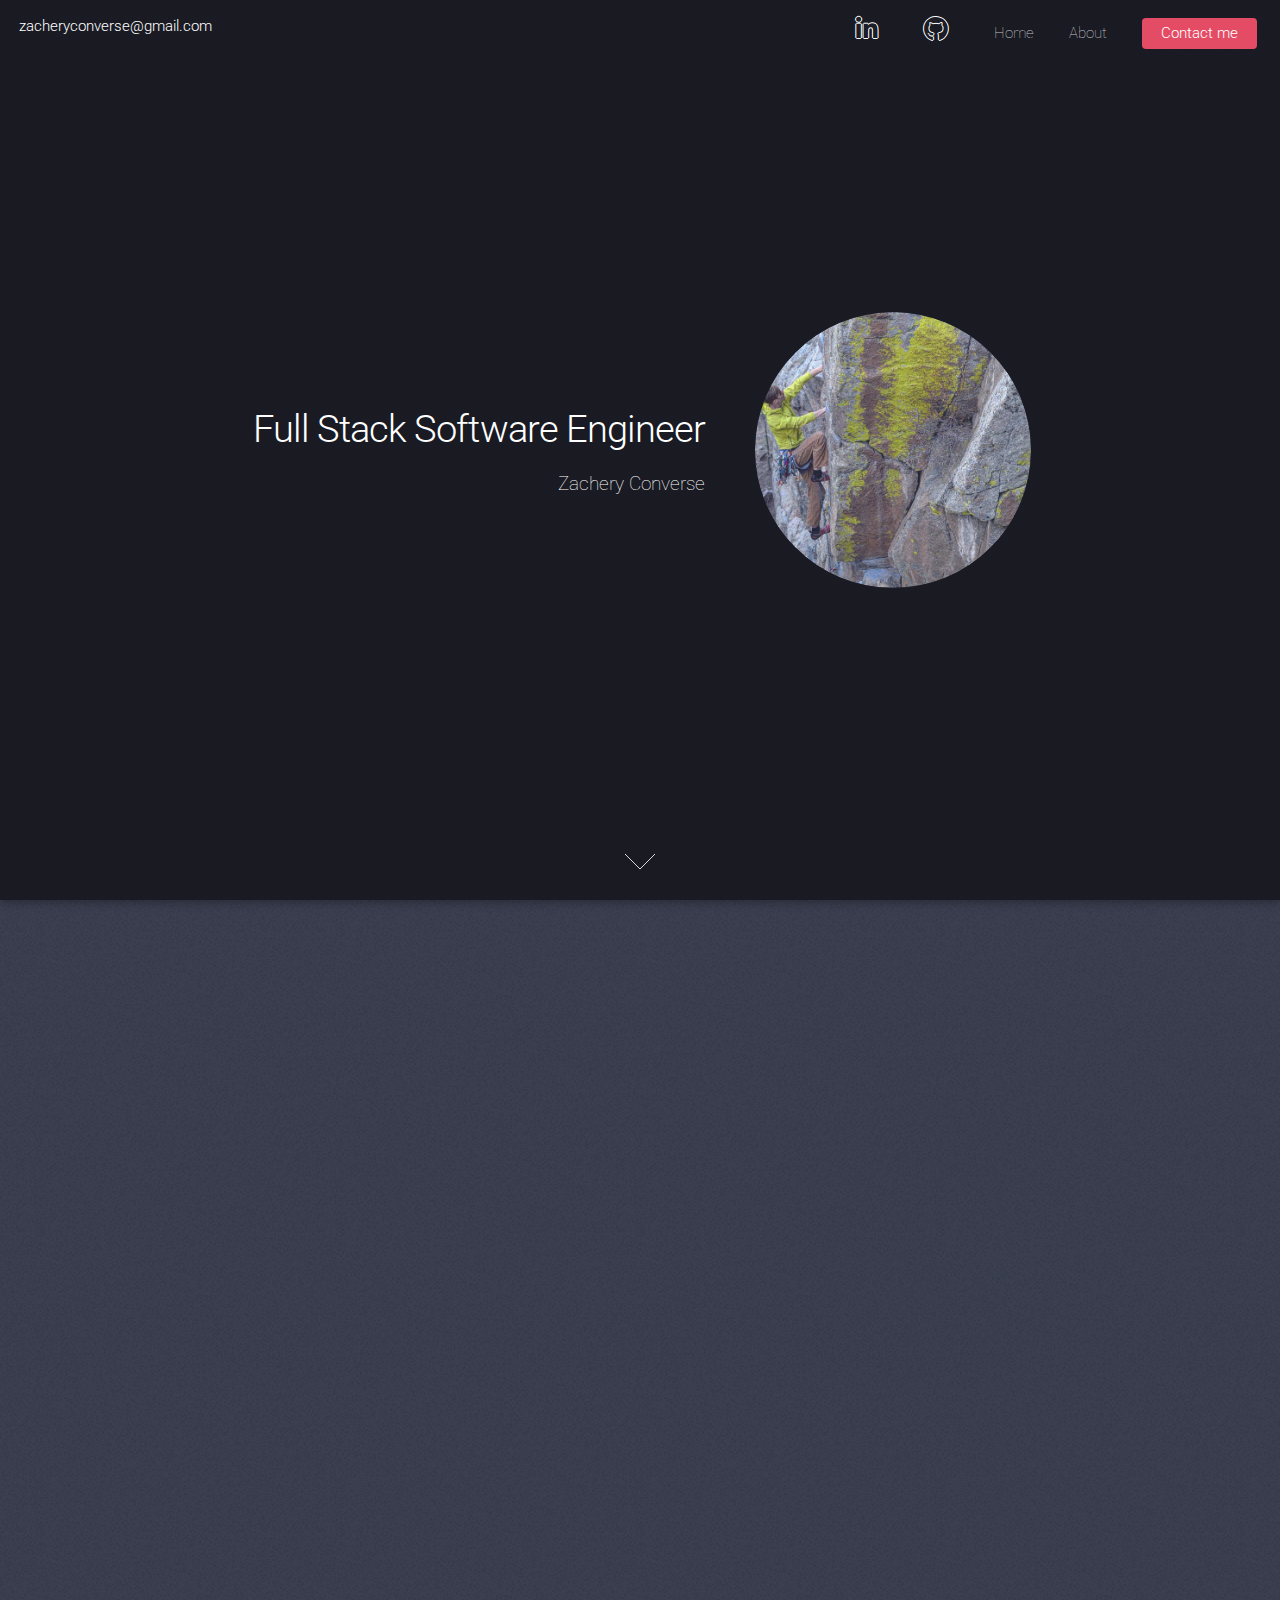
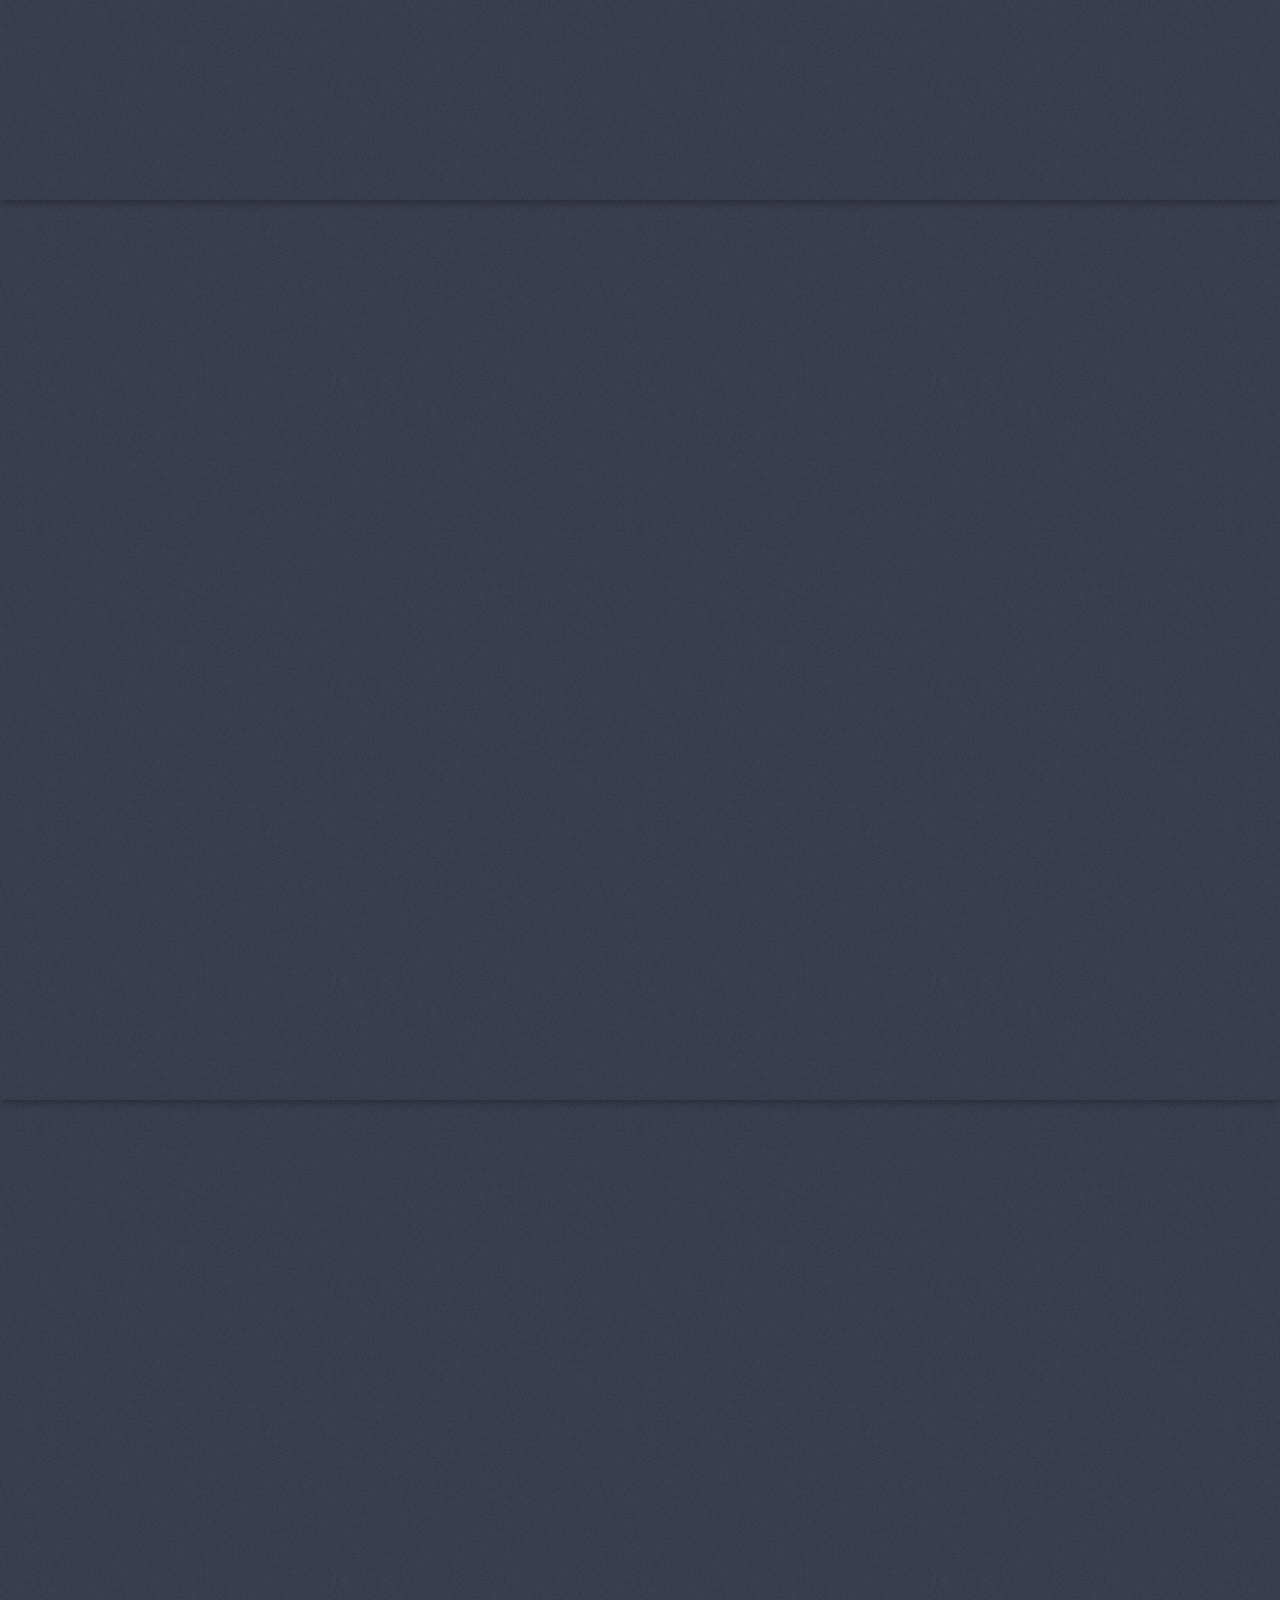
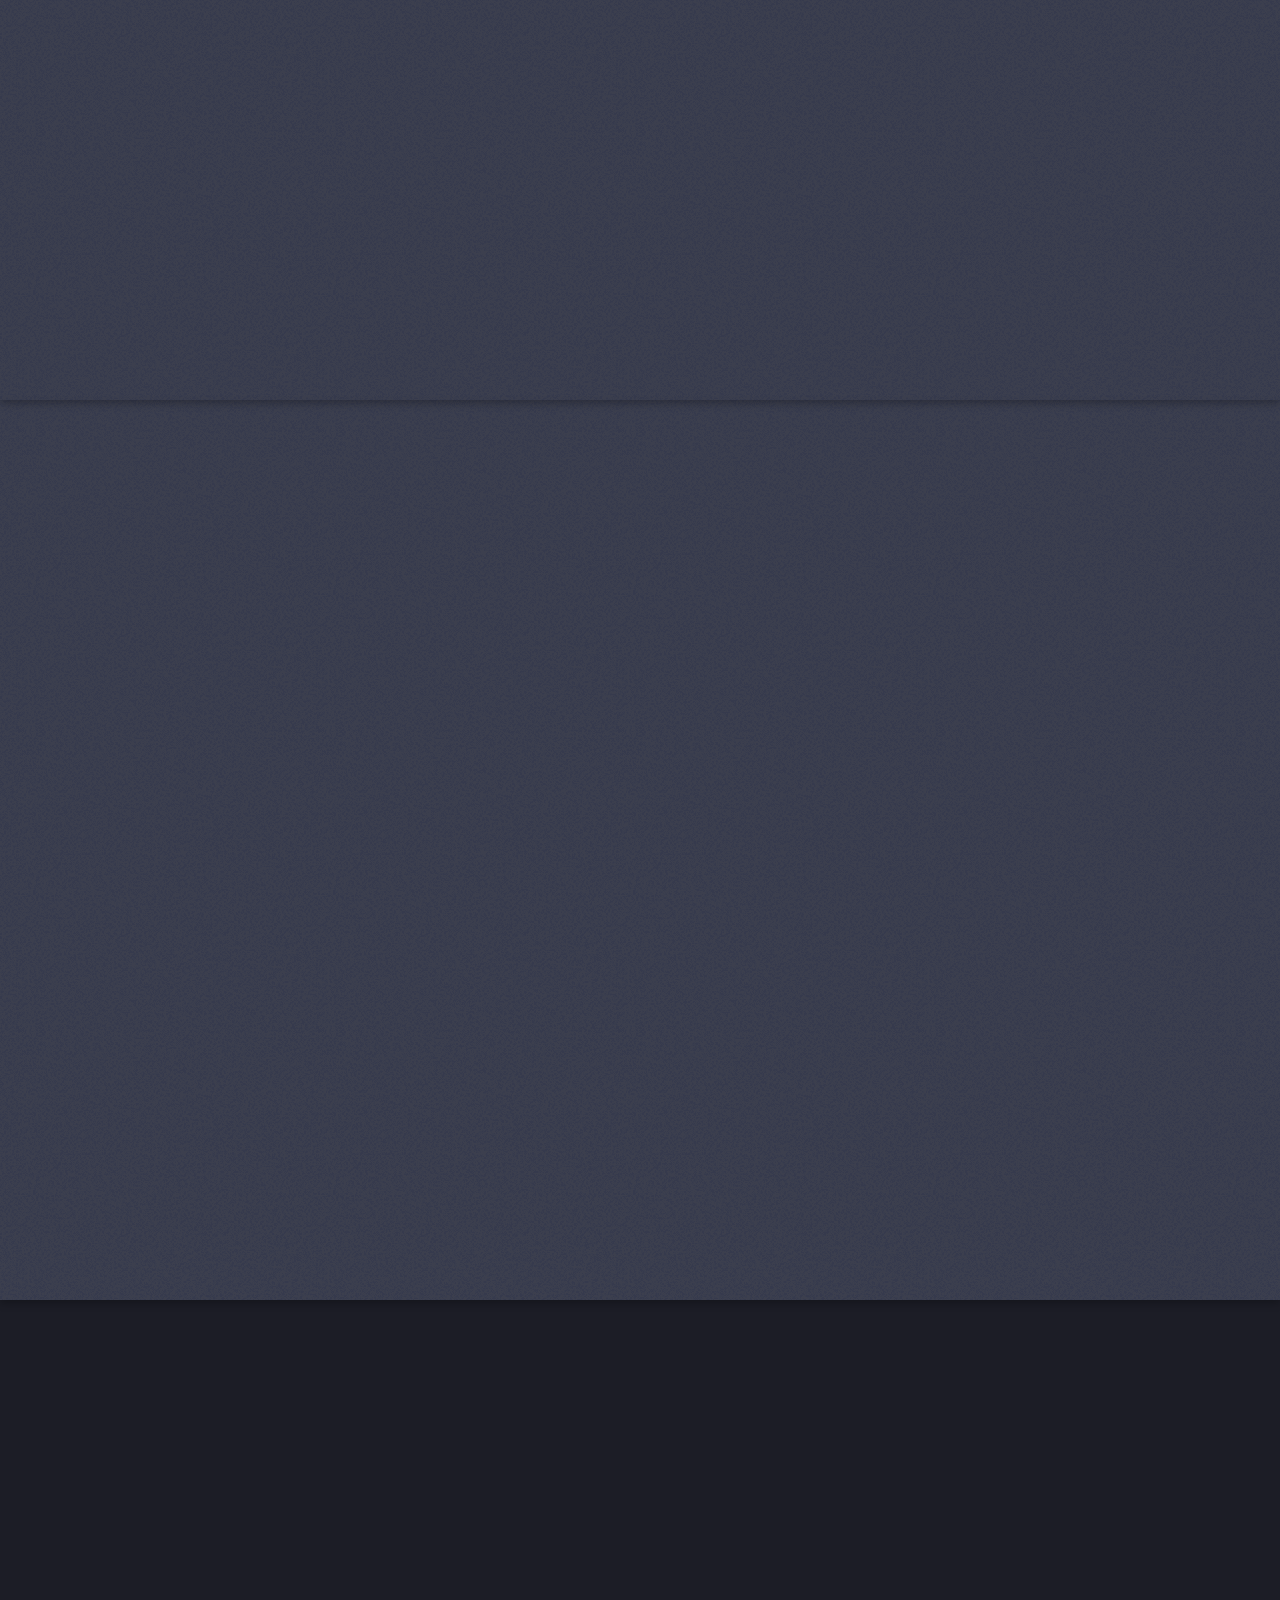
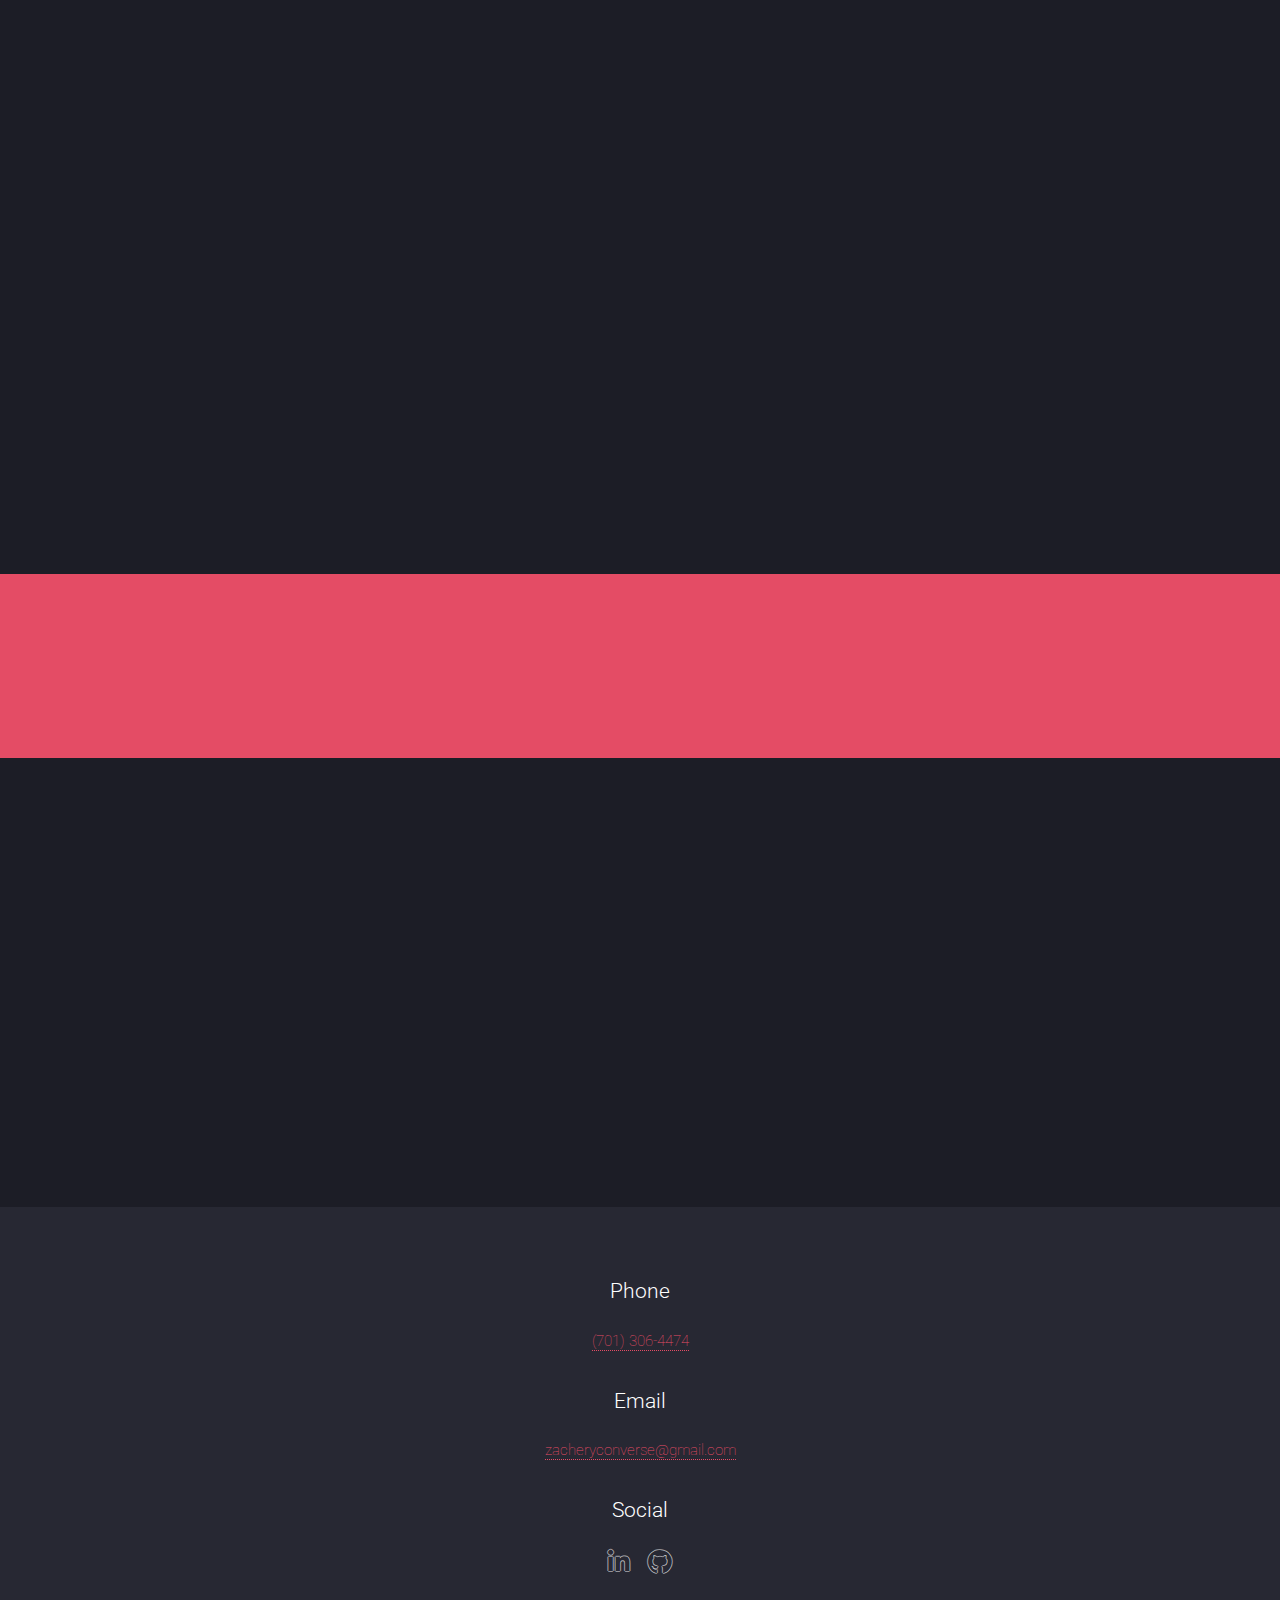
==== index.html @ 81552571 "Update index.html" ====
<!DOCTYPE HTML>
<html>
	<head>
		<title>Zachery Converse Portfolio</title>
		<link rel="shortcut icon" type="image/jpg" href="images/favicon.ico"/>
		<meta charset="utf-8" />
		<meta name="viewport" content="width=device-width, initial-scale=1, user-scalable=no" />
		<link rel="stylesheet" href="assets/css/main.css" />
		<noscript><link rel="stylesheet" href="assets/css/noscript.css" /></noscript>
	</head>
	<body class="is-preload landing">
		<div id="page-wrapper">

			<!-- Header -->
				<header id="header">
					<h1 id="logo"><a href="mailto:zacheryconverse@gmail.com" target='blank_'>zacheryconverse@gmail.com</a></h1>
					<nav id="nav">
						<ul class="icons">
								<li><a href="https://www.linkedin.com/in/zachery-converse/" target="_blank" class="icon brands alt fa-linkedin-in"><span class="label"></span></a></li>
								<li><a href="https://github.com/zacheryconverse" target="_blank" class="icon brands alt fa-github"><span class="label"></span></a></li>
							<li><a href="index.html">Home</a></li>
							<li>
								<a href="#">About</a>
								<ul>
									<li><a href="endorsements.html">Endorsements</a></li>
									<li><a href="resume.html">Resume</a></li>
									<li>
								</ul>
							</li>
							<li><a href="#footer" class="button primary">Contact me</a></li>
						</ul>
					</nav>
				</header>

			<!-- Banner -->
				<section id="banner">

					<div class="content">
						<header>
							<h2>Full Stack Software Engineer</h2>
							<p>Zachery Converse</p>
						</header>
						<span class="image"><img src="images/pic01.jpg" alt="climber" /></span>
					</div>
					<a href="#one" class="goto-next scrolly">Next</a>
				</section>

			<!-- One -->
				<section id="one" class="spotlight style1 bottom">
					<span class="image fit main"><img src="images/pic02.jpg" alt="portaledge" /></span>
					<div class="content">
						<div class="container">
							<div class="row">
								<div class="col-4 col-12-medium">
									<header>
										<h2>Passionate about hard work and great teams.</h2>
										<p>I value teams that want to solve hard problems, and maintain a work culture that attracts quality talent.</p>
									</header>
								</div>
								<div class="col-4 col-12-medium">
									<p>I am a full stack software engineer with a background in business and client management. I'm actively looking for my next professional opportunity in Boulder, Colorado &/or remote opportunities.</p>
								</div>
								<div class="col-4 col-12-medium">
									<p>I’ve led teams of developers while working at Galvanize Inc and non-developers as a director for a highly successful start-up to deliver projects on time using a structured and well-organized work-cadence. I’ve also taken on big projects; both technical and non-technical, by embracing a comfort with complexity and ambiguity.
									</p>
								</div>
							</div>
						</div>
					</div>
					<a href="#two" class="goto-next scrolly">Next</a>
				</section>

			<!-- Two -->
				<section id="two" class="spotlight style2 right">
					<span class="image fit main"><img src="images/pic04.jpg" alt="app" /></span>
					<div class="content">
						<header>
							<h2>Back End</h2>
							<p>Designed a scalable back-end that could maintain performance/resilience under production-level traffic</p>
						</header>
						<p>While ensuring the legacy UI continued to function, I re-engineered the server layer to handle 500+ requests per second while maintaining a response time under 50(ms).</p>
						<ul>
							<li>Optimized database for fast reads and writes</li>
							<li>Horizontally scaled server on AWS</li>
							<li>Emulated scenarios of high traffic by:
								<ul>
									<li>Generating a simulated dataset of more than 10 million realistic records</li>
									<li>Stress tested and optimized queries of randomized data in the final 10% of this huge dataset</li>
								</ul>
							</li>
						</ul>
						<ul class="actions">
							<li><a href="https://github.com/sidecountry-shop/reviewsService" target="_blank" class="button">Learn More</a></li>
						</ul>
					</div>
					<a href="#three" class="goto-next scrolly">Next</a>
				</section>

			<!-- Three -->
				<section id="three" class="spotlight style3 left">
					<span class="image fit main bottom"><img src="images/pic03.jpg" alt="app" /></span>
					<div class="content">
						<header>
							<h2>Front End</h2>
							<p>App built from scratch with React & Node.js and bundled with Webpack</p>
						</header>
						<p>Maze Mercantile is an urban apparel shopping app with a focus on intuitive user interaction / experience.</p>
						<ul>
							<li>Responsively rendered REST API</li>
							<li>Developed as one of four microservices on a small team utilizing Agile practices:
								<ul>
									<li>Daily stand-up / scrum</li>
									<li>Code reviews</li>
									<li>Project boards</li>
									<li>CI/CD pipelines</li>
									<li>Iterative Retrospectives</li>
									<li>Pair programming</li>
									<li>Version control - Feature branch git workflow / FDD</li>
								</ul>
							</li>
						</ul>
						<ul class="actions">
							<li><a href="https://github.com/Maze-Merch/productDetails" target="_blank" class="button">Learn More</a></li>
<!-- 							<li><a href="http://maze-app.com/" target="_blank" class="button">Live</a></li> -->

						</ul>
					</div>
					<a href="#four" class="goto-next scrolly">Next</a>
				</section>

				<!-- Four -->

				<section id="four" class="spotlight style2 right">
					<span class="image fit main"><img src="images/pic05.jpg" alt="app" /></span>
					<div class="content">
						<header>
							<h2>Full Stack</h2>
							<p>Route Beta is a full stack climbing app prototyped as a minimum viable product</p>
						</header>
						<p>Developed on tight time constraints, this app utilizes React, Redux, MongoDB, Node.js, Express Router, and Authentication</p>
						<ul>
							<li>User registration</li>
							<li>User login</li>
							<li>JSON Web Token</li>
							<li>Salt + hash</li>
							<li>Session validation</li>
							<li>Designed REST API</li>
							<li>Responsive CSS framework</li>
						</ul>
						<ul class="actions">
							<li><a href="https://github.com/zacheryconverse/beta" target="_blank" class="button">Learn More</a></li>
							<li><a href="http://www.routebeta.com/" target="_blank" class="button">Live</a></li>
						</ul>
					</div>
					<a href="#five" class="goto-next scrolly">Next</a>
				</section>

			<!-- Five -->
				<section id="five" class="wrapper style1 special fade-up">
					<div class="container">
						<header class="major">
							<h2>Modern Full Stack Web Development</h2>
							<p>My software engineering skill-set is due in large part to working at Galvanize - the <a href="https://drive.google.com/file/d/1CsMpAjwdrZ2D8Vt3gV2Z459ynaqSB-Mz/view" target="_blank">top coding bootcamp in the industry for producing mid-level developers</a> - as an instructor teaching Hack Reactor’s industry-tested <a href="https://www.hackreactor.com/coding-bootcamp#Curriculum" target="_blank">curriculum</a> to 100+ students</p>
						</header>
						<div class="box alt">
							<div class="row gtr-uniform">
								<section class="col-4 col-6-medium col-12-xsmall">
									<span class="icon solid alt major"><i class="major fab fa-js-square fa-3x"></i></span>
									<h3>JavaScript (ES6)</h3>
									<p>Object Oriented Programming, Algorithms, Data Structures, API Development, Ajax, jQuery</p>
								</section>
								<section class="col-4 col-6-medium col-12-xsmall">
									<span class="icon solid alt major"><i class="major fab fa-react fa-3x"></i></span>
									<h3>React</h3>
									<p>Fast, scalable, UI/UX on single-page web and mobile apps. Redux, Hooks, JSX, Babel, Webpack</p>
								</section>
								<section class="col-4 col-6-medium col-12-xsmall">
									<span class="icon solid alt major"><i class="major fab fa-node fa-3x"></i></span>
									<h3>Node.js</h3>
									<p>Web servers, Async/Await, Express, concurrent data streams, callbacks, npm, Chrome V8 Engine</p>
								</section>
								<section class="col-4 col-6-medium col-12-xsmall">
									<span class="icon solid alt major fa-paper-plane"></span>
									<h3>Deployment</h3>
									<p>Cloud computing web services, distributed computing, infrastructure, AWS EC2, Docker, Automated builds</p>
								</section>
								<section class="col-4 col-6-medium col-12-xsmall">
									<span class="icon solid alt major"><i class="major fas fa-database fa-3x"></i></span>
									<h3>Database</h3>
									<p>SQL, NoSQL, MongoDB, Mongoose, Redis, PostgreSQL, MySQL, SQLite</p>
								</section>
								<section class="col-4 col-6-medium col-12-xsmall">
									<span class="icon solid alt major fa-flask"></span>
									<h3>Test Driven Development</h3>
									<p>Automated Testing, BDD, Jest, Enzyme, Mocha, Chai, Jasmine, Sinon</p>
								</section>
							</div>
						</div>
					</div>
					<!-- <a href="#six" class="goto-next scrolly">Next</a> -->
				</section>

			<!-- six -->
				<section id="six" class="wrapper style2 special fade">
					<div class="container">
						<header>
							<section class="major">
								<ul class="actions special">
									<li><a href="endorsements.html" class="button">Featured Letters of Recommendation</a></li>
								</ul>
							</section>

						</header>
					</div>
				</section>

				<!-- seven -->
				<section id="seven" class="wrapper style1 special fade-up">
					<div class="container">
						<header class="major">
							<h2>Climb | Ski | Coffee | Code | ... -- .. .-.. . </h2>
							<p>Curiosity encourages us to feel engaged in the world - and life. I love programming because we are constantly challenged to be curious - to learn and to take pride in seeking and maintaining best practices to ensure code is intuitive and pleasant to work with.

								With my background in management, mentorship, and instruction, I've seen the value of approaching every day with joy, compassion, and an open mind. Our relationships and hard work make for exciting and fulfilling lives.

								Outside of work, I spend my time exploring all the rock climbing, skiing, camping, and coffee shop conversations that the beautiful west has to offer. I'm truly a fanatic about these things! </p>
						</header>
					</div>
				</section>

				<footer id="footer">
						<section>
							<h3>Phone</h3>
							<p><a href="tel:701-306-4474">(701) 306-4474</a></p>
						</section>
						<section>
							<h3>Email</h3>
							<p><a href="mailto:zacheryconverse@gmail.com" target='blank_'>zacheryconverse@gmail.com</a></p>
						</section>
						<section>
							<h3>Social</h3>
							<ul class="icons">
								<li><a href="https://www.linkedin.com/in/zachery-converse/" target="_blank" class="icon brands alt fa-linkedin-in"><span class="label">LinkedIn</span></a></li>
								<li><a href="https://github.com/zacheryconverse" target="_blank" class="icon brands alt fa-github"><span class="label">GitHub</span></a></li>
							</ul>
						</section>
				</footer>

		</div>

		<!-- Scripts -->
			<script src="assets/js/jquery.min.js"></script>
			<script src="assets/js/jquery.scrolly.min.js"></script>
			<script src="assets/js/jquery.dropotron.min.js"></script>
			<script src="assets/js/jquery.scrollex.min.js"></script>
			<script src="assets/js/browser.min.js"></script>
			<script src="assets/js/breakpoints.min.js"></script>
			<script src="assets/js/util.js"></script>
			<script src="assets/js/main.js"></script>

	</body>
</html>
---- assets/css/main.css ----
@import url("fontawesome-all.min.css");
@import url("https://fonts.googleapis.com/css?family=Roboto:100,300,100italic,300italic");

html,
body,
div,
span,
applet,
object,
iframe,
h1,
h2,
h3,
h4,
h5,
h6,
p,
blockquote,
pre,
a,
abbr,
acronym,
address,
big,
cite,
code,
del,
dfn,
em,
img,
ins,
kbd,
q,
s,
samp,
small,
strike,
strong,
sub,
sup,
tt,
var,
b,
u,
i,
center,
dl,
dt,
dd,
ol,
ul,
li,
fieldset,
form,
label,
legend,
table,
caption,
tbody,
tfoot,
thead,
tr,
th,
td,
article,
aside,
canvas,
details,
embed,
figure,
figcaption,
footer,
header,
hgroup,
menu,
nav,
output,
ruby,
section,
summary,
time,
mark,
audio,
video {
  margin: 0;
  padding: 0;
  border: 0;
  font-size: 100%;
  font: inherit;
  vertical-align: baseline;
}

article,
aside,
details,
figcaption,
figure,
footer,
header,
hgroup,
menu,
nav,
section {
  display: block;
}

body {
  line-height: 1;
}

ol,
ul {
  list-style: none;
}

blockquote,
q {
  quotes: none;
}

blockquote:before,
blockquote:after,
q:before,
q:after {
  content: "";
  content: none;
}

table {
  border-collapse: collapse;
  border-spacing: 0;
}

body {
  -webkit-text-size-adjust: none;
}

mark {
  background-color: transparent;
  color: inherit;
}

input::-moz-focus-inner {
  border: 0;
  padding: 0;
}

input,
select,
textarea {
  -moz-appearance: none;
  -webkit-appearance: none;
  -ms-appearance: none;
  appearance: none;
}

/* Basic */

html {
  box-sizing: border-box;
}

*,
*:before,
*:after {
  box-sizing: inherit;
}

html,
body {
  background: #1c1d26;
}

body.is-preload *,
body.is-preload *:before,
body.is-preload *:after {
  -moz-animation: none !important;
  -webkit-animation: none !important;
  -ms-animation: none !important;
  animation: none !important;
  -moz-transition: none !important;
  -webkit-transition: none !important;
  -ms-transition: none !important;
  transition: none !important;
}

body,
input,
select,
textarea {
  color: rgba(255, 255, 255, 0.75);
  font-family: "Roboto", Helvetica, sans-serif;
  font-size: 15pt;
  font-weight: 100;
  line-height: 1.75em;
}

a {
  -moz-transition: border-color 0.2s ease-in-out, color 0.2s ease-in-out;
  -webkit-transition: border-color 0.2s ease-in-out, color 0.2s ease-in-out;
  -ms-transition: border-color 0.2s ease-in-out, color 0.2s ease-in-out;
  transition: border-color 0.2s ease-in-out, color 0.2s ease-in-out;
  border-bottom: dotted 1px;
  color: #e44c65;
  text-decoration: none;
}

a:hover {
  color: #e44c65 !important;
  border-bottom-color: transparent;
}

strong,
b {
  color: #ffffff;
  font-weight: 300;
}

em,
i {
  font-style: italic;
}

p {
  margin: 0 0 2em 0;
}

h1,
h2,
h3,
h4,
h5,
h6 {
  color: #ffffff;
  font-weight: 300;
  line-height: 1em;
  margin: 0 0 1em 0;
}

h1 a,
h2 a,
h3 a,
h4 a,
h5 a,
h6 a {
  color: inherit;
  border: 0;
}

h2 {
  font-size: 2em;
  line-height: 1.5em;
  letter-spacing: -0.025em;
}

h3 {
  font-size: 1.35em;
  line-height: 1.5em;
}

h4 {
  font-size: 1.1em;
  line-height: 1.5em;
}

h5 {
  font-size: 0.9em;
  line-height: 1.5em;
}

h6 {
  font-size: 0.7em;
  line-height: 1.5em;
}

sub {
  font-size: 0.8em;
  position: relative;
  top: 0.5em;
}

sup {
  font-size: 0.8em;
  position: relative;
  top: -0.5em;
}

hr {
  border: 0;
  border-bottom: solid 1px rgba(255, 255, 255, 0.3);
  margin: 3em 0;
}

hr.major {
  margin: 4em 0;
}

blockquote {
  border-left: solid 4px rgba(255, 255, 255, 0.3);
  font-style: italic;
  margin: 0 0 2em 0;
  padding: 0.5em 0 0.5em 2em;
}

code {
  background: rgba(255, 255, 255, 0.075);
  border-radius: 4px;
  font-family: "Courier New", monospace;
  font-size: 0.9em;
  margin: 0 0.25em;
  padding: 0.25em 0.65em;
}

pre {
  -webkit-overflow-scrolling: touch;
  font-family: "Courier New", monospace;
  font-size: 0.9em;
  margin: 0 0 2em 0;
}

pre code {
  display: block;
  line-height: 1.75em;
  padding: 1em 1.5em;
  overflow-x: auto;
}

.align-left {
  text-align: left;
}

.align-center {
  text-align: center;
}

.align-right {
  text-align: right;
}

/* Loader */

@-moz-keyframes spinner-show {
  0% {
    opacity: 0;
  }

  100% {
    opacity: 1;
  }
}

@-webkit-keyframes spinner-show {
  0% {
    opacity: 0;
  }

  100% {
    opacity: 1;
  }
}

@-ms-keyframes spinner-show {
  0% {
    opacity: 0;
  }

  100% {
    opacity: 1;
  }
}

@keyframes spinner-show {
  0% {
    opacity: 0;
  }

  100% {
    opacity: 1;
  }
}

@-moz-keyframes spinner-hide {
  0% {
    color: rgba(255, 255, 255, 0.15);
    z-index: 100001;
    -moz-transform: scale(1) rotate(0deg);
    -webkit-transform: scale(1) rotate(0deg);
    -ms-transform: scale(1) rotate(0deg);
    transform: scale(1) rotate(0deg);
  }

  99% {
    color: #1c1d26;
    z-index: 100001;
    -moz-transform: scale(0.5) rotate(360deg);
    -webkit-transform: scale(0.5) rotate(360deg);
    -ms-transform: scale(0.5) rotate(360deg);
    transform: scale(0.5) rotate(360deg);
  }

  100% {
    color: #1c1d26;
    z-index: -1;
    -moz-transform: scale(0.5) rotate(360deg);
    -webkit-transform: scale(0.5) rotate(360deg);
    -ms-transform: scale(0.5) rotate(360deg);
    transform: scale(0.5) rotate(360deg);
  }
}

@-webkit-keyframes spinner-hide {
  0% {
    color: rgba(255, 255, 255, 0.15);
    z-index: 100001;
    -moz-transform: scale(1) rotate(0deg);
    -webkit-transform: scale(1) rotate(0deg);
    -ms-transform: scale(1) rotate(0deg);
    transform: scale(1) rotate(0deg);
  }

  99% {
    color: #1c1d26;
    z-index: 100001;
    -moz-transform: scale(0.5) rotate(360deg);
    -webkit-transform: scale(0.5) rotate(360deg);
    -ms-transform: scale(0.5) rotate(360deg);
    transform: scale(0.5) rotate(360deg);
  }

  100% {
    color: #1c1d26;
    z-index: -1;
    -moz-transform: scale(0.5) rotate(360deg);
    -webkit-transform: scale(0.5) rotate(360deg);
    -ms-transform: scale(0.5) rotate(360deg);
    transform: scale(0.5) rotate(360deg);
  }
}

@-ms-keyframes spinner-hide {
  0% {
    color: rgba(255, 255, 255, 0.15);
    z-index: 100001;
    -moz-transform: scale(1) rotate(0deg);
    -webkit-transform: scale(1) rotate(0deg);
    -ms-transform: scale(1) rotate(0deg);
    transform: scale(1) rotate(0deg);
  }

  99% {
    color: #1c1d26;
    z-index: 100001;
    -moz-transform: scale(0.5) rotate(360deg);
    -webkit-transform: scale(0.5) rotate(360deg);
    -ms-transform: scale(0.5) rotate(360deg);
    transform: scale(0.5) rotate(360deg);
  }

  100% {
    color: #1c1d26;
    z-index: -1;
    -moz-transform: scale(0.5) rotate(360deg);
    -webkit-transform: scale(0.5) rotate(360deg);
    -ms-transform: scale(0.5) rotate(360deg);
    transform: scale(0.5) rotate(360deg);
  }
}

@keyframes spinner-hide {
  0% {
    color: rgba(255, 255, 255, 0.15);
    z-index: 100001;
    -moz-transform: scale(1) rotate(0deg);
    -webkit-transform: scale(1) rotate(0deg);
    -ms-transform: scale(1) rotate(0deg);
    transform: scale(1) rotate(0deg);
  }

  99% {
    color: #1c1d26;
    z-index: 100001;
    -moz-transform: scale(0.5) rotate(360deg);
    -webkit-transform: scale(0.5) rotate(360deg);
    -ms-transform: scale(0.5) rotate(360deg);
    transform: scale(0.5) rotate(360deg);
  }

  100% {
    color: #1c1d26;
    z-index: -1;
    -moz-transform: scale(0.5) rotate(360deg);
    -webkit-transform: scale(0.5) rotate(360deg);
    -ms-transform: scale(0.5) rotate(360deg);
    transform: scale(0.5) rotate(360deg);
  }
}

@-moz-keyframes spinner-rotate {
  0% {
    -moz-transform: scale(1) rotate(0deg);
    -webkit-transform: scale(1) rotate(0deg);
    -ms-transform: scale(1) rotate(0deg);
    transform: scale(1) rotate(0deg);
  }

  100% {
    -moz-transform: scale(1) rotate(360deg);
    -webkit-transform: scale(1) rotate(360deg);
    -ms-transform: scale(1) rotate(360deg);
    transform: scale(1) rotate(360deg);
  }
}

@-webkit-keyframes spinner-rotate {
  0% {
    -moz-transform: scale(1) rotate(0deg);
    -webkit-transform: scale(1) rotate(0deg);
    -ms-transform: scale(1) rotate(0deg);
    transform: scale(1) rotate(0deg);
  }

  100% {
    -moz-transform: scale(1) rotate(360deg);
    -webkit-transform: scale(1) rotate(360deg);
    -ms-transform: scale(1) rotate(360deg);
    transform: scale(1) rotate(360deg);
  }
}

@-ms-keyframes spinner-rotate {
  0% {
    -moz-transform: scale(1) rotate(0deg);
    -webkit-transform: scale(1) rotate(0deg);
    -ms-transform: scale(1) rotate(0deg);
    transform: scale(1) rotate(0deg);
  }

  100% {
    -moz-transform: scale(1) rotate(360deg);
    -webkit-transform: scale(1) rotate(360deg);
    -ms-transform: scale(1) rotate(360deg);
    transform: scale(1) rotate(360deg);
  }
}

@keyframes spinner-rotate {
  0% {
    -moz-transform: scale(1) rotate(0deg);
    -webkit-transform: scale(1) rotate(0deg);
    -ms-transform: scale(1) rotate(0deg);
    transform: scale(1) rotate(0deg);
  }

  100% {
    -moz-transform: scale(1) rotate(360deg);
    -webkit-transform: scale(1) rotate(360deg);
    -ms-transform: scale(1) rotate(360deg);
    transform: scale(1) rotate(360deg);
  }
}

@-moz-keyframes overlay-hide {
  0% {
    opacity: 1;
    z-index: 100000;
  }

  15% {
    opacity: 1;
    z-index: 100000;
  }

  99% {
    opacity: 0;
    z-index: 100000;
  }

  100% {
    opacity: 0;
    z-index: -1;
  }
}

@-webkit-keyframes overlay-hide {
  0% {
    opacity: 1;
    z-index: 100000;
  }

  15% {
    opacity: 1;
    z-index: 100000;
  }

  99% {
    opacity: 0;
    z-index: 100000;
  }

  100% {
    opacity: 0;
    z-index: -1;
  }
}

@-ms-keyframes overlay-hide {
  0% {
    opacity: 1;
    z-index: 100000;
  }

  15% {
    opacity: 1;
    z-index: 100000;
  }

  99% {
    opacity: 0;
    z-index: 100000;
  }

  100% {
    opacity: 0;
    z-index: -1;
  }
}

@keyframes overlay-hide {
  0% {
    opacity: 1;
    z-index: 100000;
  }

  15% {
    opacity: 1;
    z-index: 100000;
  }

  99% {
    opacity: 0;
    z-index: 100000;
  }

  100% {
    opacity: 0;
    z-index: -1;
  }
}

body.landing {
  text-decoration: none;
}

body.landing:before {
  -moz-osx-font-smoothing: grayscale;
  -webkit-font-smoothing: antialiased;
  display: inline-block;
  font-style: normal;
  font-variant: normal;
  text-rendering: auto;
  line-height: 1;
  text-transform: none !important;
  font-family: "Font Awesome 5 Free";
  font-weight: 900;
}

body.landing:before {
  -moz-animation: spinner-show 1.5s 1 0.25s ease forwards,
    spinner-hide 0.25s ease-in-out forwards !important;
  -webkit-animation: spinner-show 1.5s 1 0.25s ease forwards,
    spinner-hide 0.25s ease-in-out forwards !important;
  -ms-animation: spinner-show 1.5s 1 0.25s ease forwards,
    spinner-hide 0.25s ease-in-out forwards !important;
  animation: spinner-show 1.5s 1 0.25s ease forwards,
    spinner-hide 0.25s ease-in-out forwards !important;
  -moz-transform-origin: 50% 50%;
  -webkit-transform-origin: 50% 50%;
  -ms-transform-origin: 50% 50%;
  transform-origin: 50% 50%;
  color: rgba(255, 255, 255, 0.15);
  content: "\f1ce";
  cursor: default;
  display: block;
  font-size: 2em;
  height: 2em;
  left: 50%;
  line-height: 2em;
  margin: -1em 0 0 -1em;
  opacity: 0;
  position: fixed;
  text-align: center;
  top: 50%;
  width: 2em;
  z-index: -1;
}

body.landing:after {
  -moz-animation: overlay-hide 1.5s ease-in forwards !important;
  -webkit-animation: overlay-hide 1.5s ease-in forwards !important;
  -ms-animation: overlay-hide 1.5s ease-in forwards !important;
  animation: overlay-hide 1.5s ease-in forwards !important;
  background: #1c1d26;
  content: "";
  display: block;
  height: 100%;
  left: 0;
  opacity: 0;
  position: fixed;
  top: 0;
  width: 100%;
  z-index: -1;
}

body.landing.is-preload:before {
  -moz-animation: spinner-show 1.5s 1 0.25s ease forwards,
    spinner-rotate 0.75s infinite linear !important;
  -webkit-animation: spinner-show 1.5s 1 0.25s ease forwards,
    spinner-rotate 0.75s infinite linear !important;
  -ms-animation: spinner-show 1.5s 1 0.25s ease forwards,
    spinner-rotate 0.75s infinite linear !important;
  animation: spinner-show 1.5s 1 0.25s ease forwards,
    spinner-rotate 0.75s infinite linear !important;
  z-index: 100001;
}

body.landing.is-preload:after {
  -moz-animation: none !important;
  -webkit-animation: none !important;
  -ms-animation: none !important;
  animation: none !important;
  opacity: 1;
  z-index: 100000;
}

@media (-webkit-min-device-pixel-ratio: 2) {
  body.landing:before {
    line-height: 2.025em;
  }
}

/* Container */

.container {
  margin: 0 auto;
  max-width: calc(100% - 4em);
  width: 70em;
}

.container.xsmall {
  width: 17.5em;
}

.container.small {
  width: 35em;
}

.container.medium {
  width: 52.5em;
}

.container.large {
  width: 87.5em;
}

.container.xlarge {
  width: 105em;
}

.container.max {
  width: 100%;
}

@media screen and (max-width: 1280px) {
  .container {
    width: 90%;
    max-width: 100%;
  }
}

@media screen and (max-width: 980px) {
  .container {
    width: 100% !important;
  }
}

/* Row */

.row {
  display: flex;
  flex-wrap: wrap;
  box-sizing: border-box;
  align-items: stretch;
}

.row > * {
  box-sizing: border-box;
}

.row.gtr-uniform > * > :last-child {
  margin-bottom: 0;
}

.row.aln-left {
  justify-content: flex-start;
}

.row.aln-center {
  justify-content: center;
}

.row.aln-right {
  justify-content: flex-end;
}

.row.aln-top {
  align-items: flex-start;
}

.row.aln-middle {
  align-items: center;
}

.row.aln-bottom {
  align-items: flex-end;
}

.row > .imp {
  order: -1;
}

.row > .col-1 {
  width: 8.33333%;
}

.row > .off-1 {
  margin-left: 8.33333%;
}

.row > .col-2 {
  width: 16.66667%;
}

.row > .off-2 {
  margin-left: 16.66667%;
}

.row > .col-3 {
  width: 25%;
}

.row > .off-3 {
  margin-left: 25%;
}

.row > .col-4 {
  width: 33.33333%;
}

.row > .off-4 {
  margin-left: 33.33333%;
}

.row > .col-5 {
  width: 41.66667%;
}

.row > .off-5 {
  margin-left: 41.66667%;
}

.row > .col-6 {
  width: 50%;
}

.row > .off-6 {
  margin-left: 50%;
}

.row > .col-7 {
  width: 58.33333%;
}

.row > .off-7 {
  margin-left: 58.33333%;
}

.row > .col-8 {
  width: 66.66667%;
}

.row > .off-8 {
  margin-left: 66.66667%;
}

.row > .col-9 {
  width: 75%;
}

.row > .off-9 {
  margin-left: 75%;
}

.row > .col-10 {
  width: 83.33333%;
}

.row > .off-10 {
  margin-left: 83.33333%;
}

.row > .col-11 {
  width: 91.66667%;
}

.row > .off-11 {
  margin-left: 91.66667%;
}

.row > .col-12 {
  width: 100%;
}

.row > .off-12 {
  margin-left: 100%;
}

.row.gtr-0 {
  margin-top: 0;
  margin-left: 0em;
}

.row.gtr-0 > * {
  padding: 0 0 0 0em;
}

.row.gtr-0.gtr-uniform {
  margin-top: 0em;
}

.row.gtr-0.gtr-uniform > * {
  padding-top: 0em;
}

.row.gtr-25 {
  margin-top: 0;
  margin-left: -0.625em;
}

.row.gtr-25 > * {
  padding: 0 0 0 0.625em;
}

.row.gtr-25.gtr-uniform {
  margin-top: -0.625em;
}

.row.gtr-25.gtr-uniform > * {
  padding-top: 0.625em;
}

.row.gtr-50 {
  margin-top: 0;
  margin-left: -1.25em;
}

.row.gtr-50 > * {
  padding: 0 0 0 1.25em;
}

.row.gtr-50.gtr-uniform {
  margin-top: -1.25em;
}

.row.gtr-50.gtr-uniform > * {
  padding-top: 1.25em;
}

.row {
  margin-top: 0;
  margin-left: -2.5em;
}

.row > * {
  padding: 0 0 0 2.5em;
}

.row.gtr-uniform {
  margin-top: -2.5em;
}

.row.gtr-uniform > * {
  padding-top: 2.5em;
}

.row.gtr-150 {
  margin-top: 0;
  margin-left: -3.75em;
}

.row.gtr-150 > * {
  padding: 0 0 0 3.75em;
}

.row.gtr-150.gtr-uniform {
  margin-top: -3.75em;
}

.row.gtr-150.gtr-uniform > * {
  padding-top: 3.75em;
}

.row.gtr-200 {
  margin-top: 0;
  margin-left: -5em;
}

.row.gtr-200 > * {
  padding: 0 0 0 5em;
}

.row.gtr-200.gtr-uniform {
  margin-top: -5em;
}

.row.gtr-200.gtr-uniform > * {
  padding-top: 5em;
}

@media screen and (max-width: 1680px) {
  .row {
    display: flex;
    flex-wrap: wrap;
    box-sizing: border-box;
    align-items: stretch;
  }

  .row > * {
    box-sizing: border-box;
  }

  .row.gtr-uniform > * > :last-child {
    margin-bottom: 0;
  }

  .row.aln-left {
    justify-content: flex-start;
  }

  .row.aln-center {
    justify-content: center;
  }

  .row.aln-right {
    justify-content: flex-end;
  }

  .row.aln-top {
    align-items: flex-start;
  }

  .row.aln-middle {
    align-items: center;
  }

  .row.aln-bottom {
    align-items: flex-end;
  }

  .row > .imp-xlarge {
    order: -1;
  }

  .row > .col-1-xlarge {
    width: 8.33333%;
  }

  .row > .off-1-xlarge {
    margin-left: 8.33333%;
  }

  .row > .col-2-xlarge {
    width: 16.66667%;
  }

  .row > .off-2-xlarge {
    margin-left: 16.66667%;
  }

  .row > .col-3-xlarge {
    width: 25%;
  }

  .row > .off-3-xlarge {
    margin-left: 25%;
  }

  .row > .col-4-xlarge {
    width: 33.33333%;
  }

  .row > .off-4-xlarge {
    margin-left: 33.33333%;
  }

  .row > .col-5-xlarge {
    width: 41.66667%;
  }

  .row > .off-5-xlarge {
    margin-left: 41.66667%;
  }

  .row > .col-6-xlarge {
    width: 50%;
  }

  .row > .off-6-xlarge {
    margin-left: 50%;
  }

  .row > .col-7-xlarge {
    width: 58.33333%;
  }

  .row > .off-7-xlarge {
    margin-left: 58.33333%;
  }

  .row > .col-8-xlarge {
    width: 66.66667%;
  }

  .row > .off-8-xlarge {
    margin-left: 66.66667%;
  }

  .row > .col-9-xlarge {
    width: 75%;
  }

  .row > .off-9-xlarge {
    margin-left: 75%;
  }

  .row > .col-10-xlarge {
    width: 83.33333%;
  }

  .row > .off-10-xlarge {
    margin-left: 83.33333%;
  }

  .row > .col-11-xlarge {
    width: 91.66667%;
  }

  .row > .off-11-xlarge {
    margin-left: 91.66667%;
  }

  .row > .col-12-xlarge {
    width: 100%;
  }

  .row > .off-12-xlarge {
    margin-left: 100%;
  }

  .row.gtr-0 {
    margin-top: 0;
    margin-left: 0em;
  }

  .row.gtr-0 > * {
    padding: 0 0 0 0em;
  }

  .row.gtr-0.gtr-uniform {
    margin-top: 0em;
  }

  .row.gtr-0.gtr-uniform > * {
    padding-top: 0em;
  }

  .row.gtr-25 {
    margin-top: 0;
    margin-left: -0.625em;
  }

  .row.gtr-25 > * {
    padding: 0 0 0 0.625em;
  }

  .row.gtr-25.gtr-uniform {
    margin-top: -0.625em;
  }

  .row.gtr-25.gtr-uniform > * {
    padding-top: 0.625em;
  }

  .row.gtr-50 {
    margin-top: 0;
    margin-left: -1.25em;
  }

  .row.gtr-50 > * {
    padding: 0 0 0 1.25em;
  }

  .row.gtr-50.gtr-uniform {
    margin-top: -1.25em;
  }

  .row.gtr-50.gtr-uniform > * {
    padding-top: 1.25em;
  }

  .row {
    margin-top: 0;
    margin-left: -2.5em;
  }

  .row > * {
    padding: 0 0 0 2.5em;
  }

  .row.gtr-uniform {
    margin-top: -2.5em;
  }

  .row.gtr-uniform > * {
    padding-top: 2.5em;
  }

  .row.gtr-150 {
    margin-top: 0;
    margin-left: -3.75em;
  }

  .row.gtr-150 > * {
    padding: 0 0 0 3.75em;
  }

  .row.gtr-150.gtr-uniform {
    margin-top: -3.75em;
  }

  .row.gtr-150.gtr-uniform > * {
    padding-top: 3.75em;
  }

  .row.gtr-200 {
    margin-top: 0;
    margin-left: -5em;
  }

  .row.gtr-200 > * {
    padding: 0 0 0 5em;
  }

  .row.gtr-200.gtr-uniform {
    margin-top: -5em;
  }

  .row.gtr-200.gtr-uniform > * {
    padding-top: 5em;
  }
}

@media screen and (max-width: 1280px) {
  .row {
    display: flex;
    flex-wrap: wrap;
    box-sizing: border-box;
    align-items: stretch;
  }

  .row > * {
    box-sizing: border-box;
  }

  .row.gtr-uniform > * > :last-child {
    margin-bottom: 0;
  }

  .row.aln-left {
    justify-content: flex-start;
  }

  .row.aln-center {
    justify-content: center;
  }

  .row.aln-right {
    justify-content: flex-end;
  }

  .row.aln-top {
    align-items: flex-start;
  }

  .row.aln-middle {
    align-items: center;
  }

  .row.aln-bottom {
    align-items: flex-end;
  }

  .row > .imp-large {
    order: -1;
  }

  .row > .col-1-large {
    width: 8.33333%;
  }

  .row > .off-1-large {
    margin-left: 8.33333%;
  }

  .row > .col-2-large {
    width: 16.66667%;
  }

  .row > .off-2-large {
    margin-left: 16.66667%;
  }

  .row > .col-3-large {
    width: 25%;
  }

  .row > .off-3-large {
    margin-left: 25%;
  }

  .row > .col-4-large {
    width: 33.33333%;
  }

  .row > .off-4-large {
    margin-left: 33.33333%;
  }

  .row > .col-5-large {
    width: 41.66667%;
  }

  .row > .off-5-large {
    margin-left: 41.66667%;
  }

  .row > .col-6-large {
    width: 50%;
  }

  .row > .off-6-large {
    margin-left: 50%;
  }

  .row > .col-7-large {
    width: 58.33333%;
  }

  .row > .off-7-large {
    margin-left: 58.33333%;
  }

  .row > .col-8-large {
    width: 66.66667%;
  }

  .row > .off-8-large {
    margin-left: 66.66667%;
  }

  .row > .col-9-large {
    width: 75%;
  }

  .row > .off-9-large {
    margin-left: 75%;
  }

  .row > .col-10-large {
    width: 83.33333%;
  }

  .row > .off-10-large {
    margin-left: 83.33333%;
  }

  .row > .col-11-large {
    width: 91.66667%;
  }

  .row > .off-11-large {
    margin-left: 91.66667%;
  }

  .row > .col-12-large {
    width: 100%;
  }

  .row > .off-12-large {
    margin-left: 100%;
  }

  .row.gtr-0 {
    margin-top: 0;
    margin-left: 0em;
  }

  .row.gtr-0 > * {
    padding: 0 0 0 0em;
  }

  .row.gtr-0.gtr-uniform {
    margin-top: 0em;
  }

  .row.gtr-0.gtr-uniform > * {
    padding-top: 0em;
  }

  .row.gtr-25 {
    margin-top: 0;
    margin-left: -0.625em;
  }

  .row.gtr-25 > * {
    padding: 0 0 0 0.625em;
  }

  .row.gtr-25.gtr-uniform {
    margin-top: -0.625em;
  }

  .row.gtr-25.gtr-uniform > * {
    padding-top: 0.625em;
  }

  .row.gtr-50 {
    margin-top: 0;
    margin-left: -1.25em;
  }

  .row.gtr-50 > * {
    padding: 0 0 0 1.25em;
  }

  .row.gtr-50.gtr-uniform {
    margin-top: -1.25em;
  }

  .row.gtr-50.gtr-uniform > * {
    padding-top: 1.25em;
  }

  .row {
    margin-top: 0;
    margin-left: -2.5em;
  }

  .row > * {
    padding: 0 0 0 2.5em;
  }

  .row.gtr-uniform {
    margin-top: -2.5em;
  }

  .row.gtr-uniform > * {
    padding-top: 2.5em;
  }

  .row.gtr-150 {
    margin-top: 0;
    margin-left: -3.75em;
  }

  .row.gtr-150 > * {
    padding: 0 0 0 3.75em;
  }

  .row.gtr-150.gtr-uniform {
    margin-top: -3.75em;
  }

  .row.gtr-150.gtr-uniform > * {
    padding-top: 3.75em;
  }

  .row.gtr-200 {
    margin-top: 0;
    margin-left: -5em;
  }

  .row.gtr-200 > * {
    padding: 0 0 0 5em;
  }

  .row.gtr-200.gtr-uniform {
    margin-top: -5em;
  }

  .row.gtr-200.gtr-uniform > * {
    padding-top: 5em;
  }
}

@media screen and (max-width: 980px) {
  .row {
    display: flex;
    flex-wrap: wrap;
    box-sizing: border-box;
    align-items: stretch;
  }

  .row > * {
    box-sizing: border-box;
  }

  .row.gtr-uniform > * > :last-child {
    margin-bottom: 0;
  }

  .row.aln-left {
    justify-content: flex-start;
  }

  .row.aln-center {
    justify-content: center;
  }

  .row.aln-right {
    justify-content: flex-end;
  }

  .row.aln-top {
    align-items: flex-start;
  }

  .row.aln-middle {
    align-items: center;
  }

  .row.aln-bottom {
    align-items: flex-end;
  }

  .row > .imp-medium {
    order: -1;
  }

  .row > .col-1-medium {
    width: 8.33333%;
  }

  .row > .off-1-medium {
    margin-left: 8.33333%;
  }

  .row > .col-2-medium {
    width: 16.66667%;
  }

  .row > .off-2-medium {
    margin-left: 16.66667%;
  }

  .row > .col-3-medium {
    width: 25%;
  }

  .row > .off-3-medium {
    margin-left: 25%;
  }

  .row > .col-4-medium {
    width: 33.33333%;
  }

  .row > .off-4-medium {
    margin-left: 33.33333%;
  }

  .row > .col-5-medium {
    width: 41.66667%;
  }

  .row > .off-5-medium {
    margin-left: 41.66667%;
  }

  .row > .col-6-medium {
    width: 50%;
  }

  .row > .off-6-medium {
    margin-left: 50%;
  }

  .row > .col-7-medium {
    width: 58.33333%;
  }

  .row > .off-7-medium {
    margin-left: 58.33333%;
  }

  .row > .col-8-medium {
    width: 66.66667%;
  }

  .row > .off-8-medium {
    margin-left: 66.66667%;
  }

  .row > .col-9-medium {
    width: 75%;
  }

  .row > .off-9-medium {
    margin-left: 75%;
  }

  .row > .col-10-medium {
    width: 83.33333%;
  }

  .row > .off-10-medium {
    margin-left: 83.33333%;
  }

  .row > .col-11-medium {
    width: 91.66667%;
  }

  .row > .off-11-medium {
    margin-left: 91.66667%;
  }

  .row > .col-12-medium {
    width: 100%;
  }

  .row > .off-12-medium {
    margin-left: 100%;
  }

  .row.gtr-0 {
    margin-top: 0;
    margin-left: 0em;
  }

  .row.gtr-0 > * {
    padding: 0 0 0 0em;
  }

  .row.gtr-0.gtr-uniform {
    margin-top: 0em;
  }

  .row.gtr-0.gtr-uniform > * {
    padding-top: 0em;
  }

  .row.gtr-25 {
    margin-top: 0;
    margin-left: -0.625em;
  }

  .row.gtr-25 > * {
    padding: 0 0 0 0.625em;
  }

  .row.gtr-25.gtr-uniform {
    margin-top: -0.625em;
  }

  .row.gtr-25.gtr-uniform > * {
    padding-top: 0.625em;
  }

  .row.gtr-50 {
    margin-top: 0;
    margin-left: -1.25em;
  }

  .row.gtr-50 > * {
    padding: 0 0 0 1.25em;
  }

  .row.gtr-50.gtr-uniform {
    margin-top: -1.25em;
  }

  .row.gtr-50.gtr-uniform > * {
    padding-top: 1.25em;
  }

  .row {
    margin-top: 0;
    margin-left: -2.5em;
  }

  .row > * {
    padding: 0 0 0 2.5em;
  }

  .row.gtr-uniform {
    margin-top: -2.5em;
  }

  .row.gtr-uniform > * {
    padding-top: 2.5em;
  }

  .row.gtr-150 {
    margin-top: 0;
    margin-left: -3.75em;
  }

  .row.gtr-150 > * {
    padding: 0 0 0 3.75em;
  }

  .row.gtr-150.gtr-uniform {
    margin-top: -3.75em;
  }

  .row.gtr-150.gtr-uniform > * {
    padding-top: 3.75em;
  }

  .row.gtr-200 {
    margin-top: 0;
    margin-left: -5em;
  }

  .row.gtr-200 > * {
    padding: 0 0 0 5em;
  }

  .row.gtr-200.gtr-uniform {
    margin-top: -5em;
  }

  .row.gtr-200.gtr-uniform > * {
    padding-top: 5em;
  }
}

@media screen and (max-width: 736px) {
  .row {
    display: flex;
    flex-wrap: wrap;
    box-sizing: border-box;
    align-items: stretch;
  }

  .row > * {
    box-sizing: border-box;
  }

  .row.gtr-uniform > * > :last-child {
    margin-bottom: 0;
  }

  .row.aln-left {
    justify-content: flex-start;
  }

  .row.aln-center {
    justify-content: center;
  }

  .row.aln-right {
    justify-content: flex-end;
  }

  .row.aln-top {
    align-items: flex-start;
  }

  .row.aln-middle {
    align-items: center;
  }

  .row.aln-bottom {
    align-items: flex-end;
  }

  .row > .imp-small {
    order: -1;
  }

  .row > .col-1-small {
    width: 8.33333%;
  }

  .row > .off-1-small {
    margin-left: 8.33333%;
  }

  .row > .col-2-small {
    width: 16.66667%;
  }

  .row > .off-2-small {
    margin-left: 16.66667%;
  }

  .row > .col-3-small {
    width: 25%;
  }

  .row > .off-3-small {
    margin-left: 25%;
  }

  .row > .col-4-small {
    width: 33.33333%;
  }

  .row > .off-4-small {
    margin-left: 33.33333%;
  }

  .row > .col-5-small {
    width: 41.66667%;
  }

  .row > .off-5-small {
    margin-left: 41.66667%;
  }

  .row > .col-6-small {
    width: 50%;
  }

  .row > .off-6-small {
    margin-left: 50%;
  }

  .row > .col-7-small {
    width: 58.33333%;
  }

  .row > .off-7-small {
    margin-left: 58.33333%;
  }

  .row > .col-8-small {
    width: 66.66667%;
  }

  .row > .off-8-small {
    margin-left: 66.66667%;
  }

  .row > .col-9-small {
    width: 75%;
  }

  .row > .off-9-small {
    margin-left: 75%;
  }

  .row > .col-10-small {
    width: 83.33333%;
  }

  .row > .off-10-small {
    margin-left: 83.33333%;
  }

  .row > .col-11-small {
    width: 91.66667%;
  }

  .row > .off-11-small {
    margin-left: 91.66667%;
  }

  .row > .col-12-small {
    width: 100%;
  }

  .row > .off-12-small {
    margin-left: 100%;
  }

  .row.gtr-0 {
    margin-top: 0;
    margin-left: 0em;
  }

  .row.gtr-0 > * {
    padding: 0 0 0 0em;
  }

  .row.gtr-0.gtr-uniform {
    margin-top: 0em;
  }

  .row.gtr-0.gtr-uniform > * {
    padding-top: 0em;
  }

  .row.gtr-25 {
    margin-top: 0;
    margin-left: -0.625em;
  }

  .row.gtr-25 > * {
    padding: 0 0 0 0.625em;
  }

  .row.gtr-25.gtr-uniform {
    margin-top: -0.625em;
  }

  .row.gtr-25.gtr-uniform > * {
    padding-top: 0.625em;
  }

  .row.gtr-50 {
    margin-top: 0;
    margin-left: -1.25em;
  }

  .row.gtr-50 > * {
    padding: 0 0 0 1.25em;
  }

  .row.gtr-50.gtr-uniform {
    margin-top: -1.25em;
  }

  .row.gtr-50.gtr-uniform > * {
    padding-top: 1.25em;
  }

  .row {
    margin-top: 0;
    margin-left: -2.5em;
  }

  .row > * {
    padding: 0 0 0 2.5em;
  }

  .row.gtr-uniform {
    margin-top: -2.5em;
  }

  .row.gtr-uniform > * {
    padding-top: 2.5em;
  }

  .row.gtr-150 {
    margin-top: 0;
    margin-left: -3.75em;
  }

  .row.gtr-150 > * {
    padding: 0 0 0 3.75em;
  }

  .row.gtr-150.gtr-uniform {
    margin-top: -3.75em;
  }

  .row.gtr-150.gtr-uniform > * {
    padding-top: 3.75em;
  }

  .row.gtr-200 {
    margin-top: 0;
    margin-left: -5em;
  }

  .row.gtr-200 > * {
    padding: 0 0 0 5em;
  }

  .row.gtr-200.gtr-uniform {
    margin-top: -5em;
  }

  .row.gtr-200.gtr-uniform > * {
    padding-top: 5em;
  }
}

@media screen and (max-width: 480px) {
  .row {
    display: flex;
    flex-wrap: wrap;
    box-sizing: border-box;
    align-items: stretch;
  }

  .row > * {
    box-sizing: border-box;
  }

  .row.gtr-uniform > * > :last-child {
    margin-bottom: 0;
  }

  .row.aln-left {
    justify-content: flex-start;
  }

  .row.aln-center {
    justify-content: center;
  }

  .row.aln-right {
    justify-content: flex-end;
  }

  .row.aln-top {
    align-items: flex-start;
  }

  .row.aln-middle {
    align-items: center;
  }

  .row.aln-bottom {
    align-items: flex-end;
  }

  .row > .imp-xsmall {
    order: -1;
  }

  .row > .col-1-xsmall {
    width: 8.33333%;
  }

  .row > .off-1-xsmall {
    margin-left: 8.33333%;
  }

  .row > .col-2-xsmall {
    width: 16.66667%;
  }

  .row > .off-2-xsmall {
    margin-left: 16.66667%;
  }

  .row > .col-3-xsmall {
    width: 25%;
  }

  .row > .off-3-xsmall {
    margin-left: 25%;
  }

  .row > .col-4-xsmall {
    width: 33.33333%;
  }

  .row > .off-4-xsmall {
    margin-left: 33.33333%;
  }

  .row > .col-5-xsmall {
    width: 41.66667%;
  }

  .row > .off-5-xsmall {
    margin-left: 41.66667%;
  }

  .row > .col-6-xsmall {
    width: 50%;
  }

  .row > .off-6-xsmall {
    margin-left: 50%;
  }

  .row > .col-7-xsmall {
    width: 58.33333%;
  }

  .row > .off-7-xsmall {
    margin-left: 58.33333%;
  }

  .row > .col-8-xsmall {
    width: 66.66667%;
  }

  .row > .off-8-xsmall {
    margin-left: 66.66667%;
  }

  .row > .col-9-xsmall {
    width: 75%;
  }

  .row > .off-9-xsmall {
    margin-left: 75%;
  }

  .row > .col-10-xsmall {
    width: 83.33333%;
  }

  .row > .off-10-xsmall {
    margin-left: 83.33333%;
  }

  .row > .col-11-xsmall {
    width: 91.66667%;
  }

  .row > .off-11-xsmall {
    margin-left: 91.66667%;
  }

  .row > .col-12-xsmall {
    width: 100%;
  }

  .row > .off-12-xsmall {
    margin-left: 100%;
  }

  .row.gtr-0 {
    margin-top: 0;
    margin-left: 0em;
  }

  .row.gtr-0 > * {
    padding: 0 0 0 0em;
  }

  .row.gtr-0.gtr-uniform {
    margin-top: 0em;
  }

  .row.gtr-0.gtr-uniform > * {
    padding-top: 0em;
  }

  .row.gtr-25 {
    margin-top: 0;
    margin-left: -0.625em;
  }

  .row.gtr-25 > * {
    padding: 0 0 0 0.625em;
  }

  .row.gtr-25.gtr-uniform {
    margin-top: -0.625em;
  }

  .row.gtr-25.gtr-uniform > * {
    padding-top: 0.625em;
  }

  .row.gtr-50 {
    margin-top: 0;
    margin-left: -1.25em;
  }

  .row.gtr-50 > * {
    padding: 0 0 0 1.25em;
  }

  .row.gtr-50.gtr-uniform {
    margin-top: -1.25em;
  }

  .row.gtr-50.gtr-uniform > * {
    padding-top: 1.25em;
  }

  .row {
    margin-top: 0;
    margin-left: -2.5em;
  }

  .row > * {
    padding: 0 0 0 2.5em;
  }

  .row.gtr-uniform {
    margin-top: -2.5em;
  }

  .row.gtr-uniform > * {
    padding-top: 2.5em;
  }

  .row.gtr-150 {
    margin-top: 0;
    margin-left: -3.75em;
  }

  .row.gtr-150 > * {
    padding: 0 0 0 3.75em;
  }

  .row.gtr-150.gtr-uniform {
    margin-top: -3.75em;
  }

  .row.gtr-150.gtr-uniform > * {
    padding-top: 3.75em;
  }

  .row.gtr-200 {
    margin-top: 0;
    margin-left: -5em;
  }

  .row.gtr-200 > * {
    padding: 0 0 0 5em;
  }

  .row.gtr-200.gtr-uniform {
    margin-top: -5em;
  }

  .row.gtr-200.gtr-uniform > * {
    padding-top: 5em;
  }
}

/* Section/Article */

section.special,
article.special {
  text-align: center;
}

header p {
  color: #ffffff;
  position: relative;
  margin: 0 0 1.5em 0;
}

header h2 + p {
  font-size: 1.25em;
  margin-top: -1em;
  line-height: 1.75em;
}

header h3 + p {
  font-size: 1.1em;
  margin-top: -0.8em;
  line-height: 1.75em;
}

header h4 + p,
header h5 + p,
header h6 + p {
  font-size: 0.9em;
  margin-top: -0.6em;
  line-height: 1.5em;
}

header.major {
  margin: 0 0 4em 0;
  position: relative;
  text-align: center;
}

header.major:after {
  background: #e44c65;
  content: "";
  display: inline-block;
  height: 0.2em;
  max-width: 20em;
  width: 75%;
}

footer.major {
  margin: 4em 0 0 0;
}

/* Form */

form {
  margin: 0 0 2em 0;
}

form.cta {
  max-width: 35em;
  margin-left: auto;
  margin-right: auto;
}

label {
  color: #ffffff;
  display: block;
  font-size: 0.9em;
  font-weight: 300;
  margin: 0 0 1em 0;
}

input[type="text"],
input[type="password"],
input[type="email"],
select,
textarea {
  -moz-appearance: none;
  -webkit-appearance: none;
  -ms-appearance: none;
  appearance: none;
  -moz-transition: border-color 0.2s ease-in-out;
  -webkit-transition: border-color 0.2s ease-in-out;
  -ms-transition: border-color 0.2s ease-in-out;
  transition: border-color 0.2s ease-in-out;
  background: transparent;
  border-radius: 4px;
  border: solid 1px rgba(255, 255, 255, 0.3);
  color: inherit;
  display: block;
  outline: 0;
  padding: 0 1em;
  text-decoration: none;
  width: 100%;
}

input[type="text"]:invalid,
input[type="password"]:invalid,
input[type="email"]:invalid,
select:invalid,
textarea:invalid {
  box-shadow: none;
}

input[type="text"]:focus,
input[type="password"]:focus,
input[type="email"]:focus,
select:focus,
textarea:focus {
  border-color: #e44c65;
}

select {
  background-image: url("data:image/svg+xml;charset=utf8,%3Csvg xmlns='http://www.w3.org/2000/svg' width='40' height='40' preserveAspectRatio='none' viewBox='0 0 40 40'%3E%3Cpath d='M9.4,12.3l10.4,10.4l10.4-10.4c0.2-0.2,0.5-0.4,0.9-0.4c0.3,0,0.6,0.1,0.9,0.4l3.3,3.3c0.2,0.2,0.4,0.5,0.4,0.9 c0,0.4-0.1,0.6-0.4,0.9L20.7,31.9c-0.2,0.2-0.5,0.4-0.9,0.4c-0.3,0-0.6-0.1-0.9-0.4L4.3,17.3c-0.2-0.2-0.4-0.5-0.4-0.9 c0-0.4,0.1-0.6,0.4-0.9l3.3-3.3c0.2-0.2,0.5-0.4,0.9-0.4S9.1,12.1,9.4,12.3z' fill='rgba(255, 255, 255, 0.3)' /%3E%3C/svg%3E");
  background-size: 1.25rem;
  background-repeat: no-repeat;
  background-position: calc(100% - 1rem) center;
  height: 3em;
  padding-right: 3em;
  text-overflow: ellipsis;
}

select option {
  color: #ffffff;
  background: #1c1d26;
}

select:focus::-ms-value {
  background-color: transparent;
}

select::-ms-expand {
  display: none;
}

input[type="text"],
input[type="password"],
input[type="email"],
select {
  height: 3em;
}

textarea {
  padding: 0.75em 1em;
}

input[type="checkbox"],
input[type="radio"] {
  -moz-appearance: none;
  -webkit-appearance: none;
  -ms-appearance: none;
  appearance: none;
  display: block;
  float: left;
  margin-right: -2em;
  opacity: 0;
  width: 1em;
  z-index: -1;
}

input[type="checkbox"] + label,
input[type="radio"] + label {
  text-decoration: none;
  color: rgba(255, 255, 255, 0.75);
  cursor: pointer;
  display: inline-block;
  font-size: 1em;
  font-weight: 100;
  padding-left: 2.55em;
  padding-right: 0.75em;
  position: relative;
}

input[type="checkbox"] + label:before,
input[type="radio"] + label:before {
  -moz-osx-font-smoothing: grayscale;
  -webkit-font-smoothing: antialiased;
  display: inline-block;
  font-style: normal;
  font-variant: normal;
  text-rendering: auto;
  line-height: 1;
  text-transform: none !important;
  font-family: "Font Awesome 5 Free";
  font-weight: 900;
}

input[type="checkbox"] + label:before,
input[type="radio"] + label:before {
  border-radius: 4px;
  border: solid 1px rgba(255, 255, 255, 0.3);
  content: "";
  display: inline-block;
  font-size: 0.8em;
  height: 2.25em;
  left: 0;
  line-height: 2.25em;
  position: absolute;
  text-align: center;
  top: 0;
  width: 2.25em;
}

input[type="checkbox"]:checked + label:before,
input[type="radio"]:checked + label:before {
  background: rgba(255, 255, 255, 0.25);
  color: #ffffff;
  content: "\f00c";
}

input[type="checkbox"]:focus + label:before,
input[type="radio"]:focus + label:before {
  border-color: #e44c65;
}

input[type="checkbox"] + label:before {
  border-radius: 4px;
}

input[type="radio"] + label:before {
  border-radius: 100%;
}

::-webkit-input-placeholder {
  color: rgba(255, 255, 255, 0.5) !important;
  opacity: 1;
}

:-moz-placeholder {
  color: rgba(255, 255, 255, 0.5) !important;
  opacity: 1;
}

::-moz-placeholder {
  color: rgba(255, 255, 255, 0.5) !important;
  opacity: 1;
}

:-ms-input-placeholder {
  color: rgba(255, 255, 255, 0.5) !important;
  opacity: 1;
}

/* Box */

.box {
  border-radius: 4px;
  border: solid 1px rgba(255, 255, 255, 0.3);
  margin-bottom: 2em;
  padding: 1.5em;
}

.box > :last-child,
.box > :last-child > :last-child,
.box > :last-child > :last-child > :last-child {
  margin-bottom: 0;
}

.box.alt {
  border: 0;
  border-radius: 0;
  padding: 0;
}

/* Icon */

.icon {
  text-decoration: none;
  border-bottom: none;
  position: relative;
}

.icon:before {
  -moz-osx-font-smoothing: grayscale;
  -webkit-font-smoothing: antialiased;
  display: inline-block;
  font-style: normal;
  font-variant: normal;
  text-rendering: auto;
  line-height: 1;
  text-transform: none !important;
  font-family: "Font Awesome 5 Free";
  font-weight: 400;
}

.icon > .label {
  display: none;
}

.icon:before {
  line-height: inherit;
}

.icon.solid:before {
  font-weight: 900 !important;
}

.icon.brands:before {
  font-family: "Font Awesome 5 Brands" !important;
}

.icon.alt {
  text-decoration: none;
}

.icon.alt:before {
  -moz-osx-font-smoothing: grayscale;
  -webkit-font-smoothing: antialiased;
  display: inline-block;
  font-style: normal;
  font-variant: normal;
  text-rendering: auto;
  line-height: 1;
  text-transform: none !important;
  font-family: "Font Awesome 5 Free";
  font-weight: 400;
}

.icon.alt:before {
  color: #1c1d26 !important;
  text-shadow: 1px 0 0 #ffffff, -1px 0 0 #ffffff, 0 1px 0 #ffffff,
    0 -1px 0 #ffffff;
}

.icon.major {
  background: #272833;
  border-radius: 100%;
  cursor: default;
  display: inline-block;
  height: 6em;
  line-height: 7.65em;
  margin: 0 0 2em 0;
  text-align: center;
  width: 6em;
}

.icon.major:before {
  font-size: 2.25em;
}

.icon.major.alt {
  text-decoration: none;
}

.icon.major.alt:before {
  -moz-osx-font-smoothing: grayscale;
  -webkit-font-smoothing: antialiased;
  display: inline-block;
  font-style: normal;
  font-variant: normal;
  text-rendering: auto;
  line-height: 1;
  text-transform: none !important;
  font-family: "Font Awesome 5 Free";
  font-weight: 400;
}

.icon.major.alt:before {
  color: #272833 !important;
  text-shadow: 1px 0 0 #ffffff, -1px 0 0 #ffffff, 0 1px 0 #ffffff,
    0 -1px 0 #ffffff;
}

/* Image */

.image {
  border-radius: 4px;
  border: 0;
  display: inline-block;
  position: relative;
  overflow: hidden;
}

.image:before {
  content: "";
  display: block;
  position: absolute;
  left: 0;
  top: 0;
  background-image: url("images/overlay.png");
  width: 100%;
  height: 100%;
  z-index: 1;
}

.image img {
  border-radius: 4px;
  display: block;
}

.image.left {
  float: left;
  margin: 0 1.5em 1em 0;
  top: 0.25em;
}

.image.right {
  float: right;
  margin: 0 0 1em 1.5em;
  top: 0.25em;
}

.image.left,
.image.right {
  max-width: 40%;
}

.image.left img,
.image.right img {
  width: 100%;
}

.image.fit {
  display: block;
  margin: 0 0 2em 0;
  width: 100%;
}

.image.fit img {
  width: 100%;
}

/* List */

ol {
  list-style: decimal;
  margin: 0 0 2em 0;
  padding-left: 1.25em;
}

ol li {
  padding-left: 0.25em;
}

ul {
  list-style: disc;
  margin: 0 0 2em 0;
  padding-left: 1em;
}

ul li {
  padding-left: 0.5em;
}

ul.alt {
  list-style: none;
  padding-left: 0;
}

ul.alt li {
  border-top: solid 1px rgba(255, 255, 255, 0.3);
  padding: 0.5em 0;
}

ul.alt li:first-child {
  border-top: 0;
  padding-top: 0;
}

dl {
  margin: 0 0 2em 0;
}

/* Icons */

ul.icons {
  cursor: default;
  list-style: none;
  padding-left: 0;
}

ul.icons li {
  display: inline-block;
  height: 2.5em;
  line-height: 2.5em;
  padding: 0 0.5em;
}

ul.icons li .icon {
  font-size: 0.8em;
}

ul.icons li .icon:before {
  font-size: 2em;
}

/* Actions */

ul.actions {
  display: -moz-flex;
  display: -webkit-flex;
  display: -ms-flex;
  display: flex;
  cursor: default;
  list-style: none;
  margin-left: -1em;
  padding-left: 0;
}

ul.actions li {
  padding: 0 0 0 1em;
  vertical-align: middle;
}

ul.actions.special {
  -moz-justify-content: center;
  -webkit-justify-content: center;
  -ms-justify-content: center;
  justify-content: center;
  width: 100%;
  margin-left: 0;
}

ul.actions.special li:first-child {
  padding-left: 0;
}

ul.actions.stacked {
  -moz-flex-direction: column;
  -webkit-flex-direction: column;
  -ms-flex-direction: column;
  flex-direction: column;
  margin-left: 0;
}

ul.actions.stacked li {
  padding: 1.3em 0 0 0;
}

ul.actions.stacked li:first-child {
  padding-top: 0;
}

ul.actions.fit {
  width: calc(100% + 1em);
}

ul.actions.fit li {
  -moz-flex-grow: 1;
  -webkit-flex-grow: 1;
  -ms-flex-grow: 1;
  flex-grow: 1;
  -moz-flex-shrink: 1;
  -webkit-flex-shrink: 1;
  -ms-flex-shrink: 1;
  flex-shrink: 1;
  width: 100%;
}

ul.actions.fit li > * {
  width: 100%;
}

ul.actions.fit.stacked {
  width: 100%;
}

@media screen and (max-width: 480px) {
  ul.actions:not(.fixed) {
    -moz-flex-direction: column;
    -webkit-flex-direction: column;
    -ms-flex-direction: column;
    flex-direction: column;
    margin-left: 0;
    width: 100% !important;
  }

  ul.actions:not(.fixed) li {
    -moz-flex-grow: 1;
    -webkit-flex-grow: 1;
    -ms-flex-grow: 1;
    flex-grow: 1;
    -moz-flex-shrink: 1;
    -webkit-flex-shrink: 1;
    -ms-flex-shrink: 1;
    flex-shrink: 1;
    padding: 1em 0 0 0;
    text-align: center;
    width: 100%;
  }

  ul.actions:not(.fixed) li > * {
    width: 100%;
  }

  ul.actions:not(.fixed) li:first-child {
    padding-top: 0;
  }

  ul.actions:not(.fixed) li input[type="submit"],
  ul.actions:not(.fixed) li input[type="reset"],
  ul.actions:not(.fixed) li input[type="button"],
  ul.actions:not(.fixed) li button,
  ul.actions:not(.fixed) li .button {
    width: 100%;
  }

  ul.actions:not(.fixed) li input[type="submit"].icon:before,
  ul.actions:not(.fixed) li input[type="reset"].icon:before,
  ul.actions:not(.fixed) li input[type="button"].icon:before,
  ul.actions:not(.fixed) li button.icon:before,
  ul.actions:not(.fixed) li .button.icon:before {
    margin-left: -0.5em;
  }
}

/* Table */

.table-wrapper {
  -webkit-overflow-scrolling: touch;
  overflow-x: auto;
}

table {
  margin: 0 0 2em 0;
  width: 100%;
}

table tbody tr {
  border: solid 1px rgba(255, 255, 255, 0.3);
  border-left: 0;
  border-right: 0;
}

table tbody tr:nth-child(2n + 1) {
  background-color: rgba(255, 255, 255, 0.075);
}

table td {
  padding: 0.75em 0.75em;
}

table th {
  color: #ffffff;
  font-size: 0.9em;
  font-weight: 300;
  padding: 0 0.75em 0.75em 0.75em;
  text-align: left;
}

table thead {
  border-bottom: solid 1px rgba(255, 255, 255, 0.3);
}

table tfoot {
  border-top: solid 1px rgba(255, 255, 255, 0.3);
}

table.alt {
  border-collapse: separate;
}

table.alt tbody tr td {
  border: solid 1px rgba(255, 255, 255, 0.3);
  border-left-width: 0;
  border-top-width: 0;
}

table.alt tbody tr td:first-child {
  border-left-width: 1px;
}

table.alt tbody tr:first-child td {
  border-top-width: 1px;
}

table.alt thead {
  border-bottom: 0;
}

table.alt tfoot {
  border-top: 0;
}

/* Button */

input[type="submit"],
input[type="reset"],
input[type="button"],
.button {
  -moz-appearance: none;
  -webkit-appearance: none;
  -ms-appearance: none;
  appearance: none;
  -moz-transition: background-color 0.2s ease-in-out, color 0.2s ease-in-out,
    box-shadow 0.2s ease-in-out;
  -webkit-transition: background-color 0.2s ease-in-out, color 0.2s ease-in-out,
    box-shadow 0.2s ease-in-out;
  -ms-transition: background-color 0.2s ease-in-out, color 0.2s ease-in-out,
    box-shadow 0.2s ease-in-out;
  transition: background-color 0.2s ease-in-out, color 0.2s ease-in-out,
    box-shadow 0.2s ease-in-out;
  background-color: transparent;
  border-radius: 4px;
  border: 0;
  box-shadow: inset 0 0 0 1px rgba(255, 255, 255, 0.3);
  color: #ffffff !important;
  cursor: pointer;
  display: inline-block;
  font-weight: 300;
  height: 3em;
  line-height: 3em;
  padding: 0 2.25em;
  text-align: center;
  text-decoration: none;
  white-space: nowrap;
}

input[type="submit"]:hover,
input[type="submit"]:active,
input[type="reset"]:hover,
input[type="reset"]:active,
input[type="button"]:hover,
input[type="button"]:active,
.button:hover,
.button:active {
  box-shadow: inset 0 0 0 1px #e44c65;
  color: #e44c65 !important;
}

input[type="submit"]:active,
input[type="reset"]:active,
input[type="button"]:active,
.button:active {
  background-color: rgba(228, 76, 101, 0.15);
}

input[type="submit"].icon:before,
input[type="reset"].icon:before,
input[type="button"].icon:before,
.button.icon:before {
  margin-right: 0.5em;
}

input[type="submit"].fit,
input[type="reset"].fit,
input[type="button"].fit,
.button.fit {
  width: 100%;
}

input[type="submit"].small,
input[type="reset"].small,
input[type="button"].small,
.button.small {
  font-size: 0.8em;
}

input[type="submit"].large,
input[type="reset"].large,
input[type="button"].large,
.button.large {
  font-size: 1.35em;
}

input[type="submit"].primary,
input[type="reset"].primary,
input[type="button"].primary,
.button.primary {
  background-color: #e44c65;
  box-shadow: none;
  color: #ffffff !important;
}

input[type="submit"].primary:hover,
input[type="reset"].primary:hover,
input[type="button"].primary:hover,
.button.primary:hover {
  background-color: #e76278;
}

input[type="submit"].primary:active,
input[type="reset"].primary:active,
input[type="button"].primary:active,
.button.primary:active {
  background-color: #e13652;
}

input[type="submit"].disabled,
input[type="submit"]:disabled,
input[type="reset"].disabled,
input[type="reset"]:disabled,
input[type="button"].disabled,
input[type="button"]:disabled,
.button.disabled,
.button:disabled {
  background-color: rgba(255, 255, 255, 0.3) !important;
  box-shadow: none !important;
  color: #ffffff !important;
  cursor: default;
  opacity: 0.25;
}

/* Goto Next */

.goto-next {
  border: 0;
  bottom: 0;
  display: block;
  height: 5em;
  left: 50%;
  margin: 0 0 0 -5em;
  overflow: hidden;
  position: absolute;
  text-indent: 10em;
  white-space: nowrap;
  width: 10em;
  z-index: 1;
  background: radial-gradient(circle 28px, rgb(23 24 32 / 18%), #9198e500);
}

.goto-next:before {
  background-image: url("images/arrow.svg");
  background-position: center center;
  background-repeat: no-repeat;
  background-size: contain;
  content: "";
  display: block;
  height: 1.5em;
  left: 50%;
  margin: -0.75em 0 0 -1em;
  position: absolute;
  top: 50%;
  width: 2em;
  z-index: 1;
}

/* Spotlight */

.spotlight {
  background-attachment: fixed;
  background-position: center center;
  background-size: cover;
  box-shadow: 0 0.25em 0.5em 0 rgba(0, 0, 0, 0.25);
  height: 100vh;
  overflow: hidden;
  position: relative;
}

.spotlight:nth-last-of-type(1) {
  z-index: 1;
}

.spotlight:nth-last-of-type(2) {
  z-index: 2;
}

.spotlight:nth-last-of-type(3) {
  z-index: 3;
}

.spotlight:nth-last-of-type(4) {
  z-index: 4;
}

.spotlight:nth-last-of-type(5) {
  z-index: 5;
}

.spotlight:nth-last-of-type(6) {
  z-index: 6;
}

.spotlight:nth-last-of-type(7) {
  z-index: 7;
}

.spotlight:nth-last-of-type(8) {
  z-index: 8;
}

.spotlight:nth-last-of-type(9) {
  z-index: 9;
}

.spotlight:nth-last-of-type(10) {
  z-index: 10;
}

.spotlight:nth-last-of-type(11) {
  z-index: 11;
}

.spotlight:nth-last-of-type(12) {
  z-index: 12;
}

.spotlight:nth-last-of-type(13) {
  z-index: 13;
}

.spotlight:nth-last-of-type(14) {
  z-index: 14;
}

.spotlight:nth-last-of-type(15) {
  z-index: 15;
}

.spotlight:nth-last-of-type(16) {
  z-index: 16;
}

.spotlight:nth-last-of-type(17) {
  z-index: 17;
}

.spotlight:nth-last-of-type(18) {
  z-index: 18;
}

.spotlight:nth-last-of-type(19) {
  z-index: 19;
}

.spotlight:nth-last-of-type(20) {
  z-index: 20;
}

.spotlight:before {
  background-image: url("images/overlay.png");
  content: "";
  display: block;
  height: 100%;
  left: 0;
  top: 0;
  width: 100%;
}

.spotlight .image.main {
  display: none;
}

.spotlight .image.main img {
  position: relative;
}

.spotlight .content {
  -moz-transform: translate(0, 0);
  -webkit-transform: translate(0, 0);
  -ms-transform: translate(0, 0);
  transform: translate(0, 0);
  -moz-transition: -moz-transform 1s ease, opacity 1s ease;
  -webkit-transition: -webkit-transform 1s ease, opacity 1s ease;
  -ms-transition: -ms-transform 1s ease, opacity 1s ease;
  transition: transform 1s ease, opacity 1s ease;
  background: rgba(23, 24, 32, 0.95);
  border-style: solid;
  opacity: 1;
  position: absolute;
}

.spotlight .goto-next {
  -moz-transform: translate(0, 0);
  -webkit-transform: translate(0, 0);
  -ms-transform: translate(0, 0);
  transform: translate(0, 0);
  -moz-transition: -moz-transform 0.75s ease, opacity 1s ease-in;
  -webkit-transition: -webkit-transform 0.75s ease, opacity 1s ease-in;
  -ms-transition: -ms-transform 0.75s ease, opacity 1s ease-in;
  transition: transform 0.75s ease, opacity 1s ease-in;
  -moz-transition-delay: 0.5s;
  -webkit-transition-delay: 0.5s;
  -ms-transition-delay: 0.5s;
  transition-delay: 0.5s;
  opacity: 1;
}

.spotlight.top .content,
.spotlight.bottom .content {
  left: 0;
  padding: 5.1em 0 3.1em 0;
  width: 100%;
}

.spotlight.top .content {
  border-bottom-width: 0.35em;
  top: 0;
}

.spotlight.bottom .content {
  border-top-width: 0.35em;
  bottom: 0;
}

.spotlight.left .content,
.spotlight.right .content {
  height: 101%;
  padding: 6em 3em;
  top: 0;
  width: 28em;
}

.spotlight.left .content {
  border-right-width: 0.35em;
  left: 0;
}

.spotlight.right .content {
  border-left-width: 0.35em;
  right: 0;
}

.spotlight.style1 .content {
  border-color: #e44c65;
}

.spotlight.style2 .content {
  border-color: #5480f1;
}

.spotlight.style3 .content {
  border-color: #39c088;
}

.spotlight.inactive .content {
  opacity: 0;
}

.spotlight.inactive .goto-next {
  -moz-transform: translate(0, 1.5em);
  -webkit-transform: translate(0, 1.5em);
  -ms-transform: translate(0, 1.5em);
  transform: translate(0, 1.5em);
  opacity: 0;
}

.spotlight.inactive.top .content {
  -moz-transform: translate(0, -5em);
  -webkit-transform: translate(0, -5em);
  -ms-transform: translate(0, -5em);
  transform: translate(0, -5em);
}

.spotlight.inactive.bottom .content {
  -moz-transform: translate(0, 5em);
  -webkit-transform: translate(0, 5em);
  -ms-transform: translate(0, 5em);
  transform: translate(0, 5em);
}

.spotlight.inactive.left .content {
  -moz-transform: translate(-5em, 0);
  -webkit-transform: translate(-5em, 0);
  -ms-transform: translate(-5em, 0);
  transform: translate(-5em, 0);
}

.spotlight.inactive.right .content {
  -moz-transform: translate(5em, 0);
  -webkit-transform: translate(5em, 0);
  -ms-transform: translate(5em, 0);
  transform: translate(5em, 0);
}

body.is-touch .spotlight {
  background-attachment: scroll;
}

/* Wrapper */

.wrapper {
  padding: 6em 0 4em 0;
}

.wrapper.style2 {
  background: #e44c65;
}

.wrapper.style2 input[type="text"]:focus,
.wrapper.style2 input[type="password"]:focus,
.wrapper.style2 input[type="email"]:focus,
.wrapper.style2 select:focus,
.wrapper.style2 textarea:focus {
  border-color: rgba(255, 255, 255, 0.5);
}

.wrapper.style2 input[type="submit"]:hover,
.wrapper.style2 input[type="submit"]:active,
.wrapper.style2 input[type="reset"]:hover,
.wrapper.style2 input[type="reset"]:active,
.wrapper.style2 input[type="button"]:hover,
.wrapper.style2 input[type="button"]:active,
.wrapper.style2 .button:hover,
.wrapper.style2 .button:active {
  background-color: rgba(255, 255, 255, 0.075) !important;
  box-shadow: inset 0 0 0 1px rgba(255, 255, 255, 0.5) !important;
  color: #ffffff !important;
}

.wrapper.style2 input[type="submit"]:active,
.wrapper.style2 input[type="reset"]:active,
.wrapper.style2 input[type="button"]:active,
.wrapper.style2 .button:active {
  background-color: rgba(255, 255, 255, 0.25) !important;
}

.wrapper.style2 input[type="submit"].primary,
.wrapper.style2 input[type="reset"].primary,
.wrapper.style2 input[type="button"].primary,
.wrapper.style2 .button.primary {
  background-color: #ffffff;
  color: #e44c65 !important;
}

.wrapper.style2 input[type="submit"].primary:hover,
.wrapper.style2 input[type="submit"].primary:active,
.wrapper.style2 input[type="reset"].primary:hover,
.wrapper.style2 input[type="reset"].primary:active,
.wrapper.style2 input[type="button"].primary:hover,
.wrapper.style2 input[type="button"].primary:active,
.wrapper.style2 .button.primary:hover,
.wrapper.style2 .button.primary:active {
  background-color: rgba(255, 255, 255, 0.075) !important;
  box-shadow: inset 0 0 0 1px rgba(255, 255, 255, 0.5) !important;
  color: #ffffff !important;
}

.wrapper.style2 input[type="submit"].primary:active,
.wrapper.style2 input[type="reset"].primary:active,
.wrapper.style2 input[type="button"].primary:active,
.wrapper.style2 .button.primary:active {
  background-color: rgba(255, 255, 255, 0.25) !important;
}

.wrapper.fade-down > .container {
  -moz-transform: translate(0, 0);
  -webkit-transform: translate(0, 0);
  -ms-transform: translate(0, 0);
  transform: translate(0, 0);
  -moz-transition: -moz-transform 1s ease, opacity 1s ease;
  -webkit-transition: -webkit-transform 1s ease, opacity 1s ease;
  -ms-transition: -ms-transform 1s ease, opacity 1s ease;
  transition: transform 1s ease, opacity 1s ease;
  opacity: 1;
}

.wrapper.fade-down.inactive > .container {
  -moz-transform: translate(0, -1em);
  -webkit-transform: translate(0, -1em);
  -ms-transform: translate(0, -1em);
  transform: translate(0, -1em);
  opacity: 0;
}

.wrapper.fade-up > .container {
  -moz-transform: translate(0, 0);
  -webkit-transform: translate(0, 0);
  -ms-transform: translate(0, 0);
  transform: translate(0, 0);
  -moz-transition: -moz-transform 1s ease, opacity 1s ease;
  -webkit-transition: -webkit-transform 1s ease, opacity 1s ease;
  -ms-transition: -ms-transform 1s ease, opacity 1s ease;
  transition: transform 1s ease, opacity 1s ease;
  opacity: 1;
}

.wrapper.fade-up.inactive > .container {
  -moz-transform: translate(0, 1em);
  -webkit-transform: translate(0, 1em);
  -ms-transform: translate(0, 1em);
  transform: translate(0, 1em);
  opacity: 0;
}

.wrapper.fade > .container {
  -moz-transition: opacity 1s ease;
  -webkit-transition: opacity 1s ease;
  -ms-transition: opacity 1s ease;
  transition: opacity 1s ease;
  opacity: 1;
}

.wrapper.fade.inactive > .container {
  opacity: 0;
}

/* Dropotron */

.dropotron {
  background: rgba(39, 40, 51, 0.965);
  border-radius: 4px;
  box-shadow: 0 0.075em 0.35em 0 rgba(0, 0, 0, 0.125);
  list-style: none;
  margin-top: calc(-0.25em + 1px);
  min-width: 12em;
  padding: 0.25em 0;
}

.dropotron > li {
  border-top: solid 1px rgba(255, 255, 255, 0.035);
  padding: 0;
}

.dropotron > li a,
.dropotron > li span {
  border: 0;
  color: rgba(255, 255, 255, 0.75);
  display: block;
  padding: 0.1em 1em;
  text-decoration: none;
}

.dropotron > li:first-child {
  border-top: 0;
}

.dropotron > li.active > a,
.dropotron > li.active > span {
  color: #e44c65;
}

.dropotron.level-0 {
  font-size: 0.8em;
  margin-top: 1em;
}

.dropotron.level-0:before {
  -moz-transform: rotate(45deg);
  -webkit-transform: rotate(45deg);
  -ms-transform: rotate(45deg);
  transform: rotate(45deg);
  background: #272833;
  content: "";
  display: block;
  height: 1em;
  position: absolute;
  right: 1.5em;
  top: -0.5em;
  width: 1em;
}

body.landing .dropotron.level-0 {
  margin-top: 0;
}

/* Header */

#page-wrapper {
  padding-top: 3.5em;
}

#header {
  background: rgba(39, 40, 51, 0.965);
  box-shadow: 0 0 0.25em 0 rgba(0, 0, 0, 0.25);
  cursor: default;
  height: 3.5em;
  left: 0;
  line-height: 3.5em;
  position: fixed;
  top: 0;
  width: 100%;
  z-index: 100;
}

#header h1 {
  height: inherit;
  left: 1.25em;
  line-height: inherit;
  margin: 0;
  position: absolute;
  top: 0;
}

#header nav {
  position: absolute;
  right: 1em;
  top: 0;
}

#header nav ul {
  margin: 0;
}

#header nav ul li {
  display: inline-block;
  margin-left: 1em;
}

#header nav ul li a,
#header nav ul li span {
  border: 0;
  color: inherit;
  display: inline-block;
  height: inherit;
  line-height: inherit;
  outline: 0;
}

#header nav ul li a.button,
#header nav ul li span.button {
  height: 2em;
  line-height: 2em;
  padding: 0 1.25em;
}

#header nav ul li a:not(.button):before,
#header nav ul li span:not(.button):before {
  margin-right: 0.5em;
}

#header nav ul li.active > a,
#header nav ul li.active > span {
  color: #e44c65;
}

#header nav ul li > ul {
  display: none;
}

body.landing #page-wrapper {
  padding-top: 0;
}

body.landing #header {
  background: transparent;
  box-shadow: none;
  position: absolute;
}

/* Banner */

#banner {
  background-attachment: fixed;
  background-color: #272833;
  background-image: url("https://images.unsplash.com/photo-1583484963886-cfe2bff2945f?ixid=MXwxMjA3fDB8MHxwaG90by1wYWdlfHx8fGVufDB8fHw%3D&ixlib=rb-1.2.1&auto=format&fit=crop&w=1350&q=80");
  background-position: center center;
  background-size: cover;
  box-shadow: 0 0.25em 0.5em 0 rgba(0, 0, 0, 0.25);
  min-height: 100vh;
  position: relative;
  text-align: center;
  z-index: 21;
}

#banner:before {
  content: "";
  display: inline-block;
  height: 100vh;
  vertical-align: middle;
  width: 1%;
}

#banner:after {
  background-image: -moz-linear-gradient(
      top,
      rgba(23, 24, 32, 0.95),
      rgba(23, 24, 32, 0.95)
    ),
    url("images/overlay.png");
  background-image: -webkit-linear-gradient(
      top,
      rgba(23, 24, 32, 0.95),
      rgba(23, 24, 32, 0.95)
    ),
    url("images/overlay.png");
  background-image: -ms-linear-gradient(
      top,
      rgba(23, 24, 32, 0.95),
      rgba(23, 24, 32, 0.95)
    ),
    url("images/overlay.png");
  background-image: linear-gradient(
      top,
      rgba(23, 24, 32, 0.95),
      rgba(23, 24, 32, 0.95)
    ),
    url("images/overlay.png");
  content: "";
  display: block;
  height: 100%;
  left: 0;
  position: absolute;
  top: 0;
  width: 100%;
}

#banner .content {
  display: inline-block;
  margin-right: 1%;
  max-width: 95%;
  padding: 6em;
  position: relative;
  text-align: right;
  vertical-align: middle;
  z-index: 1;
}

#banner .content header {
  display: inline-block;
  vertical-align: middle;
}

#banner .content header h2 {
  font-size: 2.5em;
  margin: 0;
}

#banner .content header p {
  margin: 0.5em 0 0 0;
  top: 0;
}

#banner .content .image {
  border-radius: 100%;
  display: inline-block;
  height: 18em;
  margin-left: 3em;
  vertical-align: middle;
  width: 18em;
}

#banner .content .image img {
  border-radius: 100%;
  display: block;
  width: 100%;
}

body.is-touch #banner {
  background-attachment: scroll;
}

/* Footer */

#footer {
  background: #272833;
  padding: 6em 0;
  text-align: center;
}

#footer .icons .icon.alt {
  text-decoration: none;
}

#footer .icons .icon.alt:before {
  -moz-osx-font-smoothing: grayscale;
  -webkit-font-smoothing: antialiased;
  display: inline-block;
  font-style: normal;
  font-variant: normal;
  text-rendering: auto;
  line-height: 1;
  text-transform: none !important;
  font-family: "Font Awesome 5 Free";
  font-weight: 400;
}

#footer .icons .icon.alt:before {
  color: #272833 !important;
  text-shadow: 1px 0 0 rgba(255, 255, 255, 0.5),
    -1px 0 0 rgba(255, 255, 255, 0.5), 0 1px 0 rgba(255, 255, 255, 0.5),
    0 -1px 0 rgba(255, 255, 255, 0.5);
}

#footer .copyright {
  color: rgba(255, 255, 255, 0.5);
  font-size: 0.8em;
  line-height: 1em;
  margin: 2em 0 0 0;
  padding: 0;
  text-align: center;
}

#footer .copyright li {
  border-left: solid 1px rgba(255, 255, 255, 0.3);
  display: inline-block;
  list-style: none;
  margin-left: 1.5em;
  padding-left: 1.5em;
}

#footer .copyright li:first-child {
  border-left: 0;
  margin-left: 0;
  padding-left: 0;
}

#footer .copyright li a {
  color: inherit;
}

/* XLarge */

@media screen and (max-width: 1680px) {
  /* Basic */

  body,
  input,
  select,
  textarea {
    font-size: 13pt;
  }
}

/* Large */

@media screen and (max-width: 1280px) {
  /* Basic */

  body,
  input,
  select,
  textarea {
    font-size: 11.5pt;
  }

  /* Spotlight */

  .spotlight.top .content {
    padding: 3.825em 0 1.825em 0;
  }

  .spotlight.bottom .content {
    padding: 3.825em 0 2.95em 0;
  }

  .spotlight.left .content,
  .spotlight.right .content {
    padding: 4.5em 2.5em;
    width: 25em;
  }

  /* Wrapper */

  .wrapper {
    padding: 4.5em 0 2.5em 0;
  }

  /* Dropotron */

  .dropotron.level-0 {
    font-size: 1em;
  }

  /* Banner */

  #banner .content {
    padding: 4.5em;
  }

  /* Footer */

  #footer {
    padding: 4.5em 0;
  }
}

/* Medium */

@media screen and (max-width: 980px) {
  /* Basic */

  body,
  input,
  select,
  textarea {
    font-size: 12pt;
  }

  /* Spotlight */

  .spotlight {
    background-attachment: scroll;
    height: auto;
  }

  .spotlight .image.main {
    display: block;
    margin: 0;
    max-height: 40vh;
    overflow: hidden;
  }

  .spotlight .content {
    background-color: #1c1d26;
    border-width: 0 !important;
    border-top-width: 0.35em !important;
    bottom: auto !important;
    left: auto !important;
    padding: 4.5em 2.5em 2.5em 2.5em !important;
    position: relative;
    right: auto !important;
    text-align: center;
    top: auto !important;
    width: 100% !important;
  }

  .spotlight .content ul.actions {
    -moz-justify-content: center;
    -webkit-justify-content: center;
    -ms-justify-content: center;
    justify-content: center;
    width: 100%;
    margin-left: 0;
  }

  .spotlight .content ul.actions li:first-child {
    padding-left: 0;
  }

  .spotlight .goto-next {
    display: none;
  }

  /* Wrapper */

  .wrapper {
    padding: 4.5em 2.5em 2.5em 2.5em;
  }

  /* Banner */

  #banner {
    background-attachment: scroll;
  }

  #banner .goto-next {
    height: 7em;
  }

  #banner .content {
    padding: 9em 0;
    text-align: center;
  }

  #banner .content header {
    display: block;
    margin: 0 0 2em 0;
    text-align: center;
  }

  #banner .content .image {
    margin: 0;
  }

  /* Footer */

  #footer {
    padding: 4.5em 0;
  }
}

/* Small */

#navPanel,
#titleBar {
  display: none;
}

@media screen and (max-width: 736px) {
  /* Basic */

  html,
  body {
    overflow-x: hidden;
  }

  body,
  input,
  select,
  textarea {
    font-size: 12pt;
  }

  h2 {
    font-size: 1.5em;
  }

  h3 {
    font-size: 1.2em;
  }

  h4 {
    font-size: 1em;
  }

  /* Section/Article */

  header p br {
    display: none;
  }

  header h2 + p {
    font-size: 1em;
  }

  header h3 + p {
    font-size: 1em;
  }

  header h4 + p,
  header h5 + p,
  header h6 + p {
    font-size: 0.9em;
  }

  header.major {
    margin: 0 0 2em 0;
  }

  /* Goto Next */

  .goto-next:before {
    height: 0.8em;
    margin: -0.4em 0 0 -0.6em;
    width: 1.2em;
  }

  /* Spotlight */

  .spotlight {
    box-shadow: 0 0.125em 0.5em 0 rgba(0, 0, 0, 0.25);
  }

  .spotlight .image.main {
    max-height: 60vh;
  }

  .spotlight .content {
    border-top-width: 0.2em !important;
    padding: 3.25em 1.5em 1.25em 1.5em !important;
  }

  /* Wrapper */

  .wrapper {
    padding: 3.25em 1.5em 1.25em 1.5em;
  }

  /* Header */

  #header {
    display: none;
  }

  /* Banner */

  #banner {
    box-shadow: 0 0.125em 0.5em 0 rgba(0, 0, 0, 0.25);
    min-height: calc(100vh - 44px);
  }

  #banner:before {
    height: calc(100vh - 44px);
  }

  #banner .content {
    padding: 4.0625em 1.5em 4.875em 1.5em;
  }

  #banner .content header h2 {
    font-size: 1.5em;
  }

  #banner .content .image {
    height: 9em;
    width: 9em;
  }

  /* Nav */

  #page-wrapper {
    -moz-backface-visibility: hidden;
    -webkit-backface-visibility: hidden;
    -ms-backface-visibility: hidden;
    backface-visibility: hidden;
    -moz-transition: -moz-transform 0.5s ease;
    -webkit-transition: -webkit-transform 0.5s ease;
    -ms-transition: -ms-transform 0.5s ease;
    transition: transform 0.5s ease;
    padding-bottom: 1px;
    padding-top: 44px !important;
  }

  #titleBar {
    -moz-backface-visibility: hidden;
    -webkit-backface-visibility: hidden;
    -ms-backface-visibility: hidden;
    backface-visibility: hidden;
    -moz-transition: -moz-transform 0.5s ease;
    -webkit-transition: -webkit-transform 0.5s ease;
    -ms-transition: -ms-transform 0.5s ease;
    transition: transform 0.5s ease;
    display: block;
    height: 44px;
    left: 0;
    position: fixed;
    top: 0;
    width: 100%;
    z-index: 10001;
    background: #272833;
    box-shadow: 0 0.125em 0.125em 0 rgba(0, 0, 0, 0.125);
  }

  #titleBar .title {
    color: #ffffff;
    display: block;
    font-weight: 300;
    height: 44px;
    line-height: 44px;
    text-align: center;
  }

  #titleBar .title a {
    color: inherit;
    border: 0;
  }

  #titleBar .toggle {
    text-decoration: none;
    height: 60px;
    left: 0;
    position: absolute;
    top: 0;
    width: 90px;
    outline: 0;
    border: 0;
  }

  #titleBar .toggle:before {
    -moz-osx-font-smoothing: grayscale;
    -webkit-font-smoothing: antialiased;
    display: inline-block;
    font-style: normal;
    font-variant: normal;
    text-rendering: auto;
    line-height: 1;
    text-transform: none !important;
    font-family: "Font Awesome 5 Free";
    font-weight: 900;
  }

  #titleBar .toggle:before {
    background: #e44c65;
    color: rgba(255, 255, 255, 0.5);
    content: "\f0c9";
    display: block;
    font-size: 18px;
    height: 44px;
    left: 0;
    line-height: 44px;
    position: absolute;
    text-align: center;
    top: 0;
    width: 54px;
  }

  #navPanel {
    -moz-backface-visibility: hidden;
    -webkit-backface-visibility: hidden;
    -ms-backface-visibility: hidden;
    backface-visibility: hidden;
    -moz-transform: translateX(-275px);
    -webkit-transform: translateX(-275px);
    -ms-transform: translateX(-275px);
    transform: translateX(-275px);
    -moz-transition: -moz-transform 0.5s ease;
    -webkit-transition: -webkit-transform 0.5s ease;
    -ms-transition: -ms-transform 0.5s ease;
    transition: transform 0.5s ease;
    display: block;
    height: 100%;
    left: 0;
    overflow-y: auto;
    position: fixed;
    top: 0;
    width: 275px;
    z-index: 10002;
    background: #181920;
    padding: 0.75em 1.25em;
  }

  #navPanel .link {
    border: 0;
    border-top: solid 1px rgba(255, 255, 255, 0.05);
    color: rgba(255, 255, 255, 0.75);
    display: block;
    height: 3em;
    line-height: 3em;
    text-decoration: none;
  }

  #navPanel .link:hover {
    color: inherit !important;
  }

  #navPanel .link:first-child {
    border-top: 0;
  }

  #navPanel .link.depth-0 {
    color: #ffffff;
    font-weight: 300;
  }

  #navPanel .link .indent-1 {
    display: inline-block;
    width: 1.25em;
  }

  #navPanel .link .indent-2 {
    display: inline-block;
    width: 2.5em;
  }

  #navPanel .link .indent-3 {
    display: inline-block;
    width: 3.75em;
  }

  #navPanel .link .indent-4 {
    display: inline-block;
    width: 5em;
  }

  #navPanel .link .indent-5 {
    display: inline-block;
    width: 6.25em;
  }

  body.navPanel-visible #page-wrapper {
    -moz-transform: translateX(275px);
    -webkit-transform: translateX(275px);
    -ms-transform: translateX(275px);
    transform: translateX(275px);
  }

  body.navPanel-visible #titleBar {
    -moz-transform: translateX(275px);
    -webkit-transform: translateX(275px);
    -ms-transform: translateX(275px);
    transform: translateX(275px);
  }

  body.navPanel-visible #navPanel {
    -moz-transform: translateX(0);
    -webkit-transform: translateX(0);
    -ms-transform: translateX(0);
    transform: translateX(0);
  }

  /* Footer */

  #footer {
    padding: 3.25em 1.5em;
  }
}

/* XSmall */

@media screen and (max-width: 480px) {
  /* Basic */

  html,
  body {
    min-width: 320px;
  }

  body,
  input,
  select,
  textarea {
    font-size: 12pt;
  }

  /* Button */

  input[type="submit"],
  input[type="reset"],
  input[type="button"],
  .button {
    padding: 0;
  }

  /* Spotlight */

  .spotlight .image.main {
    max-height: 50vh;
  }

  .spotlight .content {
    padding: 3em 1.25em 1em 1.25em !important;
  }

  /* Wrapper */

  .wrapper {
    padding: 3em 1.25em 1em 1.25em;
  }

  /* Banner */

  #banner .content {
    padding: 3em 1.5625em 5.25em 1.5625em;
  }

  /* Footer */

  #footer {
    padding: 3em 1.25em;
  }

  #footer .copyright {
    line-height: inherit;
  }

  #footer .copyright li {
    border-left: 0;
    display: block;
    margin: 0;
    padding: 0;
  }
}
---- assets/css/noscript.css ----
/* Loader */

	body.landing.is-preload:before {
		display: none;
	}

	body.landing.is-preload:after {
		display: none;
	}
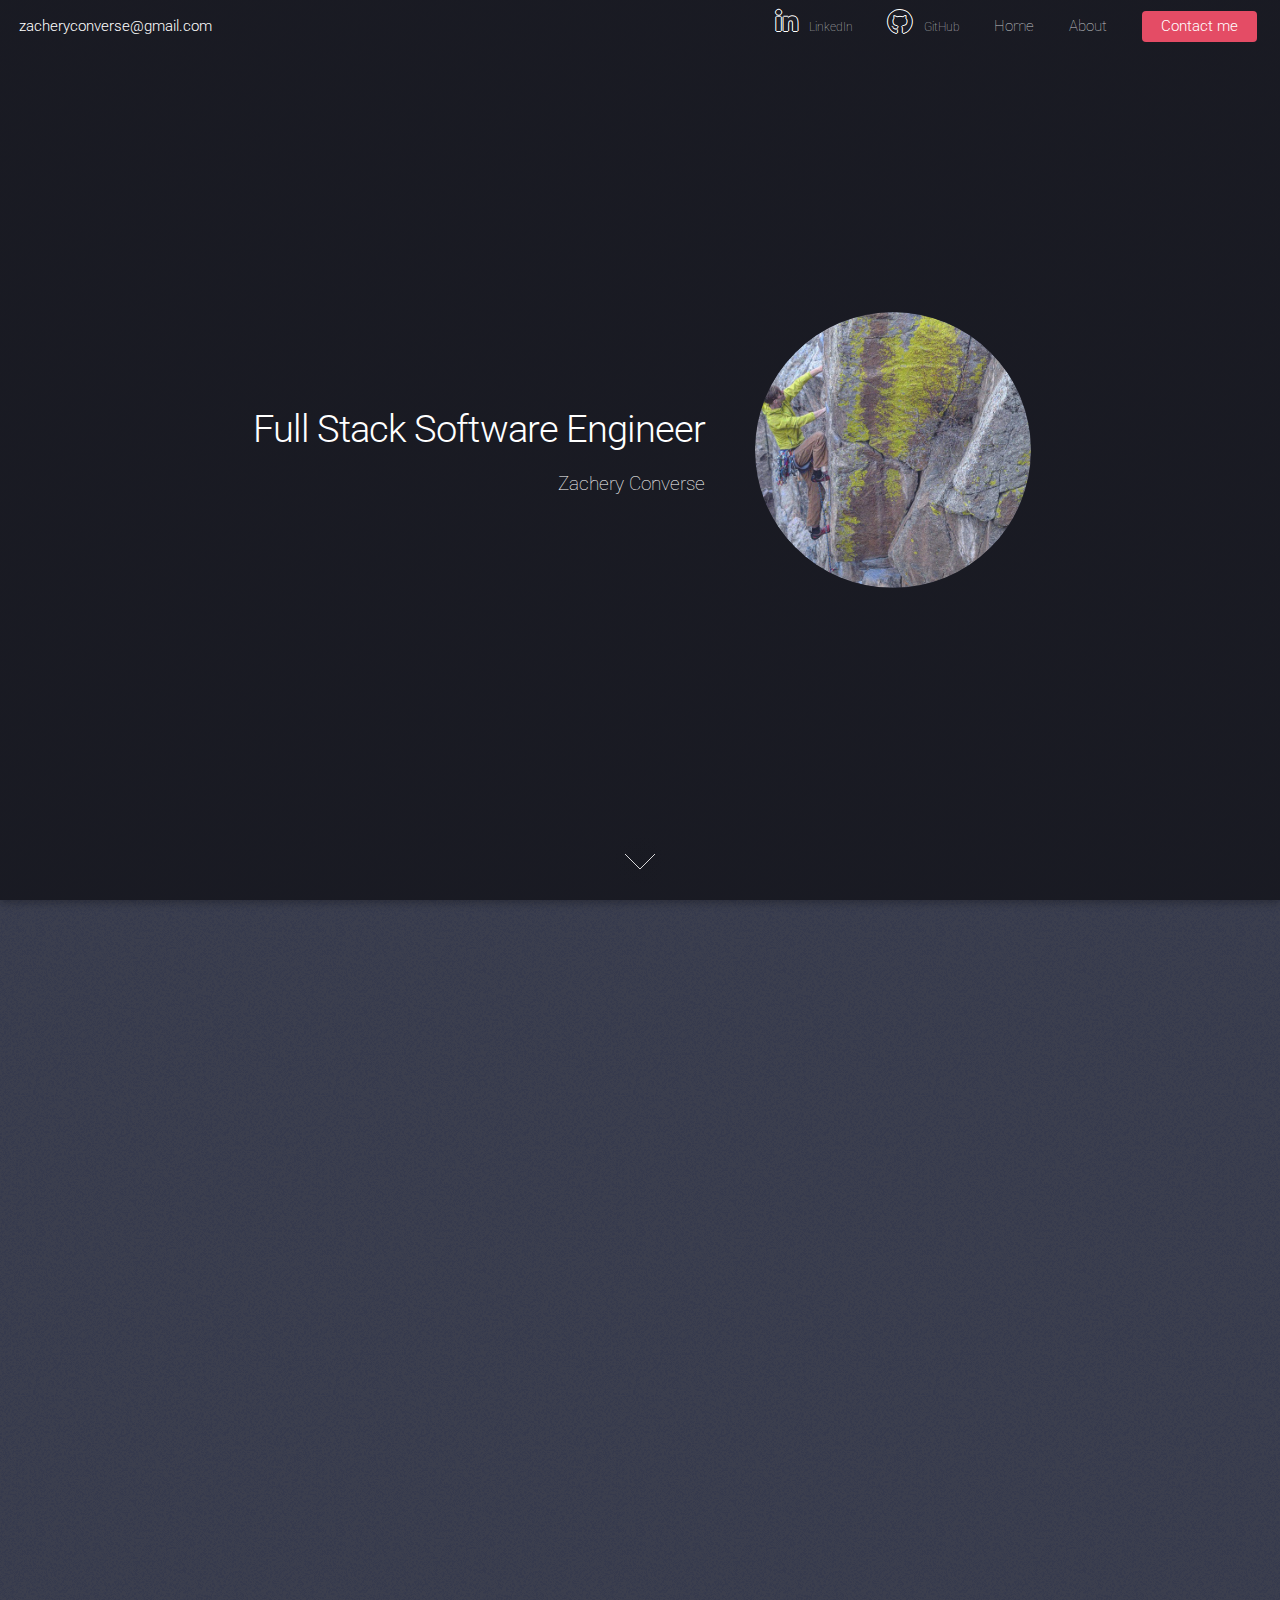
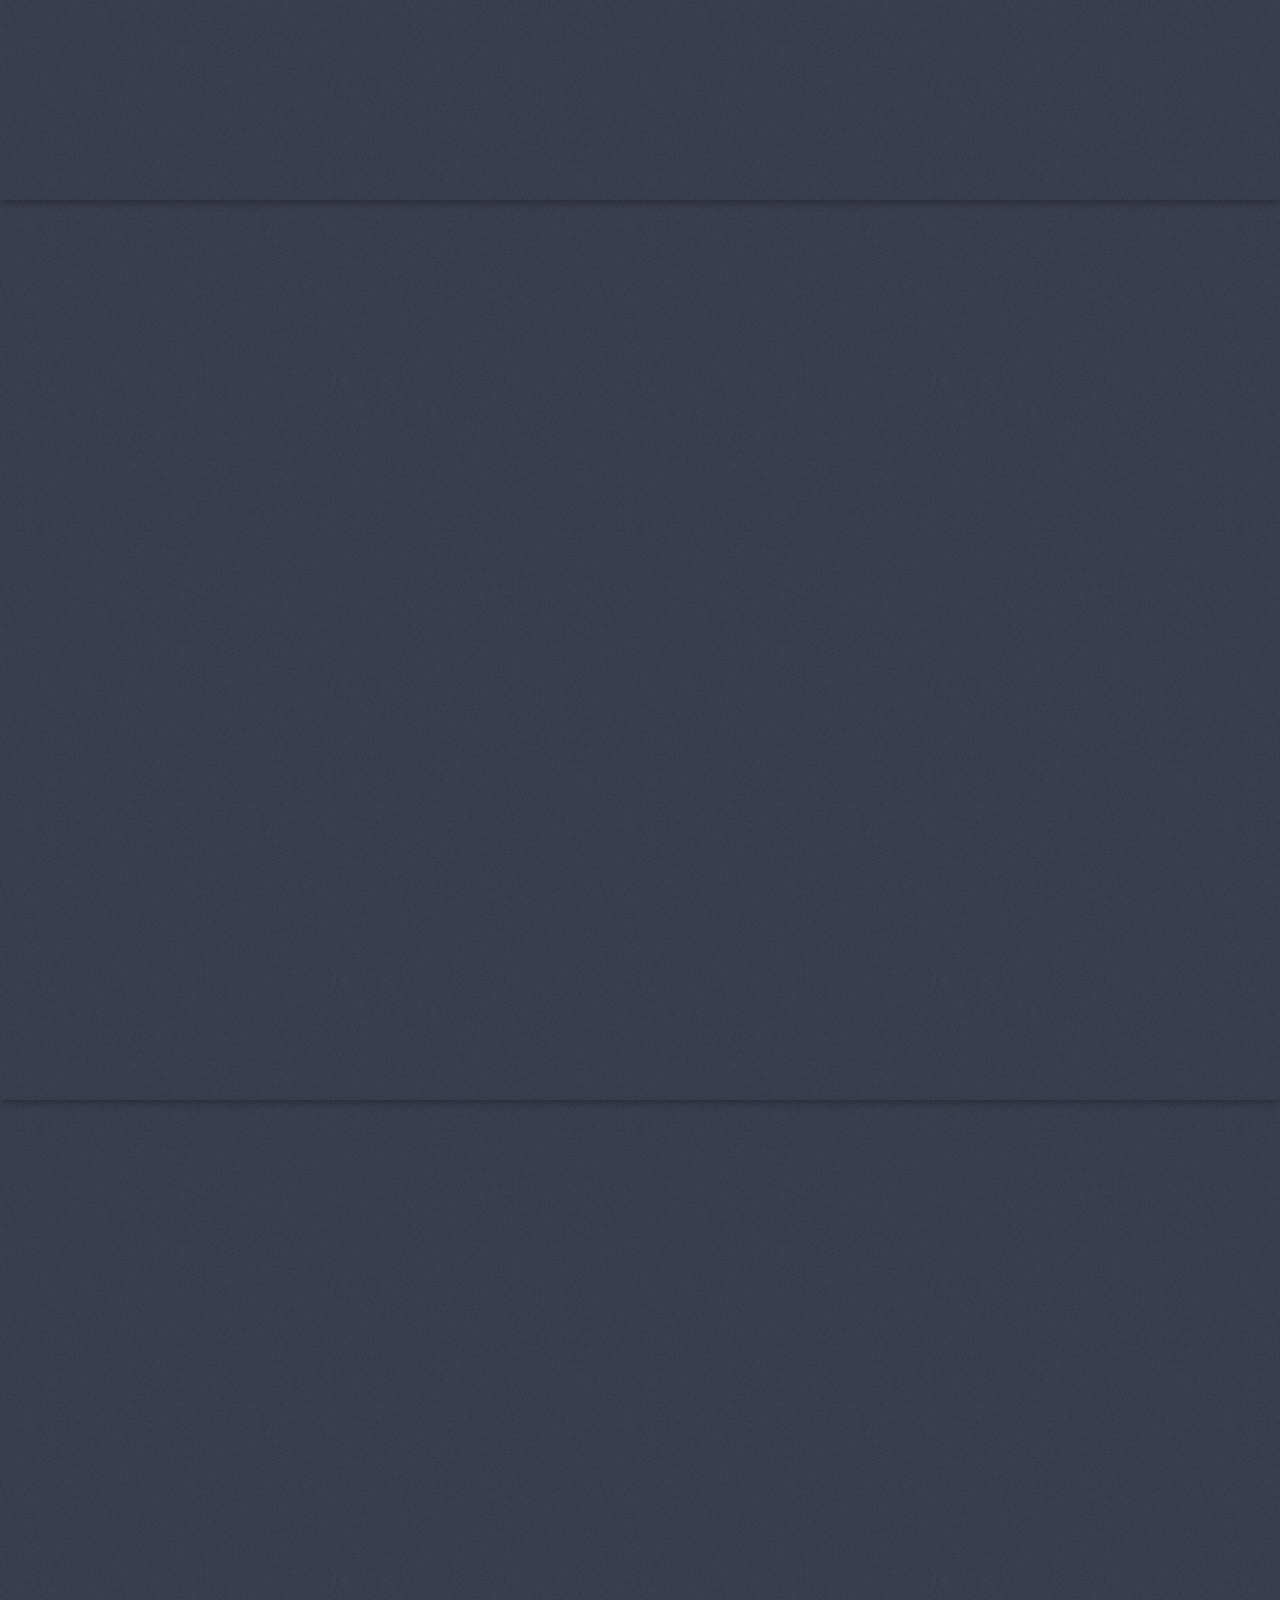
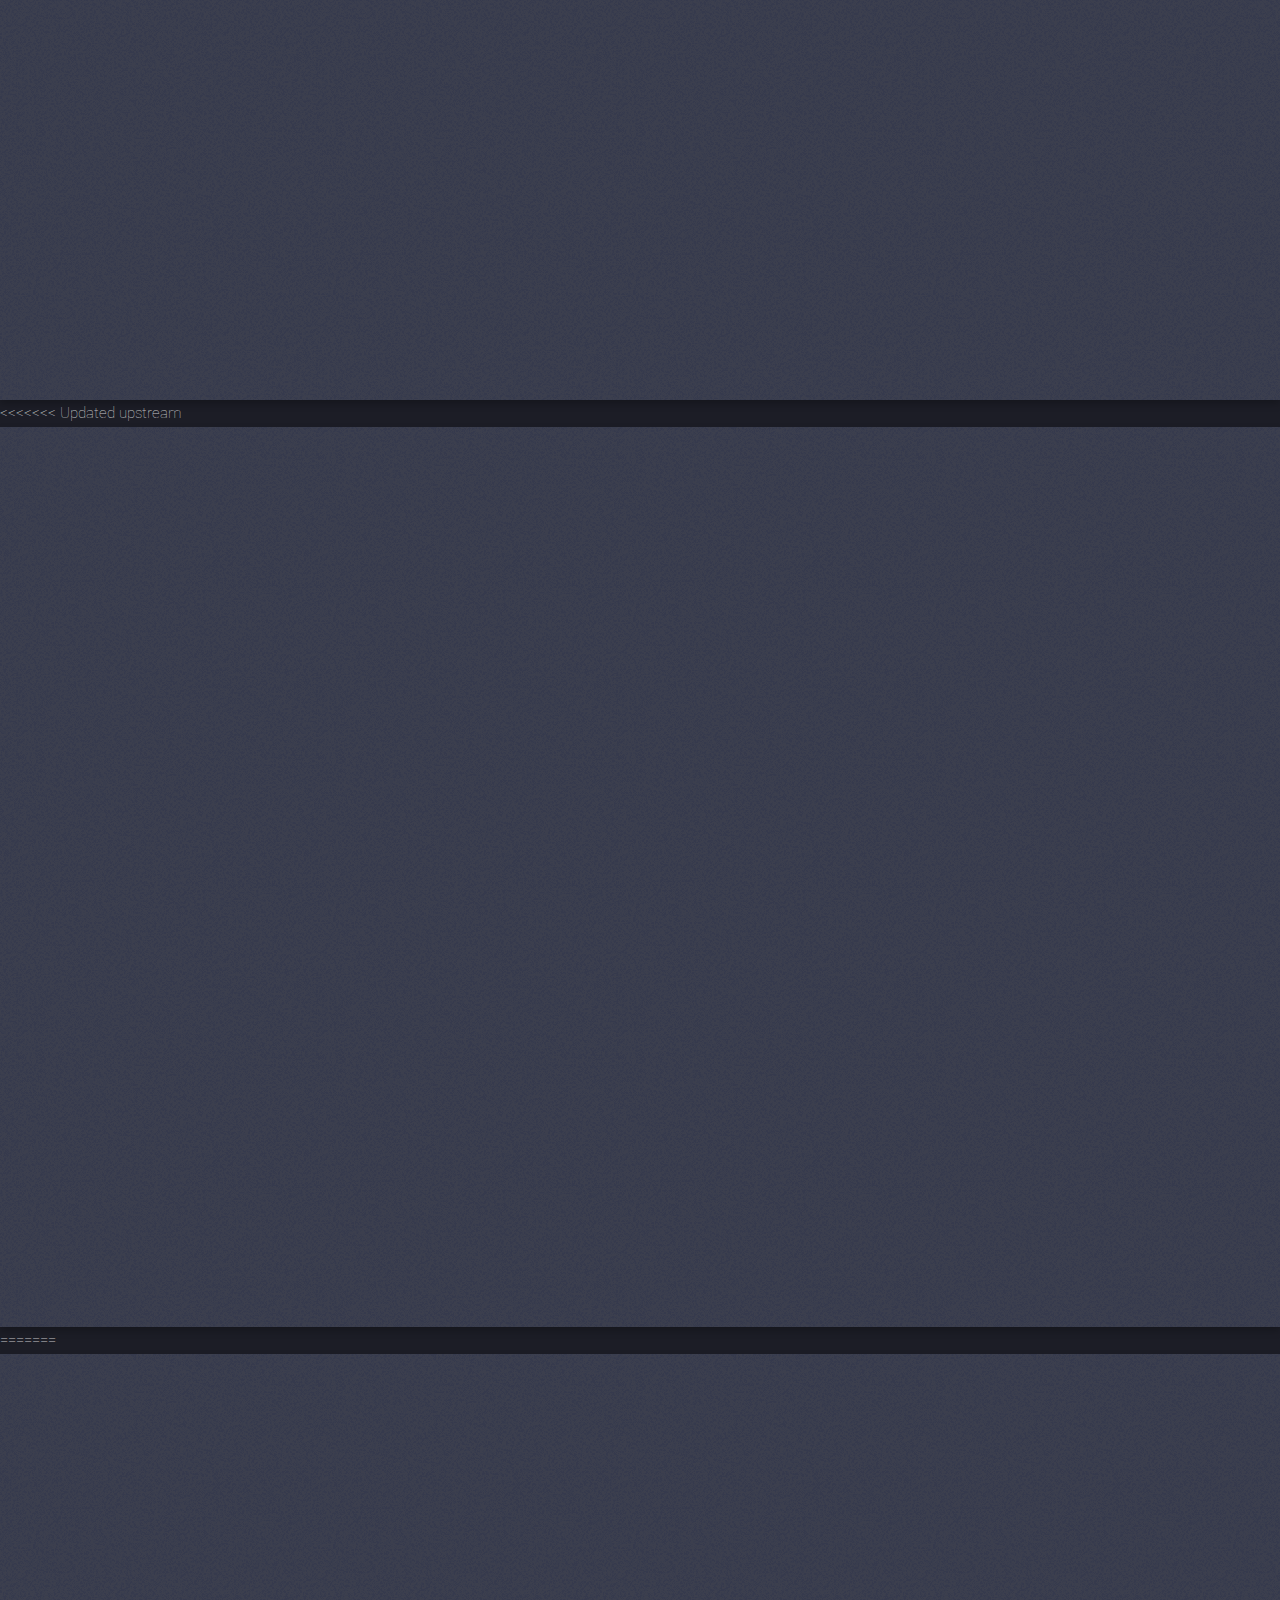
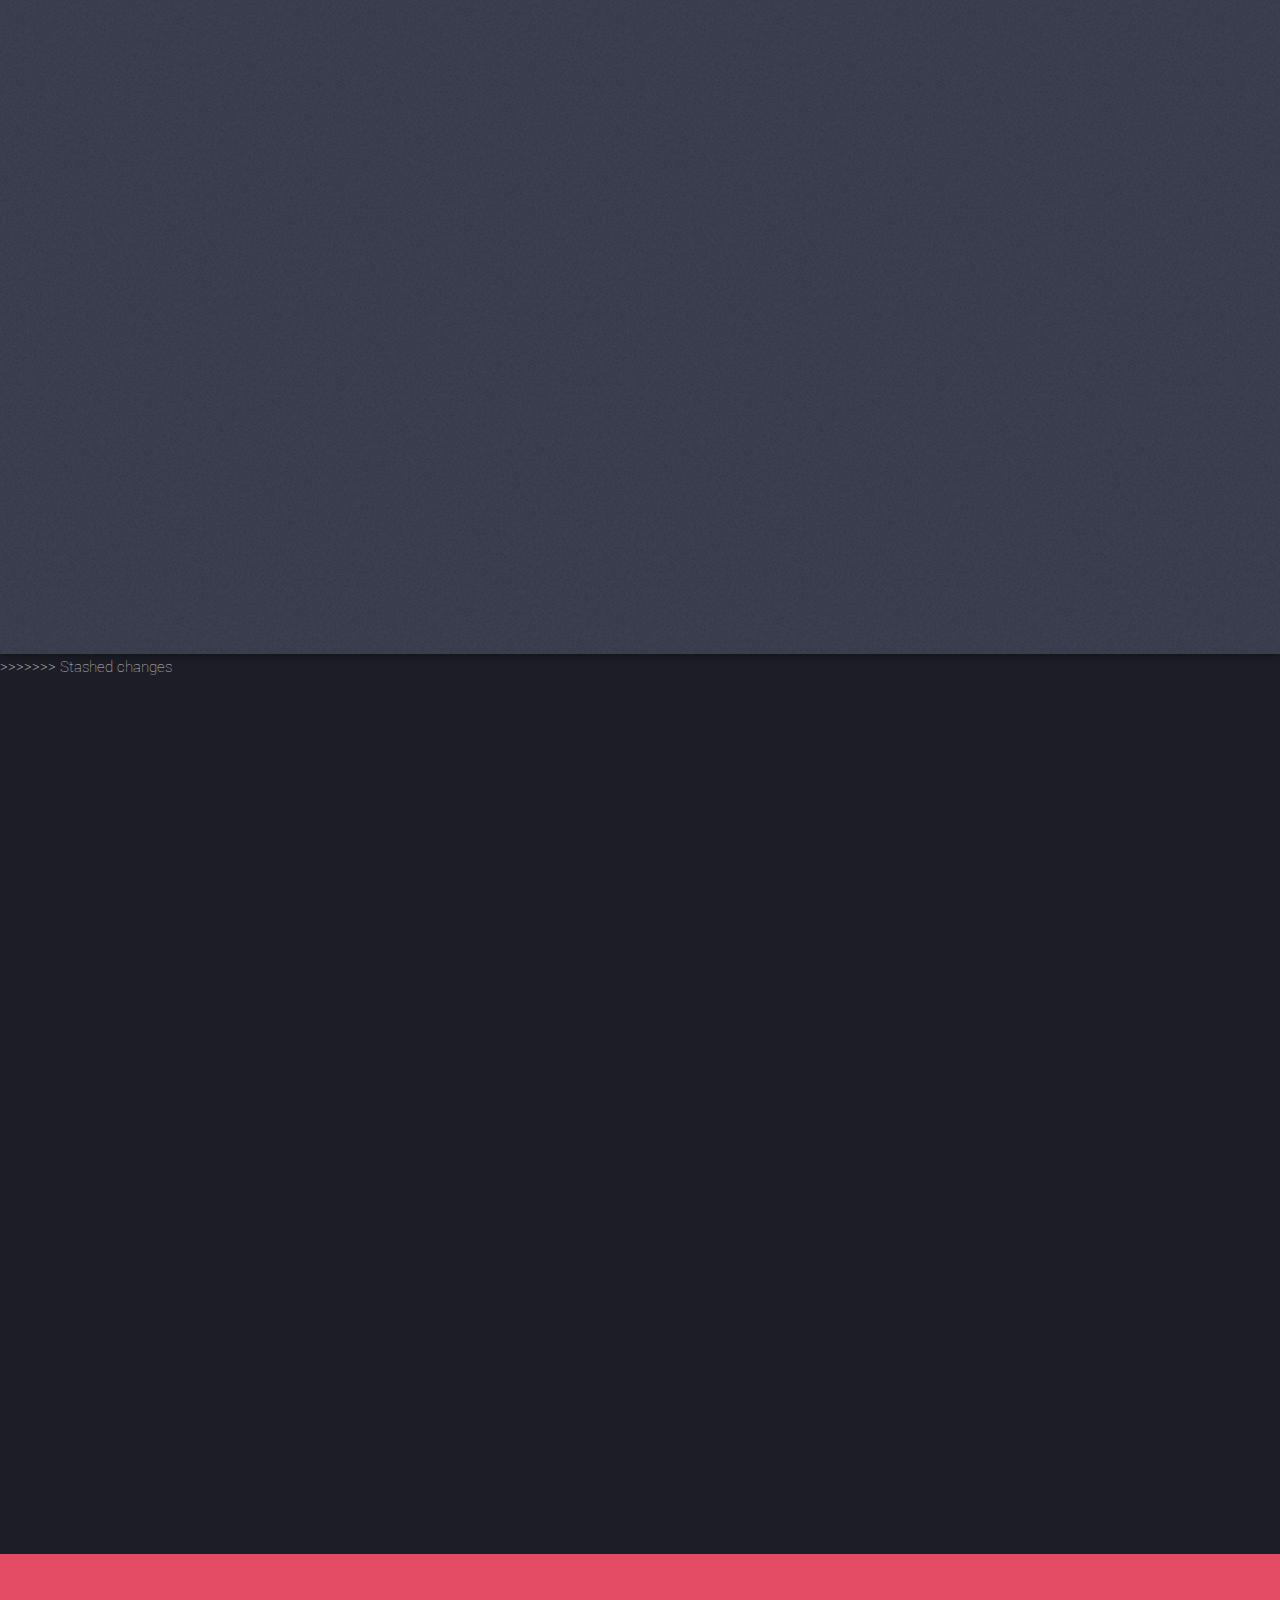
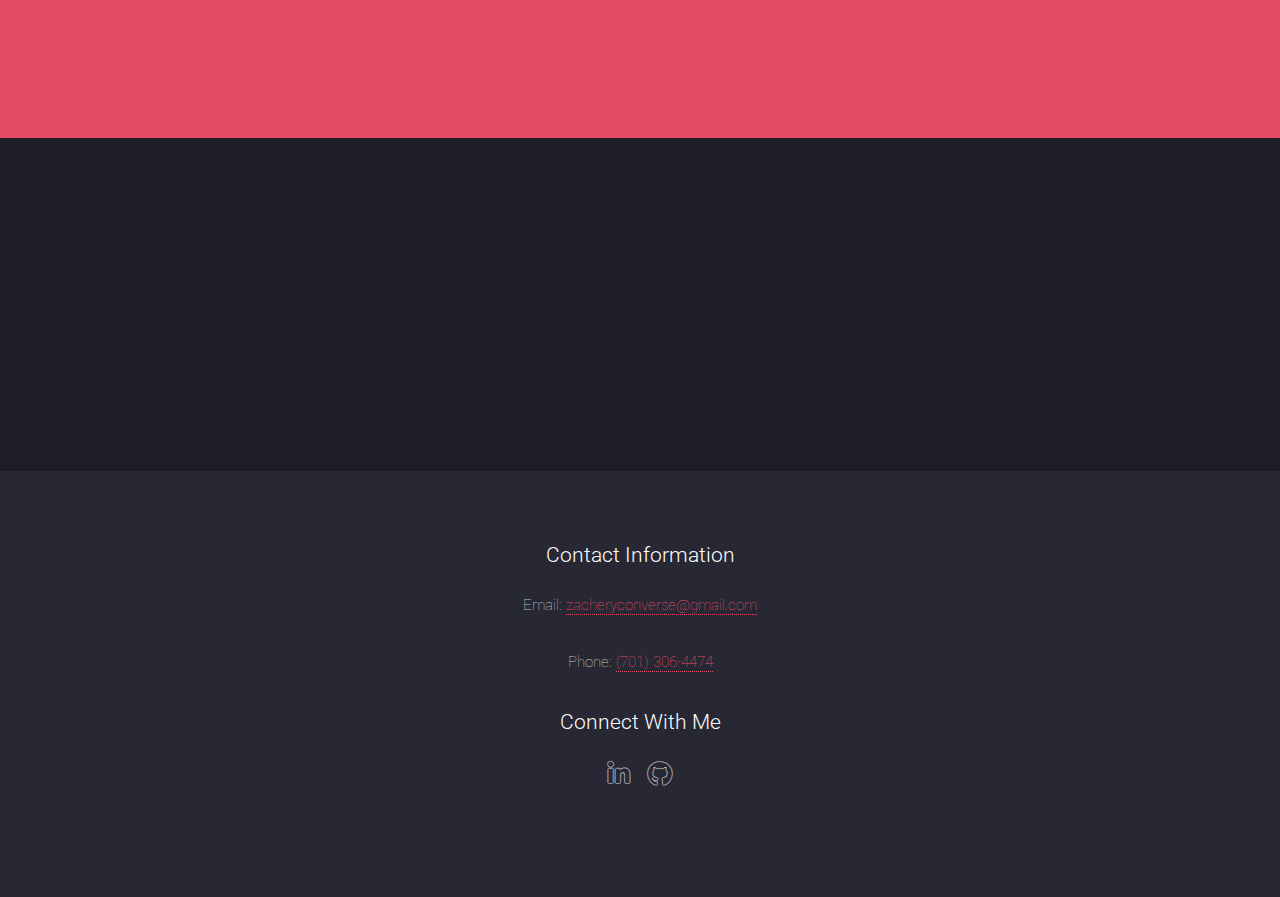
==== commit d15331d2: "feat: update experience" ====
--- a/index.html
+++ b/index.html
@@ -12,124 +12,126 @@
 		<div id="page-wrapper">
 
 			<!-- Header -->
-				<header id="header">
-					<h1 id="logo"><a href="mailto:zacheryconverse@gmail.com" target='blank_'>zacheryconverse@gmail.com</a></h1>
-					<nav id="nav">
-						<ul class="icons">
-								<li><a href="https://www.linkedin.com/in/zachery-converse/" target="_blank" class="icon brands alt fa-linkedin-in"><span class="label"></span></a></li>
-								<li><a href="https://github.com/zacheryconverse" target="_blank" class="icon brands alt fa-github"><span class="label"></span></a></li>
-							<li><a href="index.html">Home</a></li>
-							<li>
-								<a href="#">About</a>
-								<ul>
-									<li><a href="endorsements.html">Endorsements</a></li>
-									<li><a href="resume.html">Resume</a></li>
-									<li>
-								</ul>
-							</li>
-							<li><a href="#footer" class="button primary">Contact me</a></li>
-						</ul>
-					</nav>
-				</header>
+			<header id="header">
+				<h1 id="logo"><a href="mailto:zacheryconverse@gmail.com" target='blank_'>zacheryconverse@gmail.com</a></h1>
+				<nav id="nav">
+					<ul class="icons">
+						<li><a href="https://www.linkedin.com/in/zachery-converse/" target="_blank" class="icon brands alt fa-linkedin-in"><span class="label">LinkedIn</span></a></li>
+						<li><a href="https://github.com/zacheryconverse" target="_blank" class="icon brands alt fa-github"><span class="label">GitHub</span></a></li>
+						<li><a href="index.html">Home</a></li>
+						<li>
+							<a href="#">About</a>
+							<ul>
+								<li><a href="endorsements.html">Endorsements</a></li>
+								<li><a href="resume.html">Work experience</a></li>
+							</ul>
+						</li>
+						<li><a href="#footer" class="button primary">Contact me</a></li>
+					</ul>
+				</nav>
+			</header>
 
 			<!-- Banner -->
-				<section id="banner">
-
-					<div class="content">
-						<header>
-							<h2>Full Stack Software Engineer</h2>
-							<p>Zachery Converse</p>
-						</header>
-						<span class="image"><img src="images/pic01.jpg" alt="climber" /></span>
-					</div>
-					<a href="#one" class="goto-next scrolly">Next</a>
-				</section>
+			<section id="banner">
+
+				<div class="content">
+					<header>
+						<h2>Full Stack Software Engineer</h2>
+						<p>Zachery Converse</p>
+					</header>
+					<span class="image"><img src="images/pic01.jpg" alt="Zachery Converse climbing" /></span>
+				</div>
+				<a href="#one" class="goto-next scrolly">Next</a>
+			</section>
 
 			<!-- One -->
-				<section id="one" class="spotlight style1 bottom">
-					<span class="image fit main"><img src="images/pic02.jpg" alt="portaledge" /></span>
-					<div class="content">
-						<div class="container">
-							<div class="row">
-								<div class="col-4 col-12-medium">
-									<header>
-										<h2>Passionate about hard work and great teams.</h2>
-										<p>I value teams that want to solve hard problems, and maintain a work culture that attracts quality talent.</p>
-									</header>
-								</div>
-								<div class="col-4 col-12-medium">
-									<p>I am a full stack software engineer with a background in business and client management. I'm actively looking for my next professional opportunity in Boulder, Colorado &/or remote opportunities.</p>
-								</div>
-								<div class="col-4 col-12-medium">
-									<p>I’ve led teams of developers while working at Galvanize Inc and non-developers as a director for a highly successful start-up to deliver projects on time using a structured and well-organized work-cadence. I’ve also taken on big projects; both technical and non-technical, by embracing a comfort with complexity and ambiguity.
-									</p>
-								</div>
+			<section id="one" class="spotlight style1 bottom">
+				<span class="image fit main"><img src="images/pic02.jpg" alt="view from portaledge" /></span>
+				<div class="content">
+					<div class="container">
+						<div class="row">
+							<div class="col-4 col-12-medium">
+								<header>
+									<h4>Passionate about hard work and great teams.</h4>
+									<p>I value teams that want to solve hard problems, and maintain a work culture that promotes and attracts quality talent.</p>
+								</header>
+							</div>
+							<div class="col-4 col-12-medium">
+								<p>As a Software Engineer with a focus on front-end development, I've made impactful contributions to dynamic teams at
+								innovative companies.</p>
+							</div>
+							<div class="col-4 col-12-medium">
+								<p>In addition to
+								my development work, I've had the opportunity to take on leadership
+								roles, including serving as a director at a successful startup that
+								underwent a positive acquisition.</p>
 							</div>
 						</div>
 					</div>
-					<a href="#two" class="goto-next scrolly">Next</a>
-				</section>
+				</div>
+				<a href="#two" class="goto-next scrolly">Next</a>
+			</section>
 
 			<!-- Two -->
-				<section id="two" class="spotlight style2 right">
-					<span class="image fit main"><img src="images/pic04.jpg" alt="app" /></span>
-					<div class="content">
-						<header>
-							<h2>Back End</h2>
-							<p>Designed a scalable back-end that could maintain performance/resilience under production-level traffic</p>
-						</header>
-						<p>While ensuring the legacy UI continued to function, I re-engineered the server layer to handle 500+ requests per second while maintaining a response time under 50(ms).</p>
-						<ul>
-							<li>Optimized database for fast reads and writes</li>
-							<li>Horizontally scaled server on AWS</li>
-							<li>Emulated scenarios of high traffic by:
-								<ul>
-									<li>Generating a simulated dataset of more than 10 million realistic records</li>
-									<li>Stress tested and optimized queries of randomized data in the final 10% of this huge dataset</li>
-								</ul>
-							</li>
-						</ul>
-						<ul class="actions">
-							<li><a href="https://github.com/sidecountry-shop/reviewsService" target="_blank" class="button">Learn More</a></li>
-						</ul>
-					</div>
-					<a href="#three" class="goto-next scrolly">Next</a>
-				</section>
+			<section id="two" class="spotlight style2 right">
+				<span class="image fit main"><img src="images/pic04.jpg" alt="shopping app" /></span>
+				<div class="content">
+					<header>
+						<h4>Robust and Scalable Back End Solutions</h4>
+						<p>Designed a scalable back-end that could maintain performance/resilience under production-level traffic</p>
+					</header>
+					<p>While ensuring the legacy UI continued to function, I re-engineered the server layer to handle 500+ requests per second while maintaining a response time under 50(ms).</p>
+					<ul>
+						<li>Optimized database for fast reads and writes & Horizontally scaled server on AWS</li>
+						<li>Emulated scenarios of high traffic by:
+							<ul>
+								<li>Generating a simulated dataset of more than 10 million realistic records</li>
+								<li>Stress tested and optimized queries of randomized data in the final 10% of this huge dataset</li>
+							</ul>
+						</li>
+					</ul>
+					<ul class="actions">
+						<li><a href="https://github.com/sidecountry-shop/reviewsService" target="_blank" class="button">Learn More</a></li>
+					</ul>
+				</div>
+				<a href="#three" class="goto-next scrolly">Next</a>
+			</section>
 
 			<!-- Three -->
-				<section id="three" class="spotlight style3 left">
-					<span class="image fit main bottom"><img src="images/pic03.jpg" alt="app" /></span>
-					<div class="content">
-						<header>
-							<h2>Front End</h2>
-							<p>App built from scratch with React & Node.js and bundled with Webpack</p>
-						</header>
-						<p>Maze Mercantile is an urban apparel shopping app with a focus on intuitive user interaction / experience.</p>
-						<ul>
-							<li>Responsively rendered REST API</li>
-							<li>Developed as one of four microservices on a small team utilizing Agile practices:
-								<ul>
-									<li>Daily stand-up / scrum</li>
-									<li>Code reviews</li>
-									<li>Project boards</li>
-									<li>CI/CD pipelines</li>
-									<li>Iterative Retrospectives</li>
-									<li>Pair programming</li>
-									<li>Version control - Feature branch git workflow / FDD</li>
-								</ul>
-							</li>
-						</ul>
-						<ul class="actions">
-							<li><a href="https://github.com/Maze-Merch/productDetails" target="_blank" class="button">Learn More</a></li>
+			<section id="three" class="spotlight style3 left">
+				<span class="image fit main bottom"><img src="images/pic03.jpg" alt="app" /></span>
+				<div class="content">
+					<header>
+						<h4>Innovative Front End Development</h4>
+						<p>Greenfield app built with React & Node.js</p>
+					</header>
+					<p>Built an urban apparel shopping app UI with a focus on intuitive user experience.</p>
+					<ul>
+						<li>Responsively rendered REST API</li>
+						<li>Developed as one of four microservices on a small team utilizing Agile practices:
+							<ul>
+								<li>Daily stand-up / scrum</li>
+								<li>Code reviews</li>
+								<li>Project boards</li>
+								<li>CI/CD pipelines</li>
+								<li>Iterative Retrospectives</li>
+								<li>Pair programming</li>
+								<li>Version control - Feature branch git workflow / FDD</li>
+							</ul>
+						</li>
+					</ul>
+					<ul class="actions">
+						<li><a href="https://github.com/Maze-Merch/productDetails" target="_blank" class="button">Learn More</a></li>
 <!-- 							<li><a href="http://maze-app.com/" target="_blank" class="button">Live</a></li> -->
 
-						</ul>
-					</div>
-					<a href="#four" class="goto-next scrolly">Next</a>
-				</section>
-
-				<!-- Four -->
-
+					</ul>
+				</div>
+				<a href="#four" class="goto-next scrolly">Next</a>
+			</section>
+
+			<!-- Four -->
+
+<<<<<<< Updated upstream
 				<section id="four" class="spotlight style2 right">
 					<span class="image fit main"><img src="images/pic05.jpg" alt="app" /></span>
 					<div class="content">
@@ -149,114 +151,137 @@
 						</ul>
 						<ul class="actions">
 							<li><a href="https://github.com/zacheryconverse/beta" target="_blank" class="button">Learn More</a></li>
-							<li><a href="http://www.routebeta.com/" target="_blank" class="button">Live</a></li>
+<!-- 							<li><a href="http://www.routebeta.com/" target="_blank" class="button">Live</a></li> -->
 						</ul>
 					</div>
 					<a href="#five" class="goto-next scrolly">Next</a>
 				</section>
+=======
+			<section id="four" class="spotlight style2 right">
+				<span class="image fit main"><img src="images/pic05.jpg" alt="app" /></span>
+				<div class="content">
+					<header>
+						<h4>Full Stack</h4>
+						<p>Route Beta is a full stack climbing app prototyped as a minimum viable product</p>
+					</header>
+					<p>Developed on tight time constraints, this app utilizes React, Redux, MongoDB, Node.js, Express Router, and Authentication</p>
+					<ul>
+						<li>User registration</li>
+						<li>User login</li>
+						<li>JSON Web Token</li>
+						<li>Salt + hash</li>
+						<li>Session validation</li>
+						<li>Designed REST API</li>
+						<li>Responsive CSS framework</li>
+					</ul>
+					<ul class="actions">
+						<li><a href="https://github.com/zacheryconverse/beta" target="_blank" class="button">Learn More</a></li>
+						<!-- <li><a href="http://www.routebeta.com/" target="_blank" class="button">Live</a></li> -->
+					</ul>
+				</div>
+				<a href="#five" class="goto-next scrolly">Next</a>
+			</section>
+>>>>>>> Stashed changes
 
 			<!-- Five -->
-				<section id="five" class="wrapper style1 special fade-up">
-					<div class="container">
-						<header class="major">
-							<h2>Modern Full Stack Web Development</h2>
-							<p>My software engineering skill-set is due in large part to working at Galvanize - the <a href="https://drive.google.com/file/d/1CsMpAjwdrZ2D8Vt3gV2Z459ynaqSB-Mz/view" target="_blank">top coding bootcamp in the industry for producing mid-level developers</a> - as an instructor teaching Hack Reactor’s industry-tested <a href="https://www.hackreactor.com/coding-bootcamp#Curriculum" target="_blank">curriculum</a> to 100+ students</p>
-						</header>
-						<div class="box alt">
-							<div class="row gtr-uniform">
-								<section class="col-4 col-6-medium col-12-xsmall">
-									<span class="icon solid alt major"><i class="major fab fa-js-square fa-3x"></i></span>
-									<h3>JavaScript (ES6)</h3>
-									<p>Object Oriented Programming, Algorithms, Data Structures, API Development, Ajax, jQuery</p>
-								</section>
-								<section class="col-4 col-6-medium col-12-xsmall">
-									<span class="icon solid alt major"><i class="major fab fa-react fa-3x"></i></span>
-									<h3>React</h3>
-									<p>Fast, scalable, UI/UX on single-page web and mobile apps. Redux, Hooks, JSX, Babel, Webpack</p>
-								</section>
-								<section class="col-4 col-6-medium col-12-xsmall">
-									<span class="icon solid alt major"><i class="major fab fa-node fa-3x"></i></span>
-									<h3>Node.js</h3>
-									<p>Web servers, Async/Await, Express, concurrent data streams, callbacks, npm, Chrome V8 Engine</p>
-								</section>
-								<section class="col-4 col-6-medium col-12-xsmall">
-									<span class="icon solid alt major fa-paper-plane"></span>
-									<h3>Deployment</h3>
-									<p>Cloud computing web services, distributed computing, infrastructure, AWS EC2, Docker, Automated builds</p>
-								</section>
-								<section class="col-4 col-6-medium col-12-xsmall">
-									<span class="icon solid alt major"><i class="major fas fa-database fa-3x"></i></span>
-									<h3>Database</h3>
-									<p>SQL, NoSQL, MongoDB, Mongoose, Redis, PostgreSQL, MySQL, SQLite</p>
-								</section>
-								<section class="col-4 col-6-medium col-12-xsmall">
-									<span class="icon solid alt major fa-flask"></span>
-									<h3>Test Driven Development</h3>
-									<p>Automated Testing, BDD, Jest, Enzyme, Mocha, Chai, Jasmine, Sinon</p>
-								</section>
-							</div>
+			<section id="five" class="wrapper style1 special fade-up">
+				<div class="container">
+					<header class="major">
+						<h2>Modern Full Stack Web Development</h2>
+						<p>As an instructor at Galvanize - the <a href="https://drive.google.com/file/d/1CsMpAjwdrZ2D8Vt3gV2Z459ynaqSB-Mz/view" target="_blank">top coding bootcamp in the industry for producing mid-level developers</a> - I taught Hack Reactor's industry-tested <a href="https://www.hackreactor.com/coding-bootcamp#Curriculum" target="_blank">curriculum</a> to 100+ students</p>
+					</header>
+					<div class="box alt">
+						<div class="row gtr-uniform">
+							<section class="col-4 col-6-medium col-12-xsmall">
+								<span class="icon solid alt major"><i class="major fab fa-js-square fa-3x"></i></span>
+								<h3>JavaScript (ES6+)</h3>
+								<p>Functional & object-oriented programming, vanilla, jQuery, promises, async/await, and maintainable.</p>
+							</section>
+							<section class="col-4 col-6-medium col-12-xsmall">
+								<span class="icon solid alt major"><i class="major fab fa-react fa-3x"></i></span>
+								<h3>React</h3>
+								<p>Fast, scalable, UI/UX on single-page web and mobile apps. Redux, Hooks, JSX, Babel, Webpack</p>
+							</section>
+							<section class="col-4 col-6-medium col-12-xsmall">
+								<span class="icon solid alt major"><i class="major fab fa-node fa-3x"></i></span>
+								<h3>Node.js</h3>
+								<p>Web servers, Async/Await, Express, concurrent data streams, callbacks, npm, Chrome V8 Engine</p>
+							</section>
+							<section class="col-4 col-6-medium col-12-xsmall">
+								<span class="icon solid alt major fa-paper-plane"></span>
+								<h3>Deployment</h3>
+								<p>Cloud computing web services, distributed computing, infrastructure, AWS EC2, Docker, Automated builds</p>
+							</section>
+							<section class="col-4 col-6-medium col-12-xsmall">
+								<span class="icon solid alt major"><i class="major fas fa-database fa-3x"></i></span>
+								<h3>Database</h3>
+								<p>SQL, NoSQL, MongoDB, Mongoose, Redis, PostgreSQL, MySQL, SQLite</p>
+							</section>
+							<section class="col-4 col-6-medium col-12-xsmall">
+								<span class="icon solid alt major fa-flask"></span>
+								<h3>Test Driven Development</h3>
+								<p>Automated Testing, BDD, Jest, Enzyme, Mocha, Chai, Jasmine, Sinon</p>
+							</section>
 						</div>
 					</div>
-					<!-- <a href="#six" class="goto-next scrolly">Next</a> -->
-				</section>
+				</div>
+			</section>
 
 			<!-- six -->
-				<section id="six" class="wrapper style2 special fade">
-					<div class="container">
-						<header>
-							<section class="major">
-								<ul class="actions special">
-									<li><a href="endorsements.html" class="button">Featured Letters of Recommendation</a></li>
-								</ul>
-							</section>
-
-						</header>
-					</div>
-				</section>
-
-				<!-- seven -->
-				<section id="seven" class="wrapper style1 special fade-up">
-					<div class="container">
-						<header class="major">
-							<h2>Climb | Ski | Coffee | Code | ... -- .. .-.. . </h2>
-							<p>Curiosity encourages us to feel engaged in the world - and life. I love programming because we are constantly challenged to be curious - to learn and to take pride in seeking and maintaining best practices to ensure code is intuitive and pleasant to work with.
-
-								With my background in management, mentorship, and instruction, I've seen the value of approaching every day with joy, compassion, and an open mind. Our relationships and hard work make for exciting and fulfilling lives.
-
-								Outside of work, I spend my time exploring all the rock climbing, skiing, camping, and coffee shop conversations that the beautiful west has to offer. I'm truly a fanatic about these things! </p>
-						</header>
-					</div>
-				</section>
-
-				<footer id="footer">
-						<section>
-							<h3>Phone</h3>
-							<p><a href="tel:701-306-4474">(701) 306-4474</a></p>
+			<section id="six" class="wrapper style2 special fade">
+				<div class="container">
+					<header>
+						<section class="major">
+							<ul class="actions special">
+								<li><a href="endorsements.html" class="button">Featured Letters of Recommendation</a></li>
+							</ul>
 						</section>
-						<section>
-							<h3>Email</h3>
-							<p><a href="mailto:zacheryconverse@gmail.com" target='blank_'>zacheryconverse@gmail.com</a></p>
-						</section>
-						<section>
-							<h3>Social</h3>
-							<ul class="icons">
-								<li><a href="https://www.linkedin.com/in/zachery-converse/" target="_blank" class="icon brands alt fa-linkedin-in"><span class="label">LinkedIn</span></a></li>
-								<li><a href="https://github.com/zacheryconverse" target="_blank" class="icon brands alt fa-github"><span class="label">GitHub</span></a></li>
-							</ul>
-						</section>
-				</footer>
-
+
+					</header>
+				</div>
+			</section>
+
+			<!-- seven -->
+			<section id="seven" class="wrapper style1 special fade-up">
+				<div class="container">
+					<header class="major">
+						<h4>I love: paragliding | climbing | skiing | coffeeing | coding | ... -- .. .-.. .. - -- </h4>
+						<p>Curiosity encourages us to feel engaged in the world - and life. I love programming because we are constantly challenged to be curious - to learn and to take pride in seeking and maintaining best practices to ensure code is intuitive and pleasant to work with.
+
+							With my background in management, mentorship, and instruction, I've seen the value of approaching every day with joy, compassion, and an open mind. Our relationships and hard work make for exciting and fulfilling lives.
+
+							Outside of work, I spend my time exploring paragliding, rock climbing, skiing, and coffee shop conversations. I'm truly a fanatic about these things! </p>
+					</header>
+				</div>
+			</section>
+
+			<section id="footer">
+				<div class="container">
+					<section>
+						<h3>Contact Information</h3>
+						<p>Email: <a href="mailto:zacheryconverse@gmail.com">zacheryconverse@gmail.com</a></p>
+						<p>Phone: <a href="tel:701-306-4474">(701) 306-4474</a></p>
+					</section>
+					<section>
+						<h3>Connect With Me</h3>
+						<ul class="icons">
+							<li><a href="https://www.linkedin.com/in/zachery-converse/" class="icon brands alt fa-linkedin-in"></a></li>
+							<li><a href="https://github.com/zacheryconverse" class="icon brands alt fa-github"></a></li>
+						</ul>
+					</section>
+				</div>
+			</section>
 		</div>
 
 		<!-- Scripts -->
-			<script src="assets/js/jquery.min.js"></script>
-			<script src="assets/js/jquery.scrolly.min.js"></script>
-			<script src="assets/js/jquery.dropotron.min.js"></script>
-			<script src="assets/js/jquery.scrollex.min.js"></script>
-			<script src="assets/js/browser.min.js"></script>
-			<script src="assets/js/breakpoints.min.js"></script>
-			<script src="assets/js/util.js"></script>
-			<script src="assets/js/main.js"></script>
+		<script src="assets/js/jquery.min.js"></script>
+		<script src="assets/js/jquery.scrolly.min.js"></script>
+		<script src="assets/js/jquery.dropotron.min.js"></script>
+		<script src="assets/js/jquery.scrollex.min.js"></script>
+		<script src="assets/js/browser.min.js"></script>
+		<script src="assets/js/breakpoints.min.js"></script>
+		<script src="assets/js/util.js"></script>
+		<script src="assets/js/main.js"></script>
 
 	</body>
 </html>
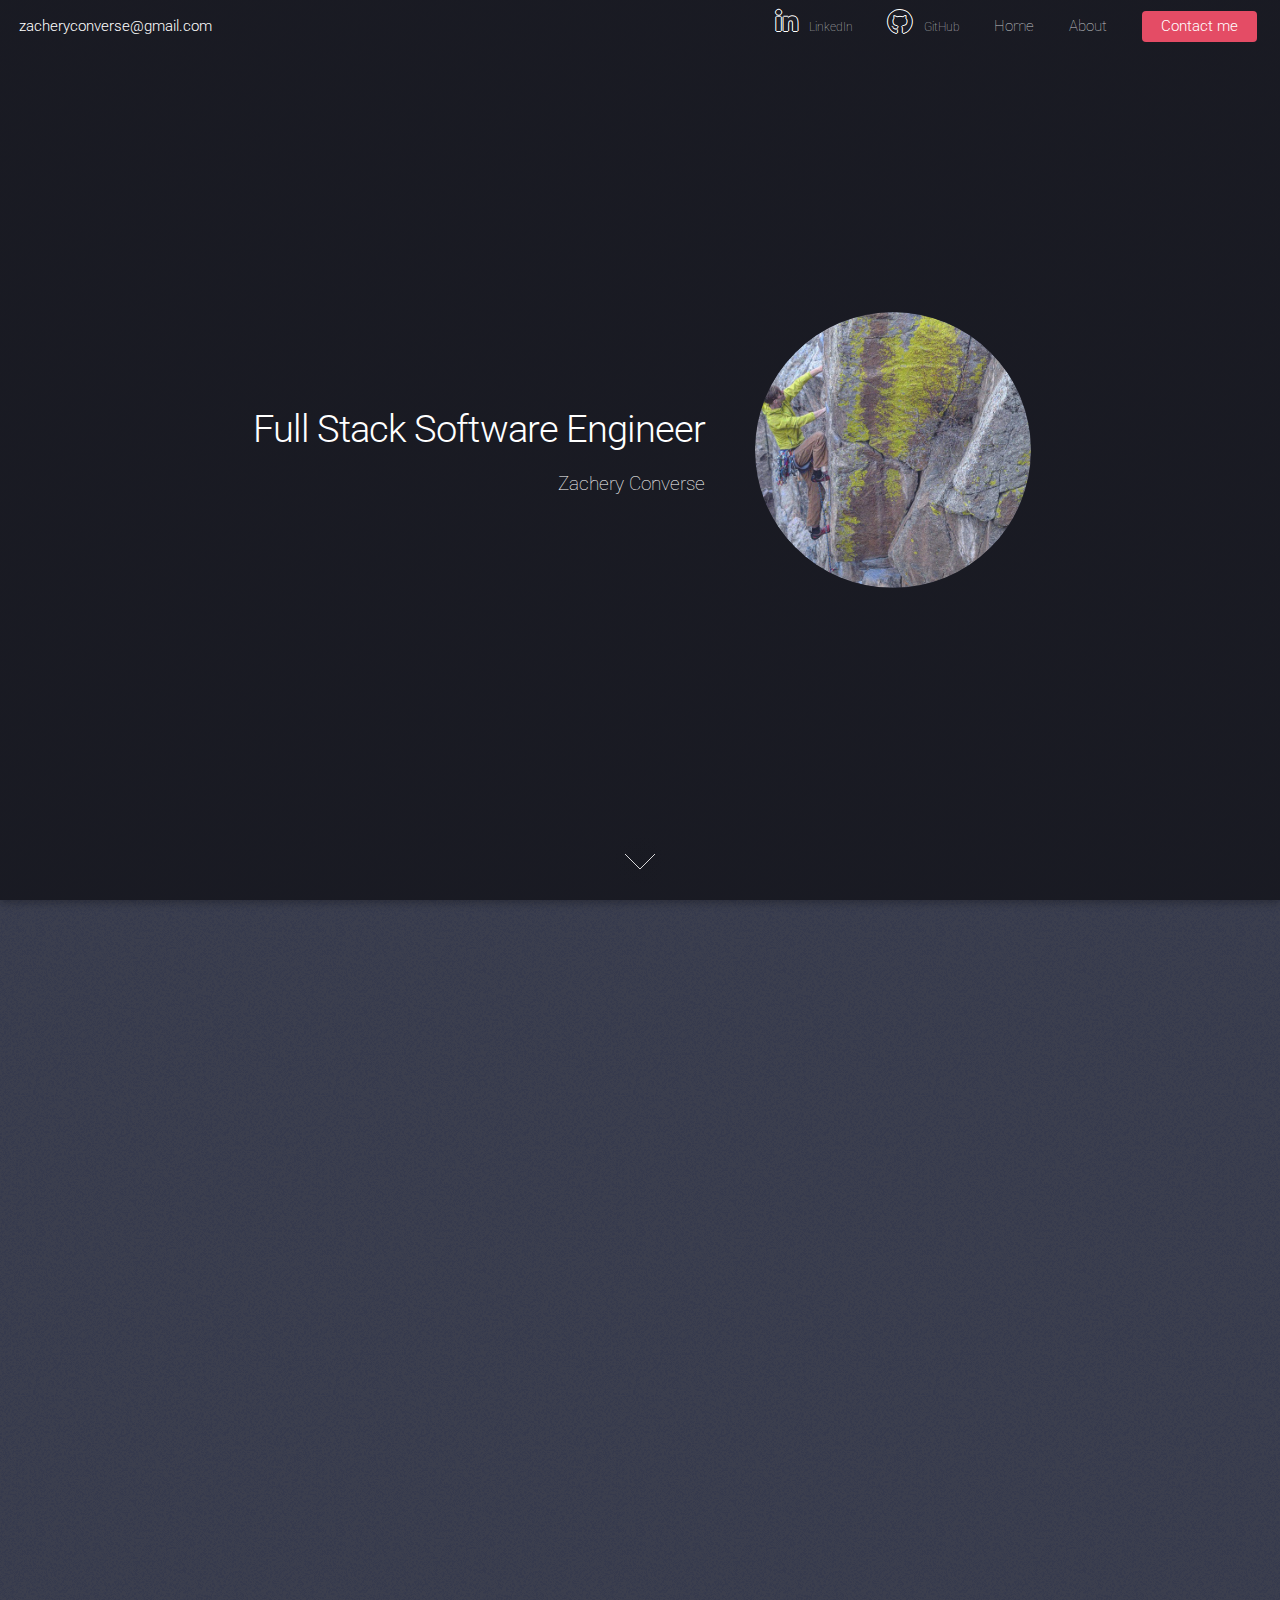
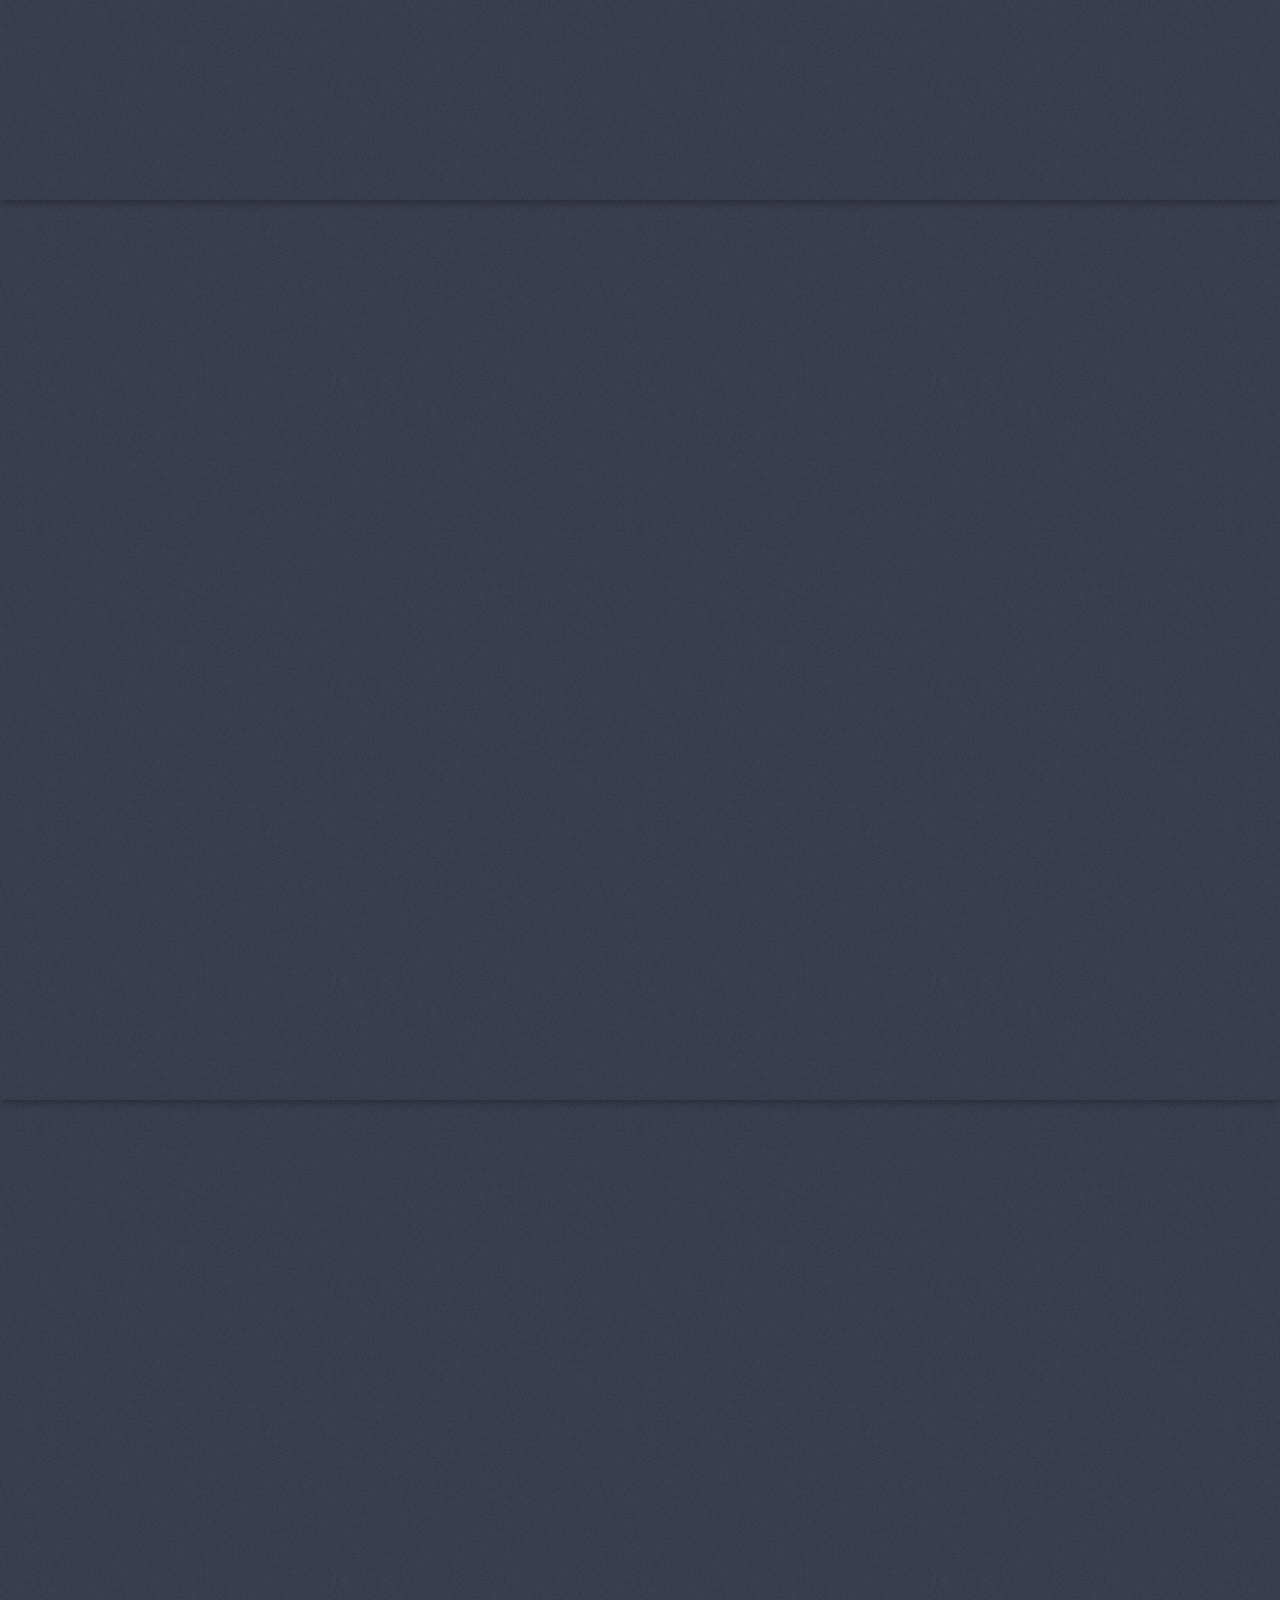
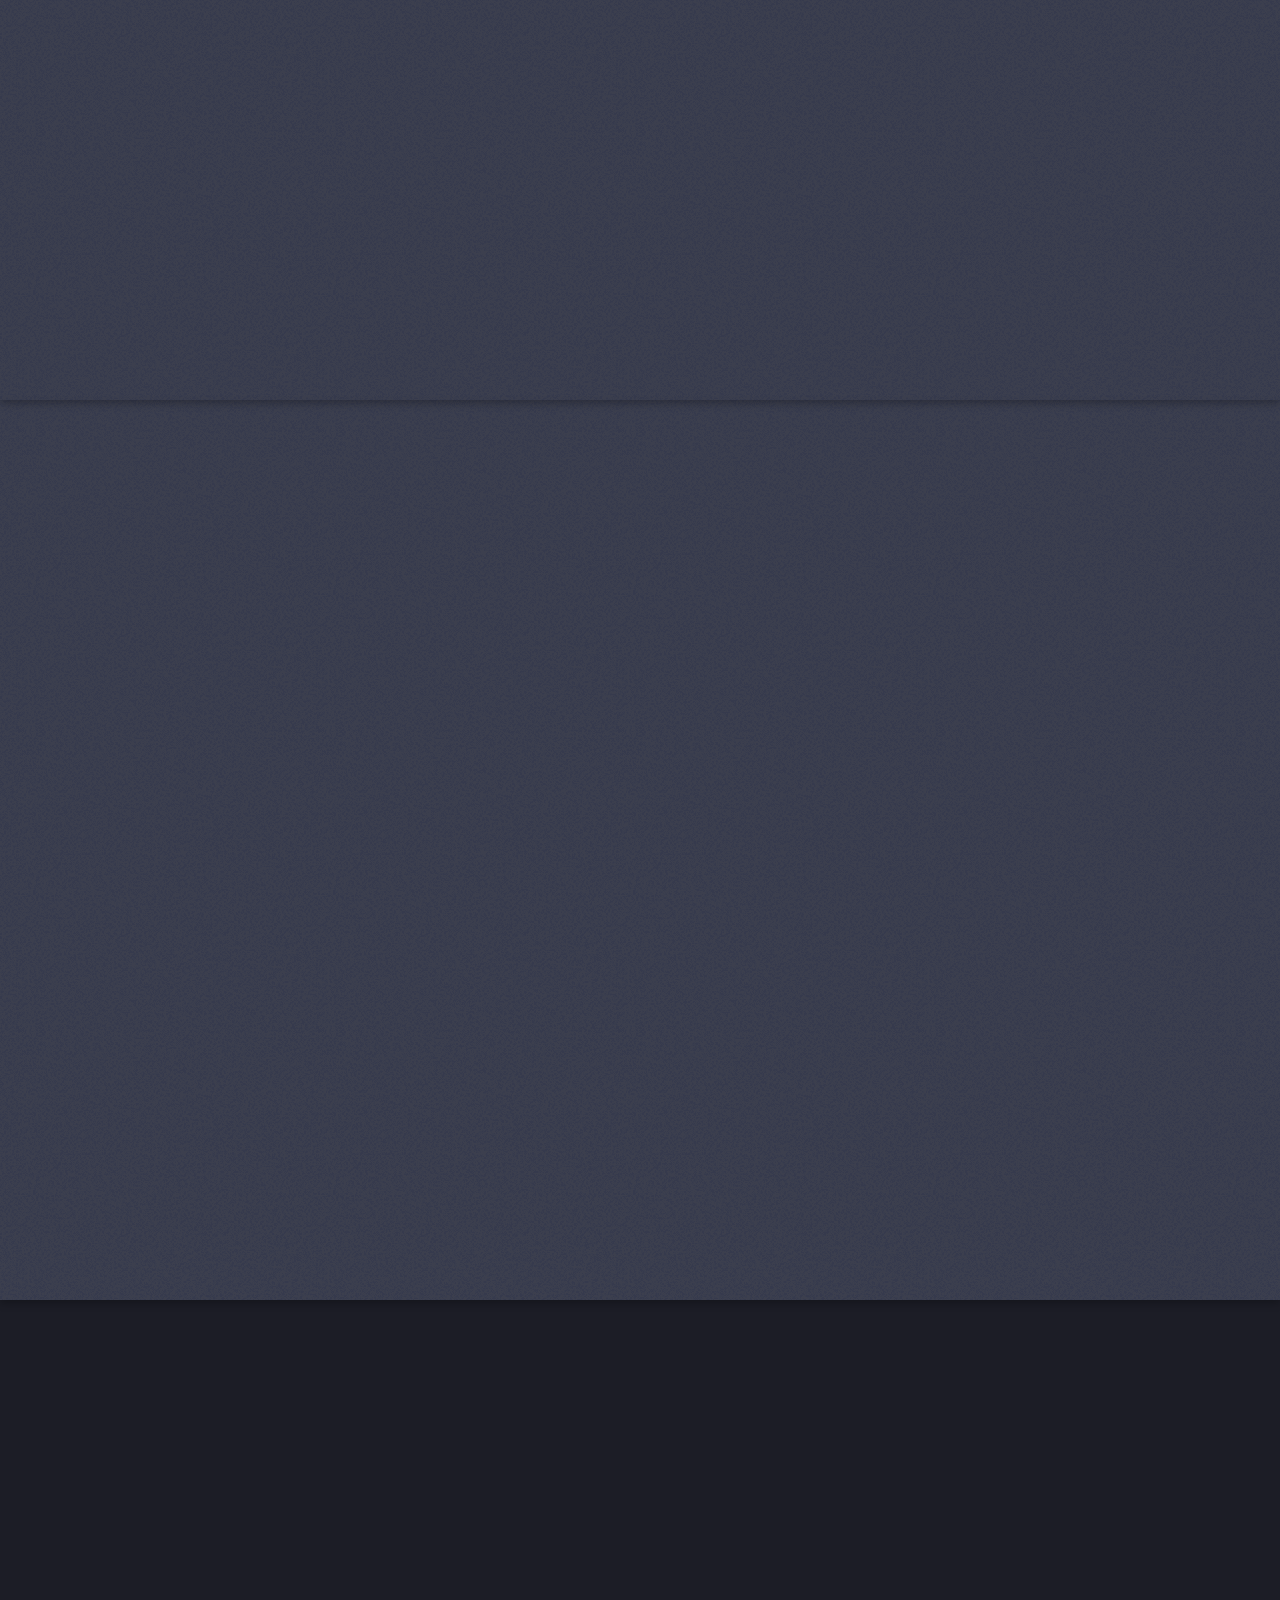
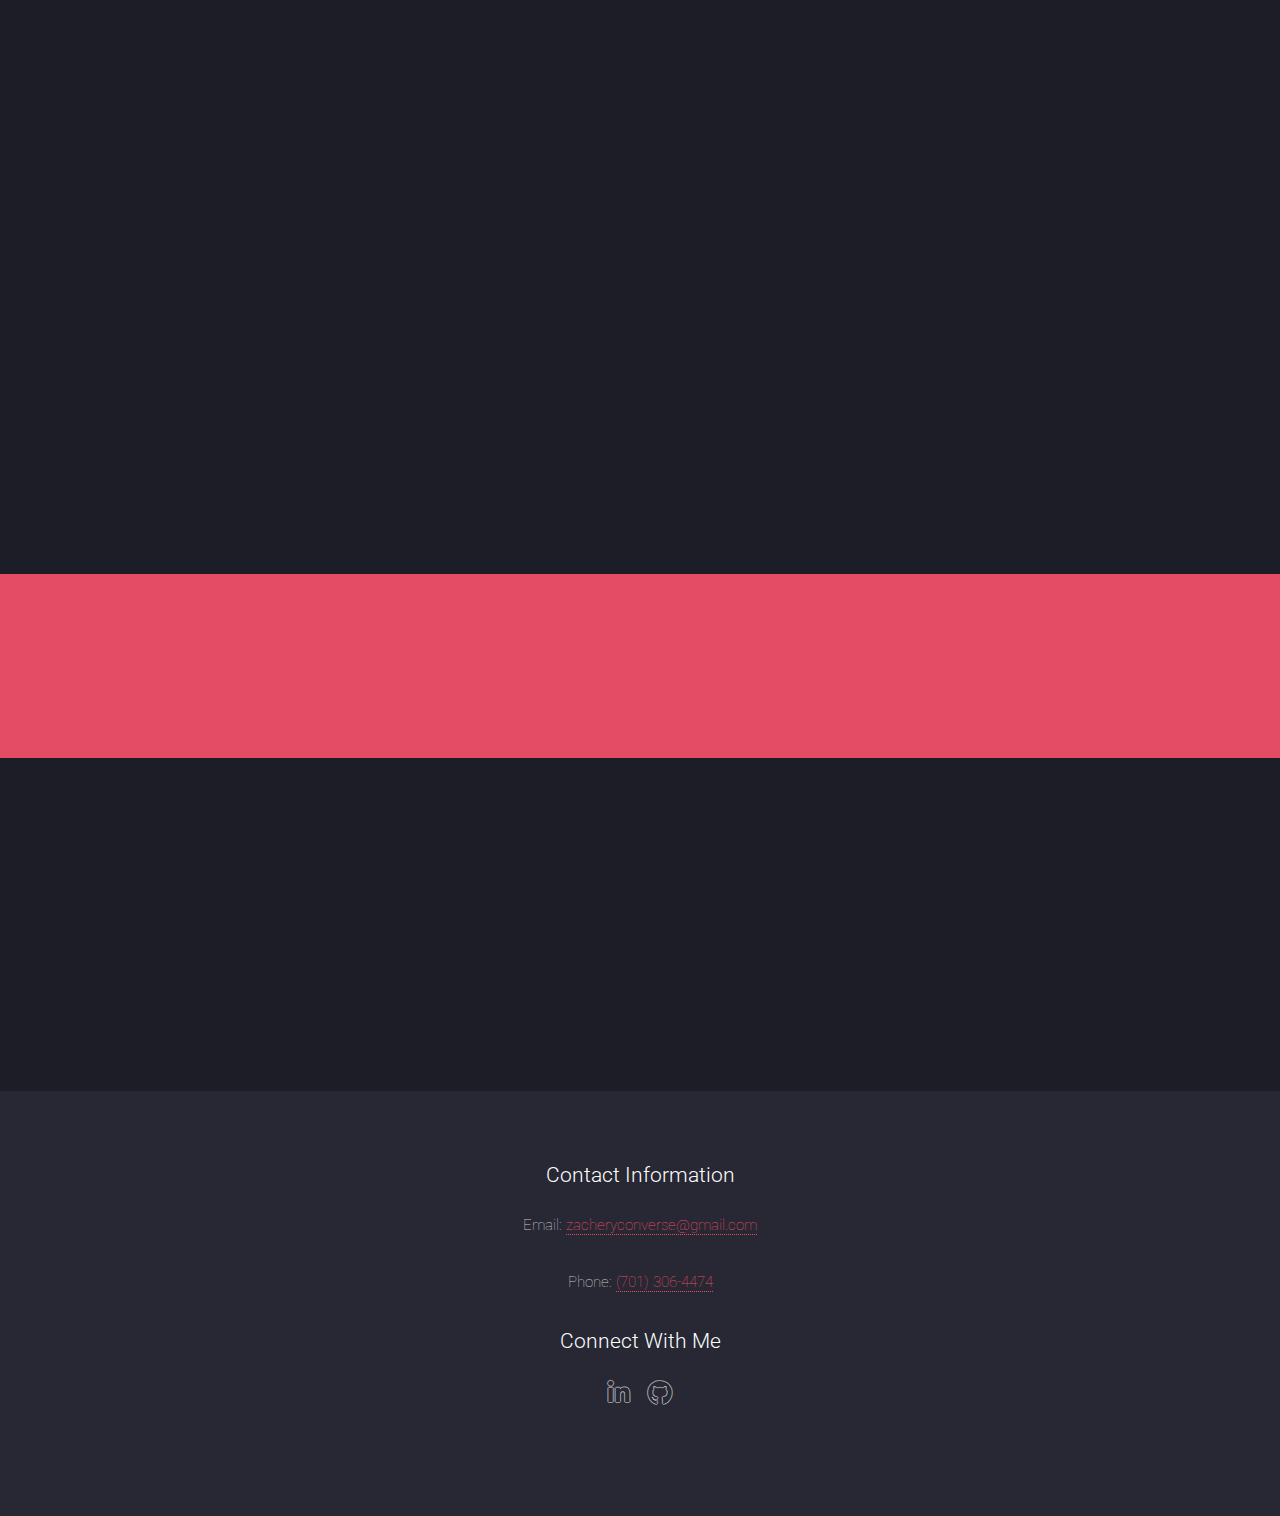
==== commit cbf827ba: "fix: conflict" ====
--- a/index.html
+++ b/index.html
@@ -131,32 +131,6 @@
 
 			<!-- Four -->
 
-<<<<<<< Updated upstream
-				<section id="four" class="spotlight style2 right">
-					<span class="image fit main"><img src="images/pic05.jpg" alt="app" /></span>
-					<div class="content">
-						<header>
-							<h2>Full Stack</h2>
-							<p>Route Beta is a full stack climbing app prototyped as a minimum viable product</p>
-						</header>
-						<p>Developed on tight time constraints, this app utilizes React, Redux, MongoDB, Node.js, Express Router, and Authentication</p>
-						<ul>
-							<li>User registration</li>
-							<li>User login</li>
-							<li>JSON Web Token</li>
-							<li>Salt + hash</li>
-							<li>Session validation</li>
-							<li>Designed REST API</li>
-							<li>Responsive CSS framework</li>
-						</ul>
-						<ul class="actions">
-							<li><a href="https://github.com/zacheryconverse/beta" target="_blank" class="button">Learn More</a></li>
-<!-- 							<li><a href="http://www.routebeta.com/" target="_blank" class="button">Live</a></li> -->
-						</ul>
-					</div>
-					<a href="#five" class="goto-next scrolly">Next</a>
-				</section>
-=======
 			<section id="four" class="spotlight style2 right">
 				<span class="image fit main"><img src="images/pic05.jpg" alt="app" /></span>
 				<div class="content">
@@ -181,7 +155,6 @@
 				</div>
 				<a href="#five" class="goto-next scrolly">Next</a>
 			</section>
->>>>>>> Stashed changes
 
 			<!-- Five -->
 			<section id="five" class="wrapper style1 special fade-up">
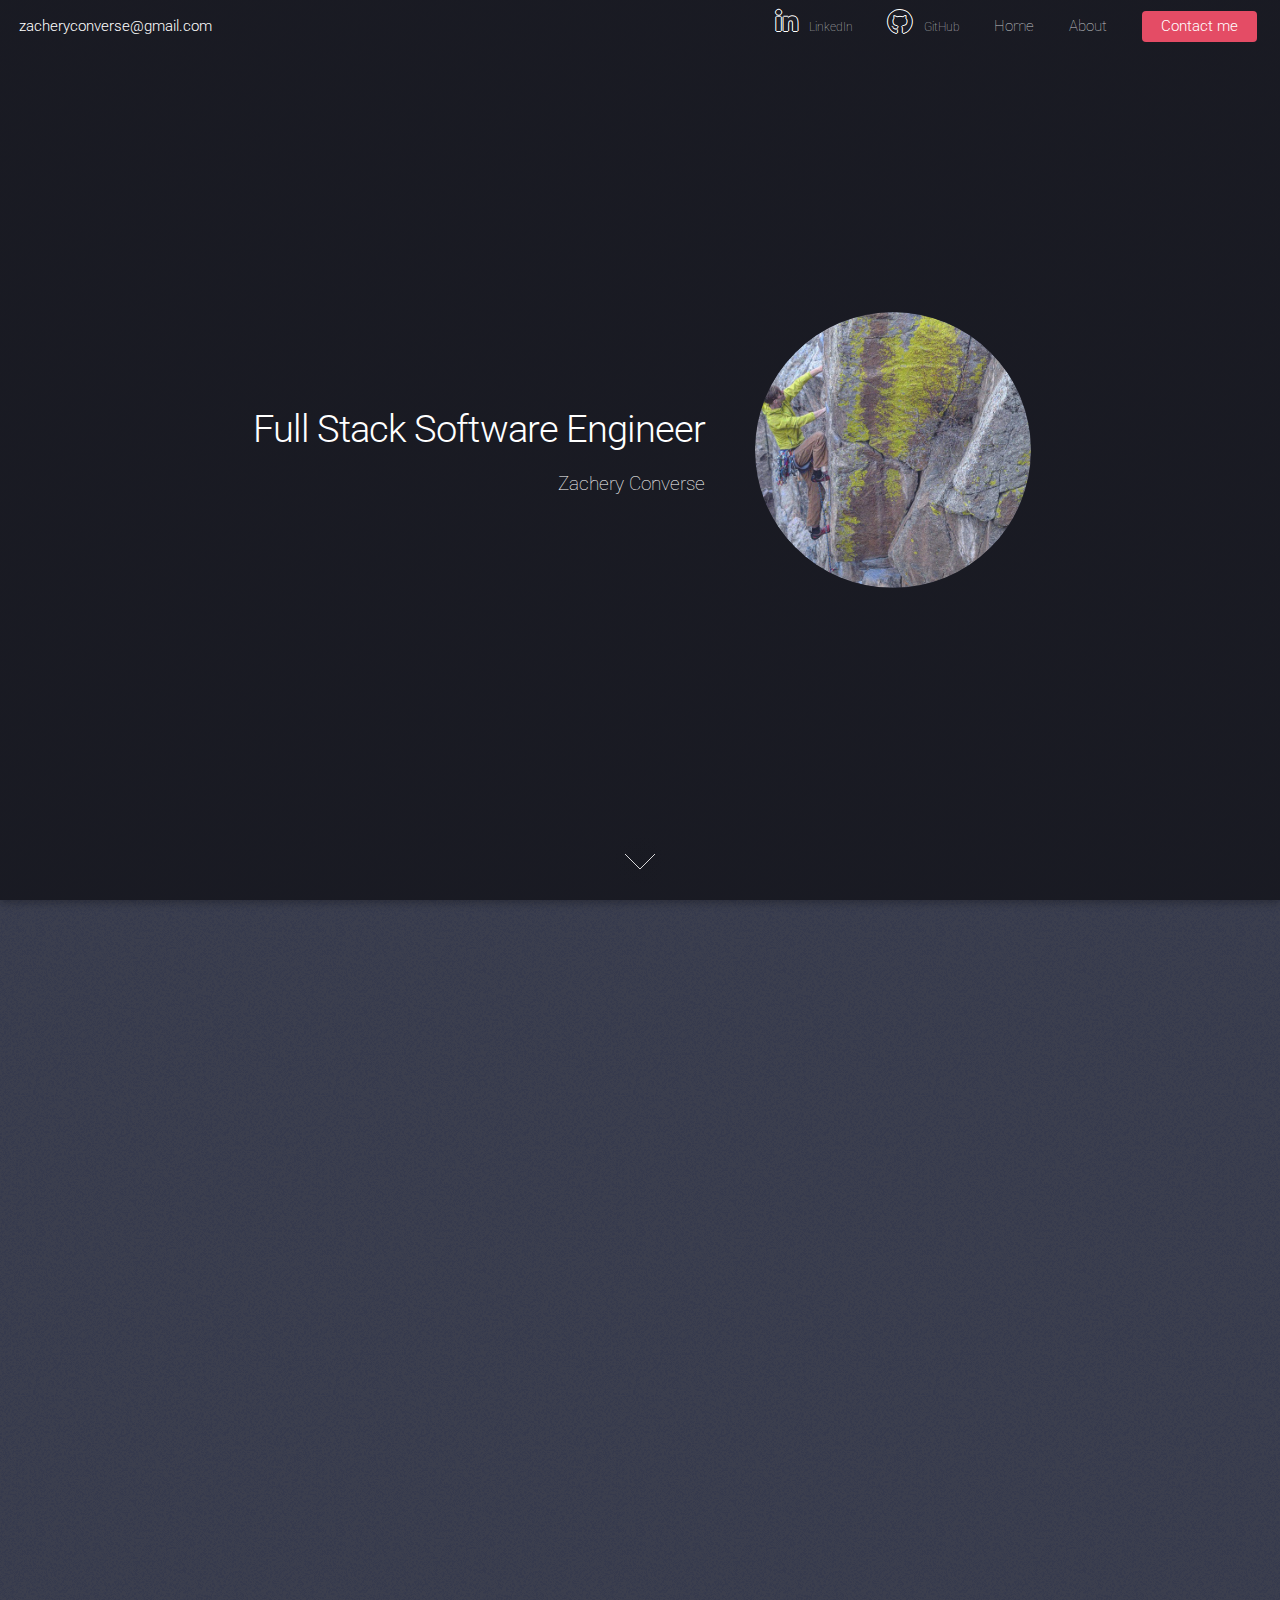
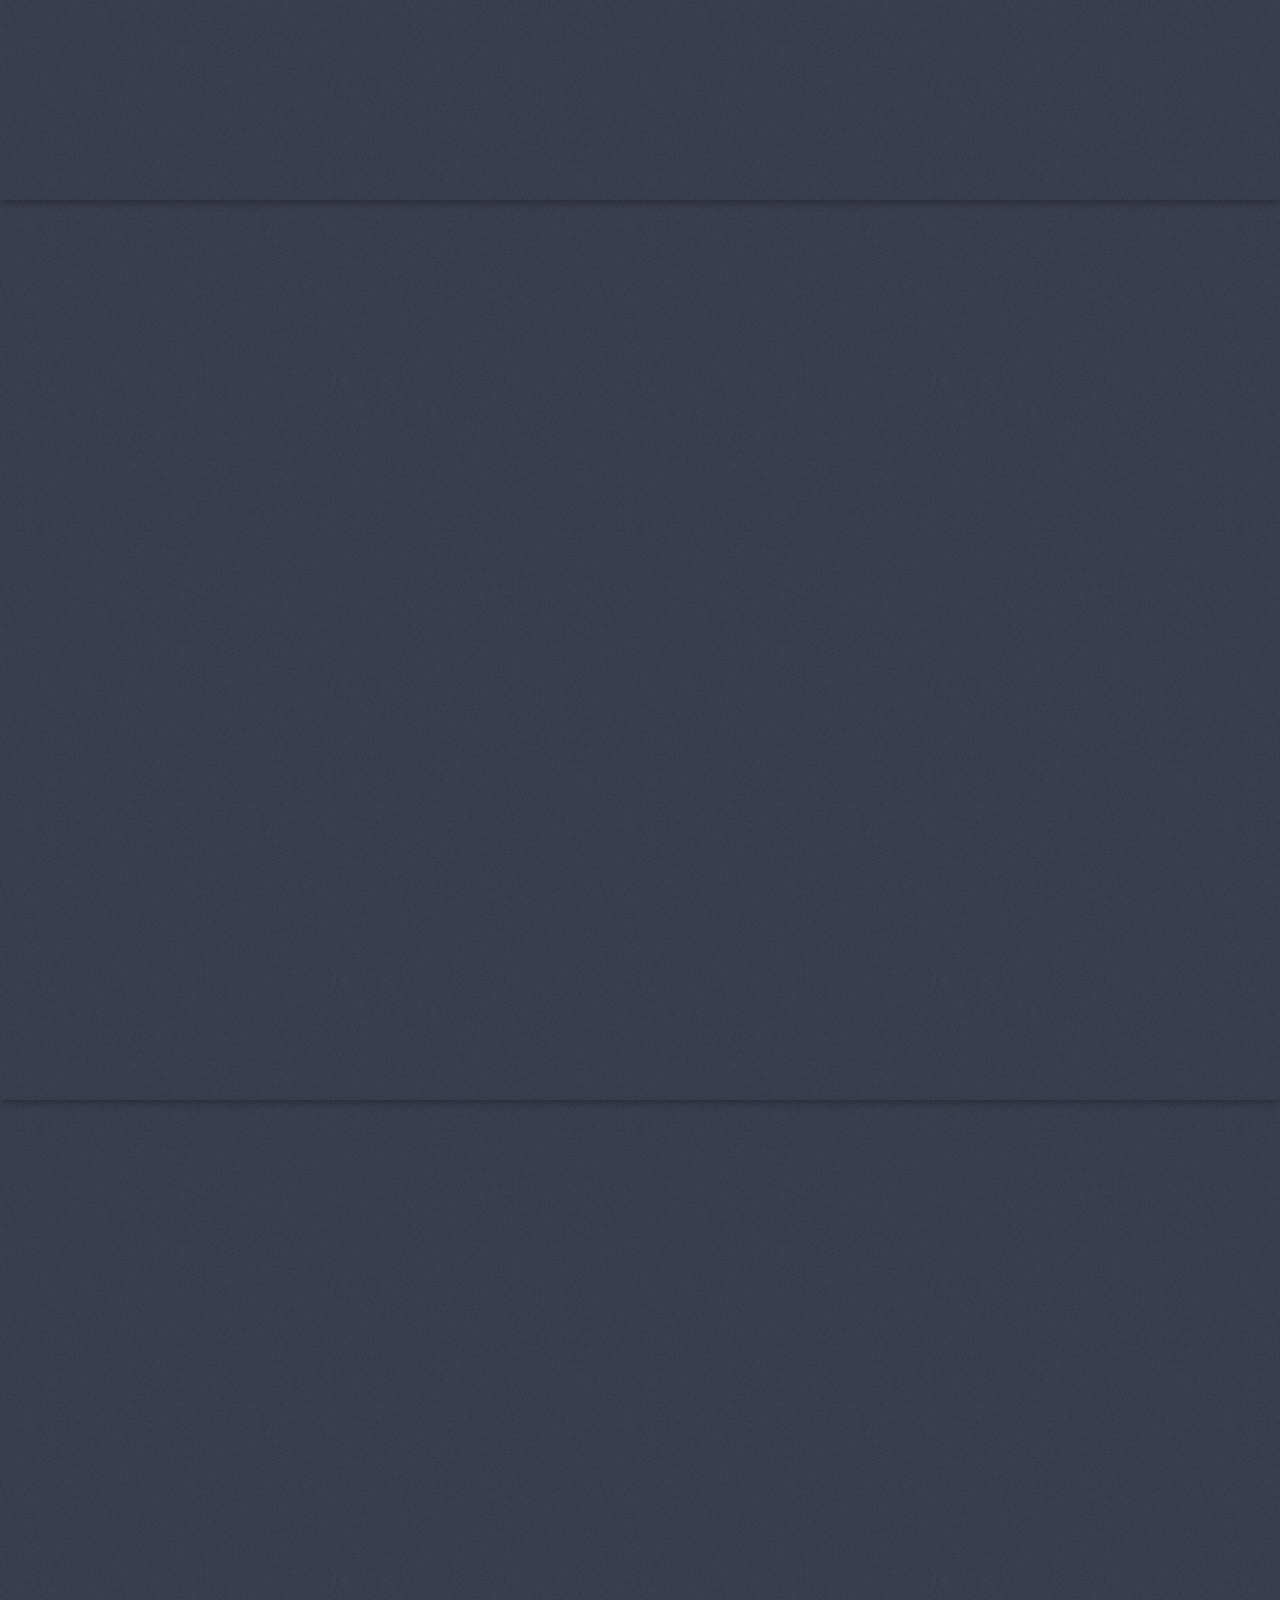
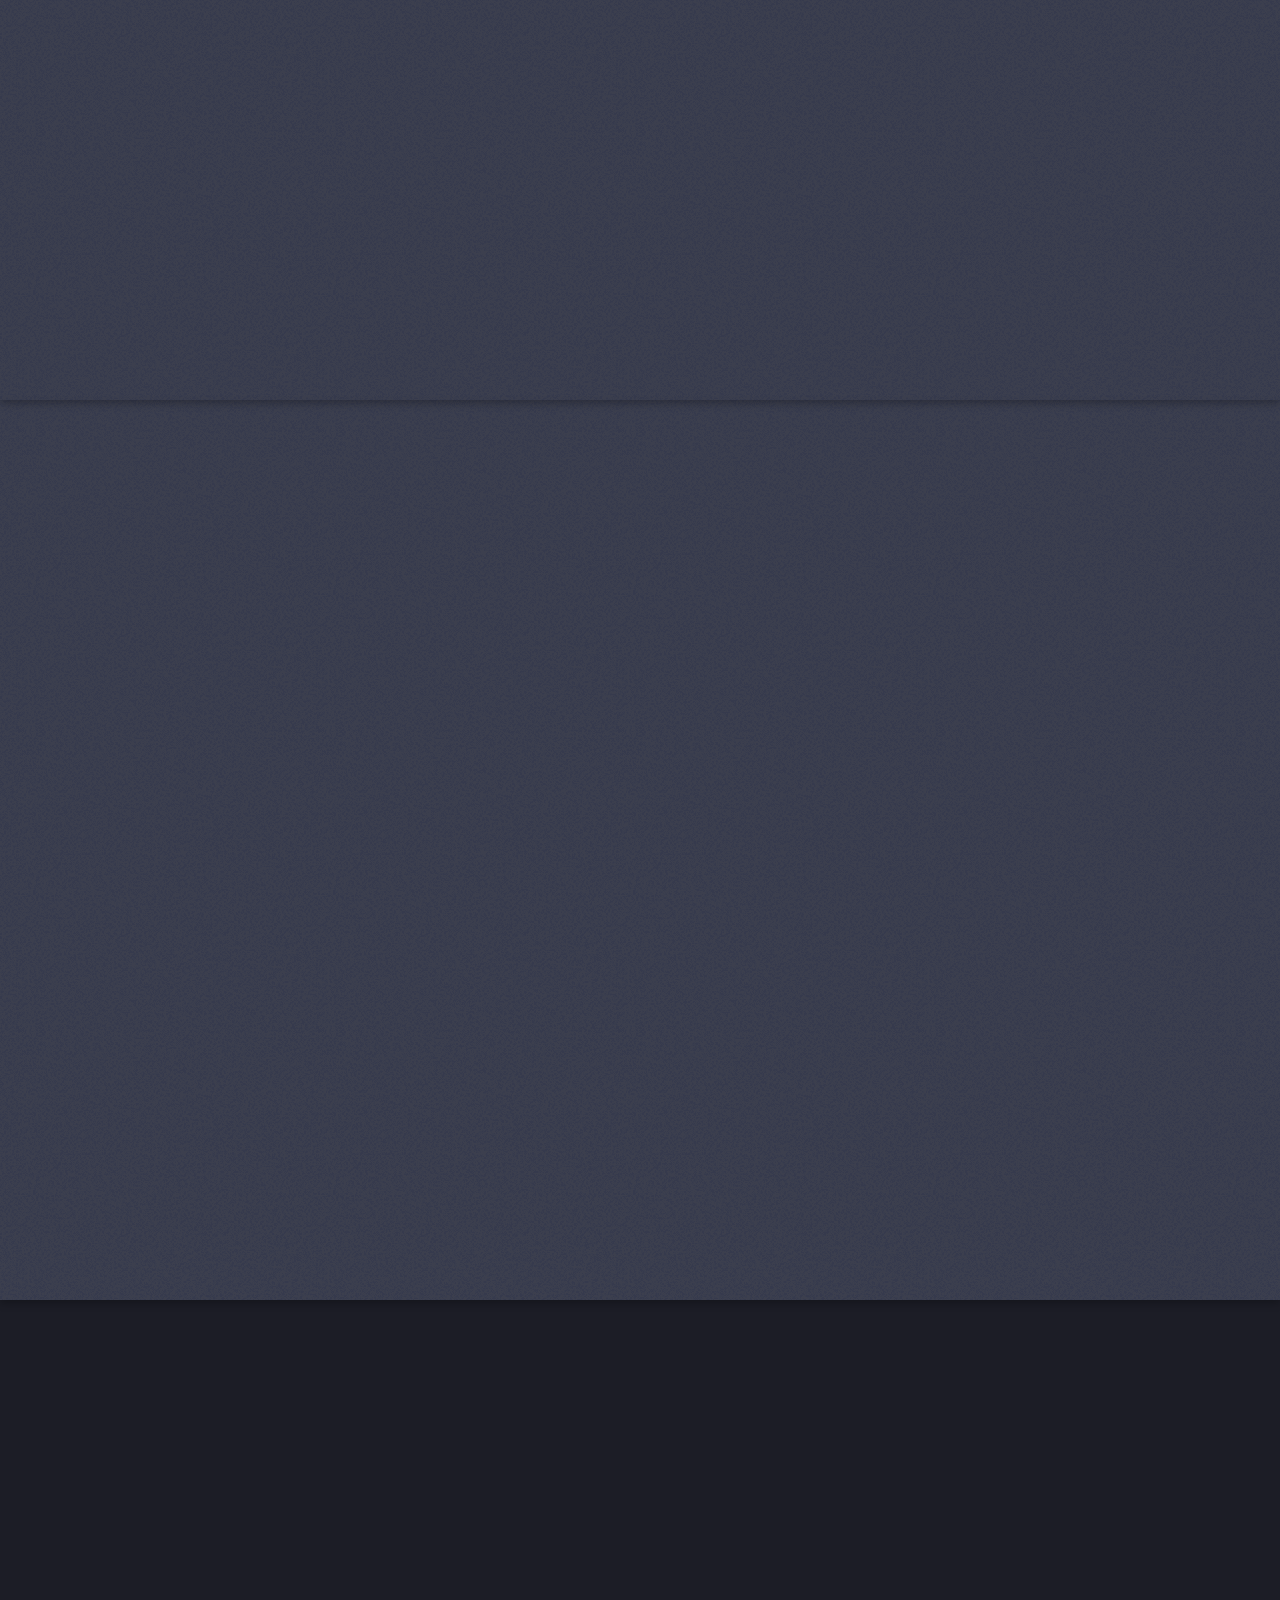
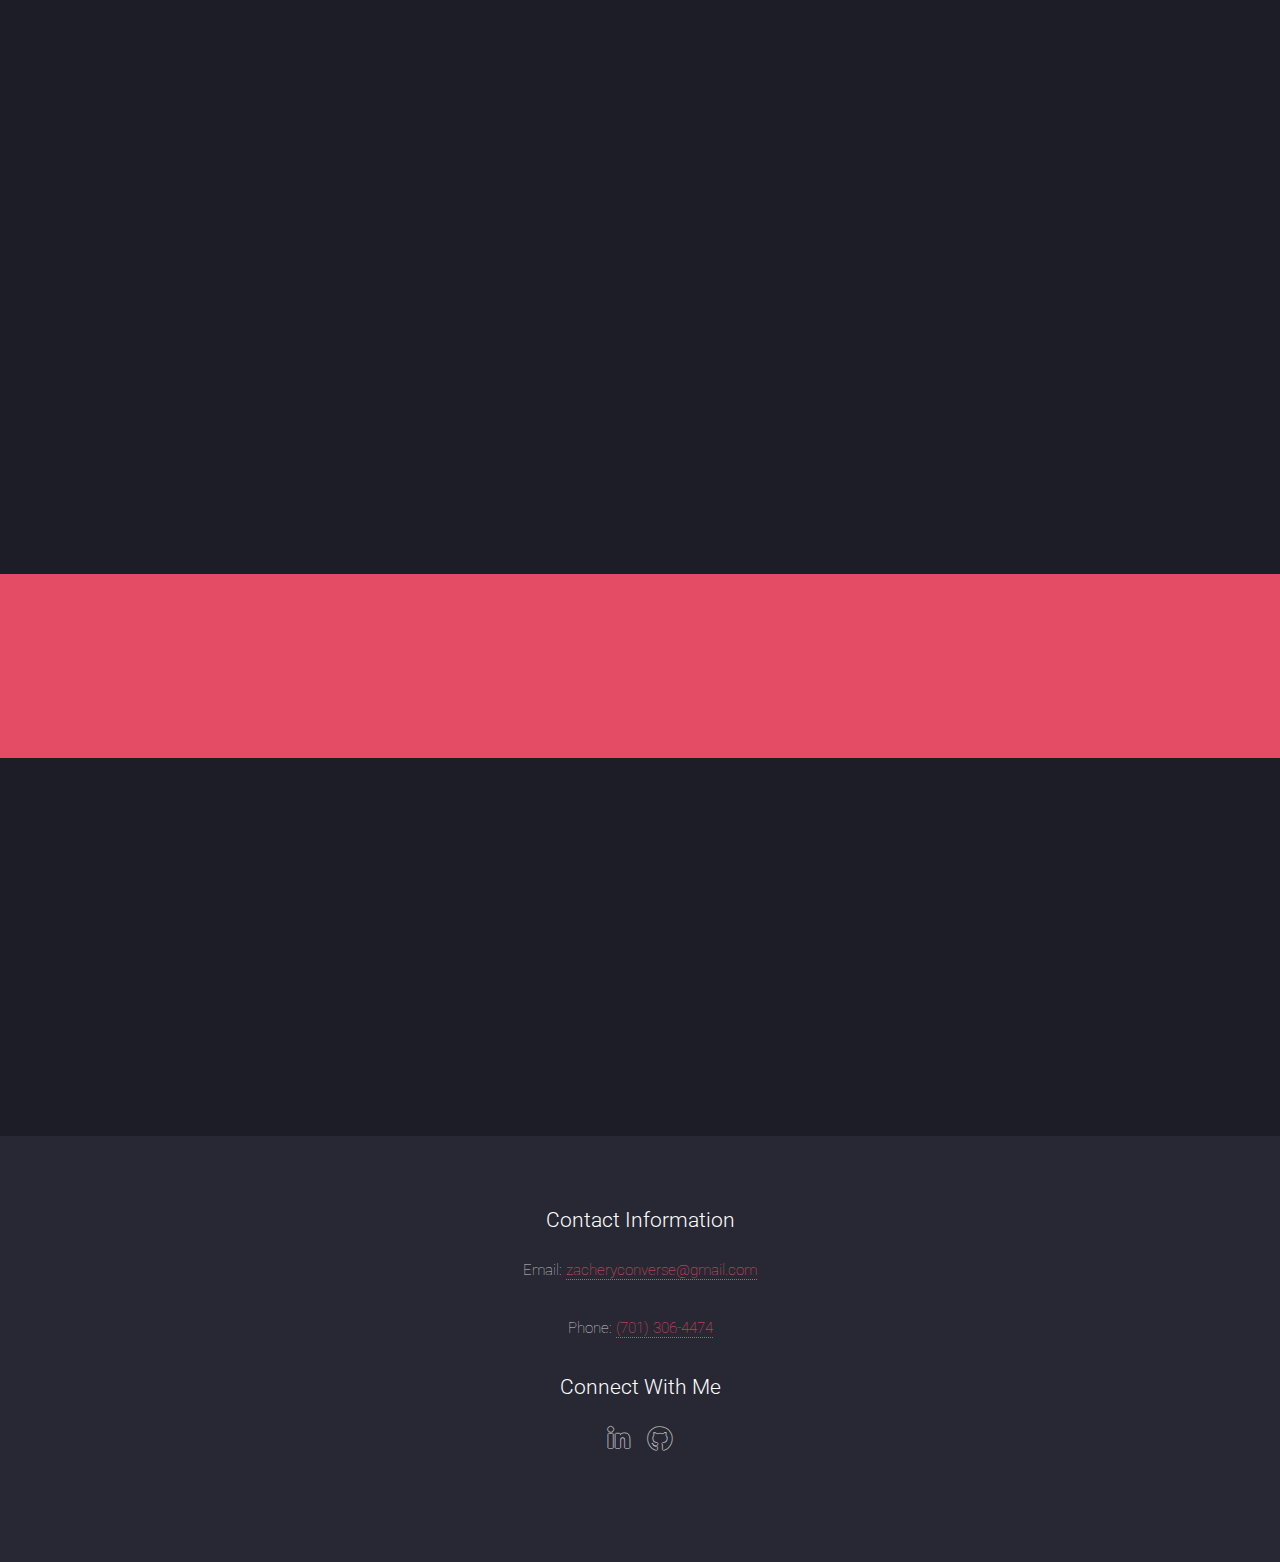
==== commit 22931503: "feat: update closing container" ====
--- a/index.html
+++ b/index.html
@@ -219,11 +219,11 @@
 				<div class="container">
 					<header class="major">
 						<h4>I love: paragliding | climbing | skiing | coffeeing | coding | ... -- .. .-.. .. - -- </h4>
-						<p>Curiosity encourages us to feel engaged in the world - and life. I love programming because we are constantly challenged to be curious - to learn and to take pride in seeking and maintaining best practices to ensure code is intuitive and pleasant to work with.
-
-							With my background in management, mentorship, and instruction, I've seen the value of approaching every day with joy, compassion, and an open mind. Our relationships and hard work make for exciting and fulfilling lives.
-
-							Outside of work, I spend my time exploring paragliding, rock climbing, skiing, and coffee shop conversations. I'm truly a fanatic about these things! </p>
+						<p>Curiosity encourages us to feel engaged in the world. I love programming because it is a constant challenge to be curious - to learn and to take pride in maintaining best practices to ensure code is intuitive and pleasant to work with.</p>
+
+						<p style="font-size: 0.9em; margin-top: -0.6em; line-height: 1.5em;" >With my background in leadership, mentorship, and coaching, I've seen the value of approaching every day with joy, compassion, and an open mind. Our relationships and hard work make for exciting and fulfilling lives.</p>
+
+						<p  style="font-size: 0.9em; margin-top: -0.6em; line-height: 1.5em;">Outside of work, I spend my time exploring paragliding, rock climbing, skiing, and coffee shop conversations. I'm truly a fanatic about these things! </p>
 					</header>
 				</div>
 			</section>
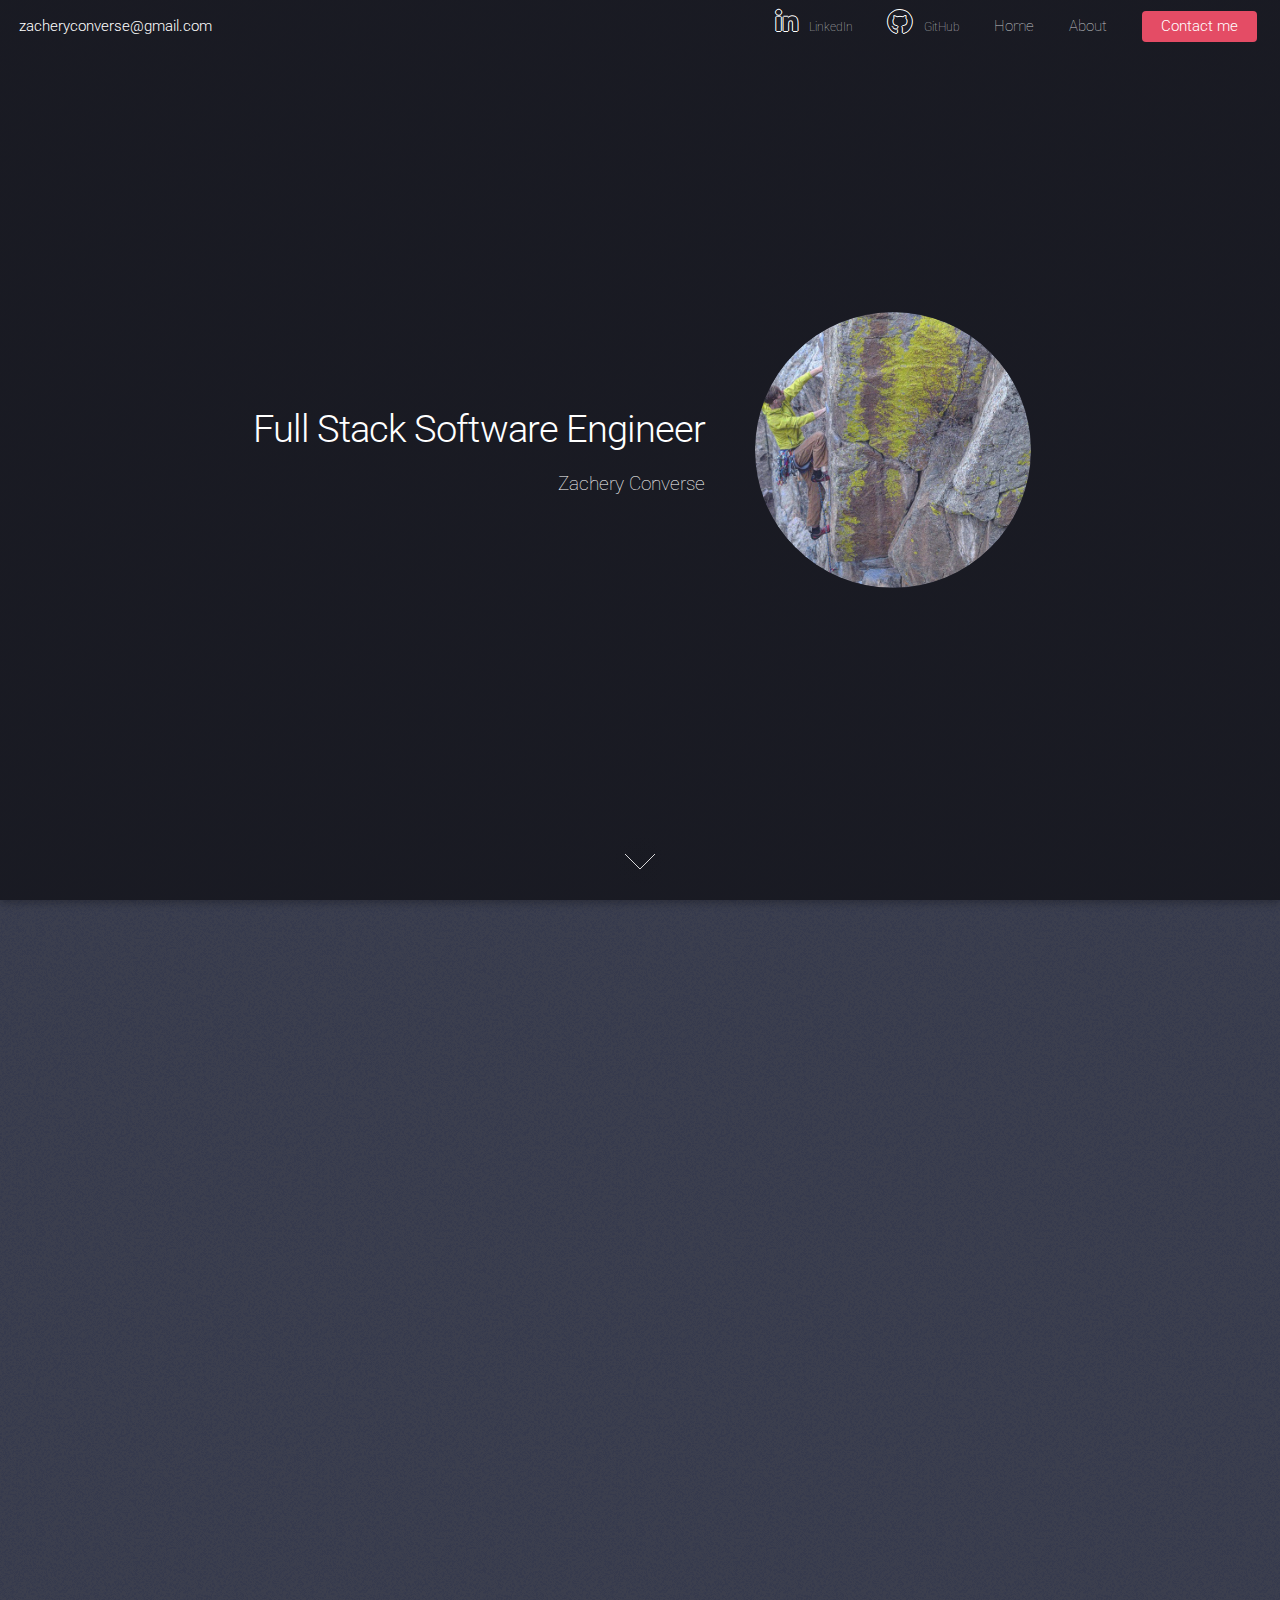
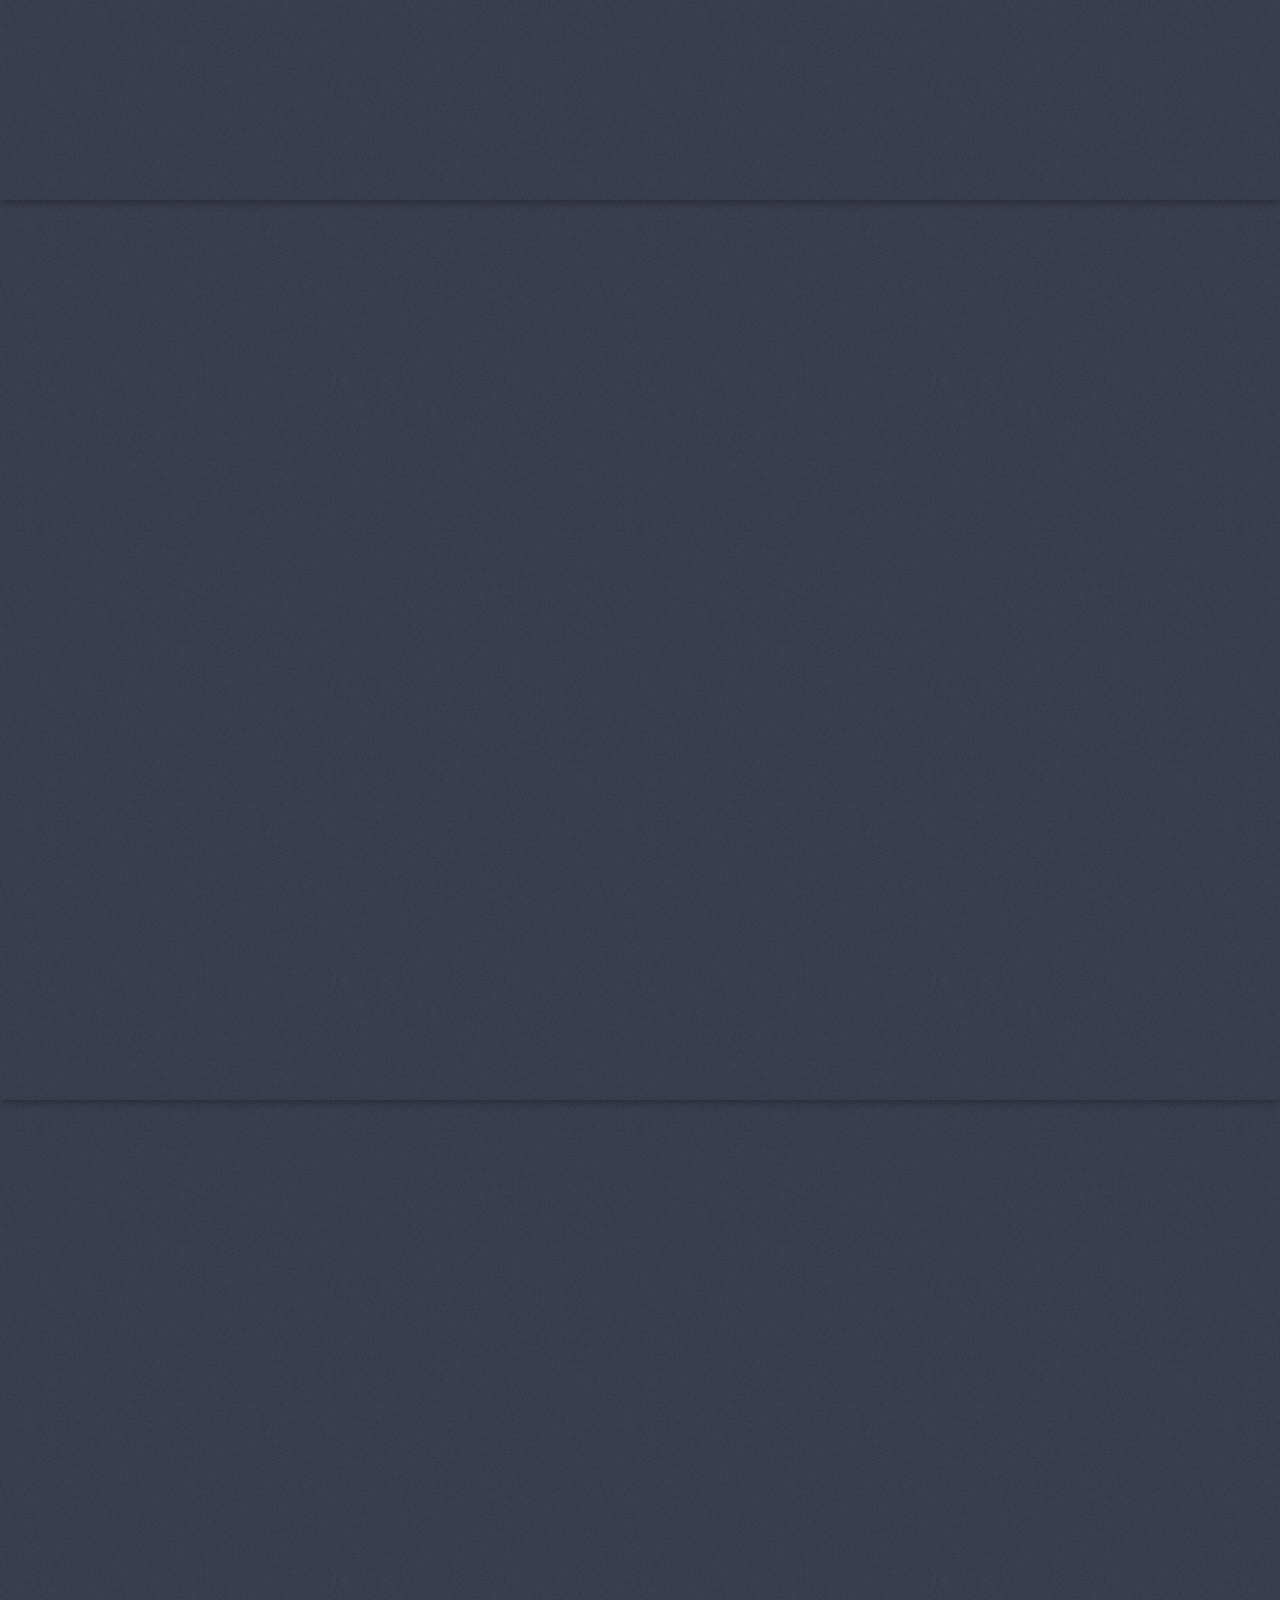
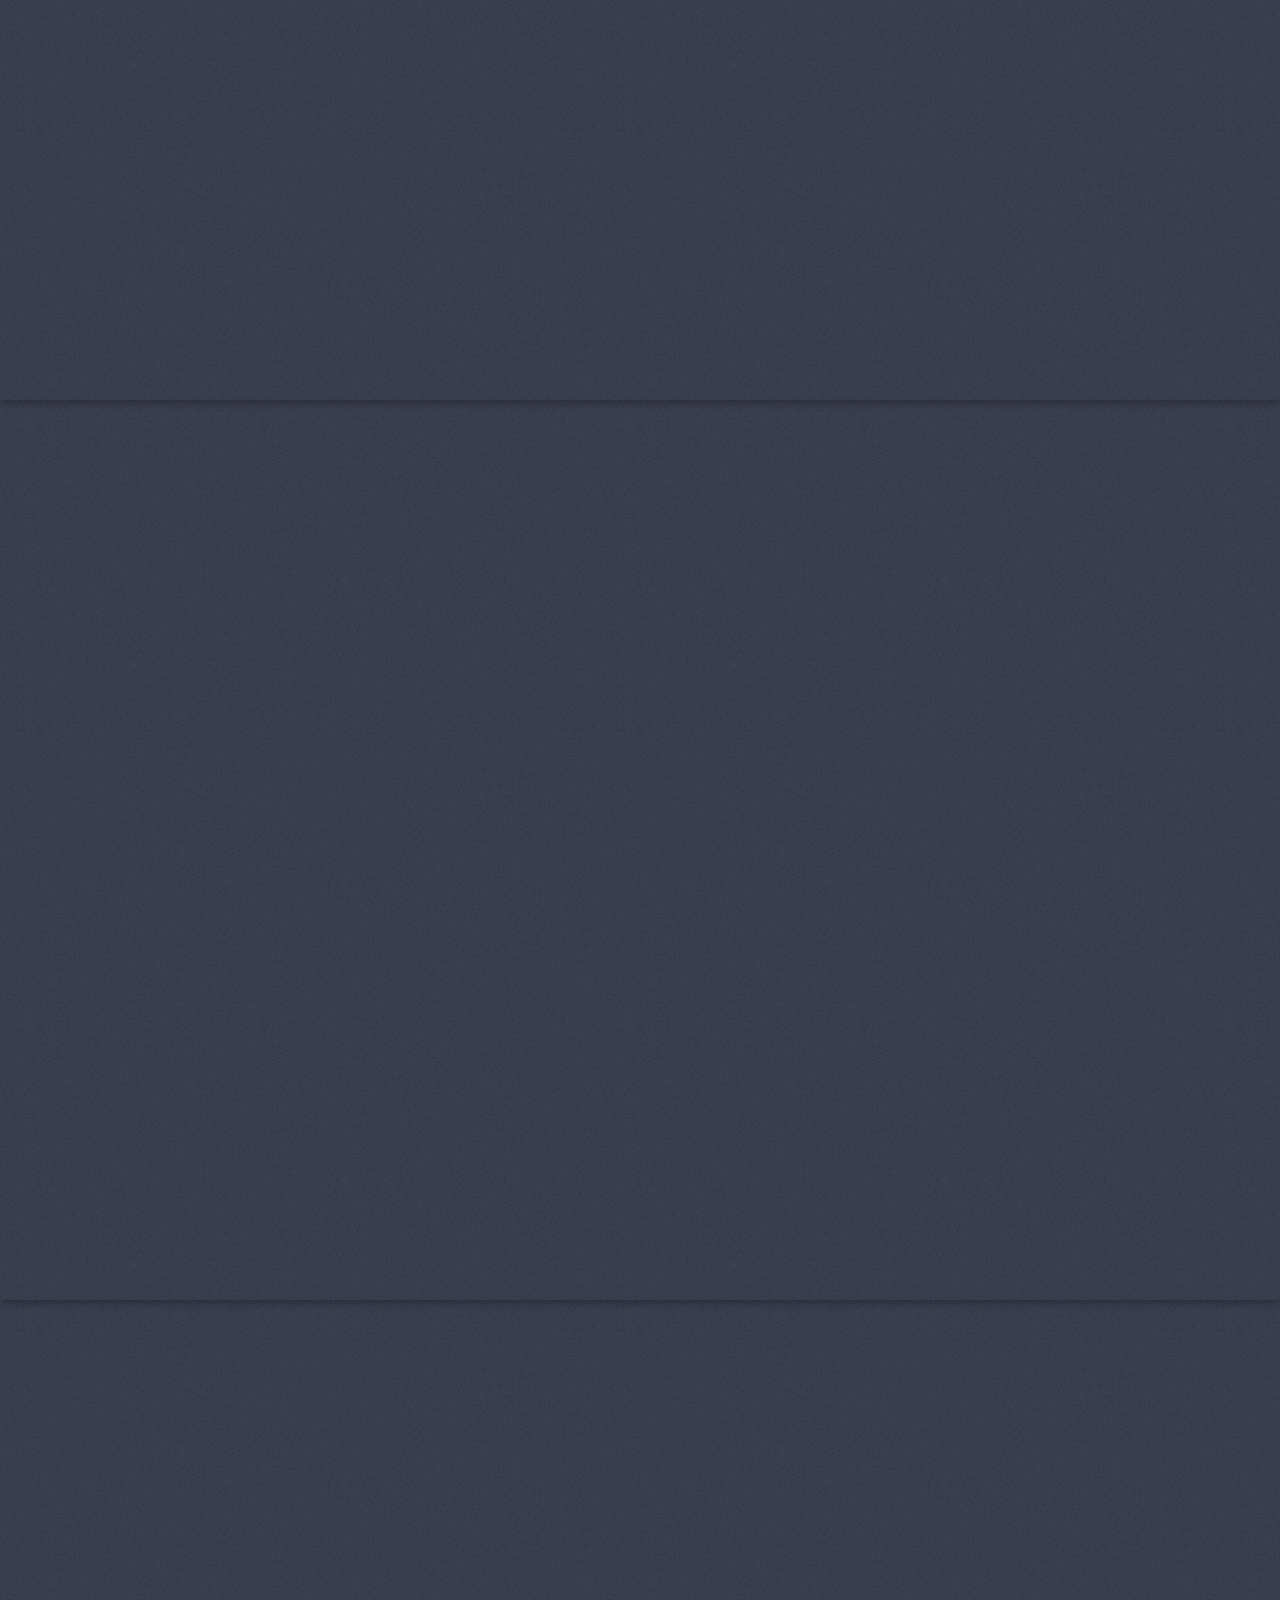
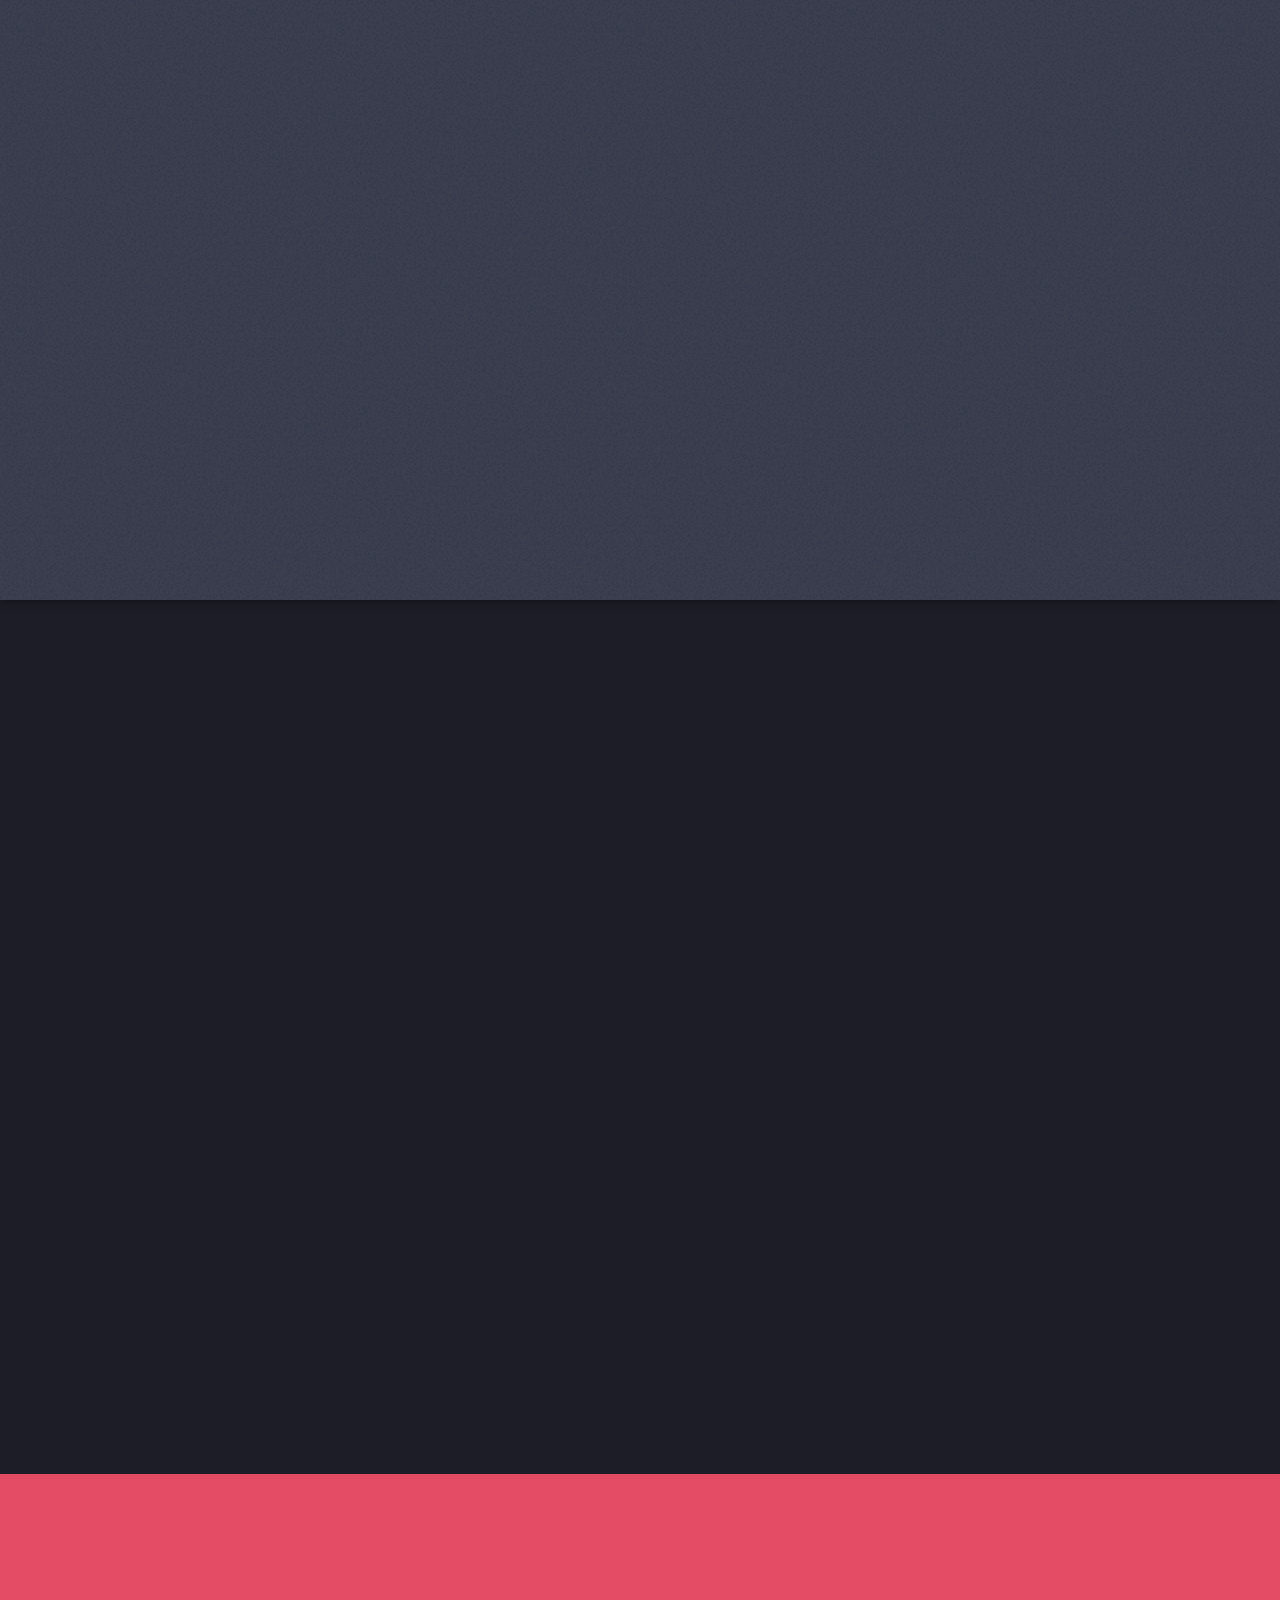
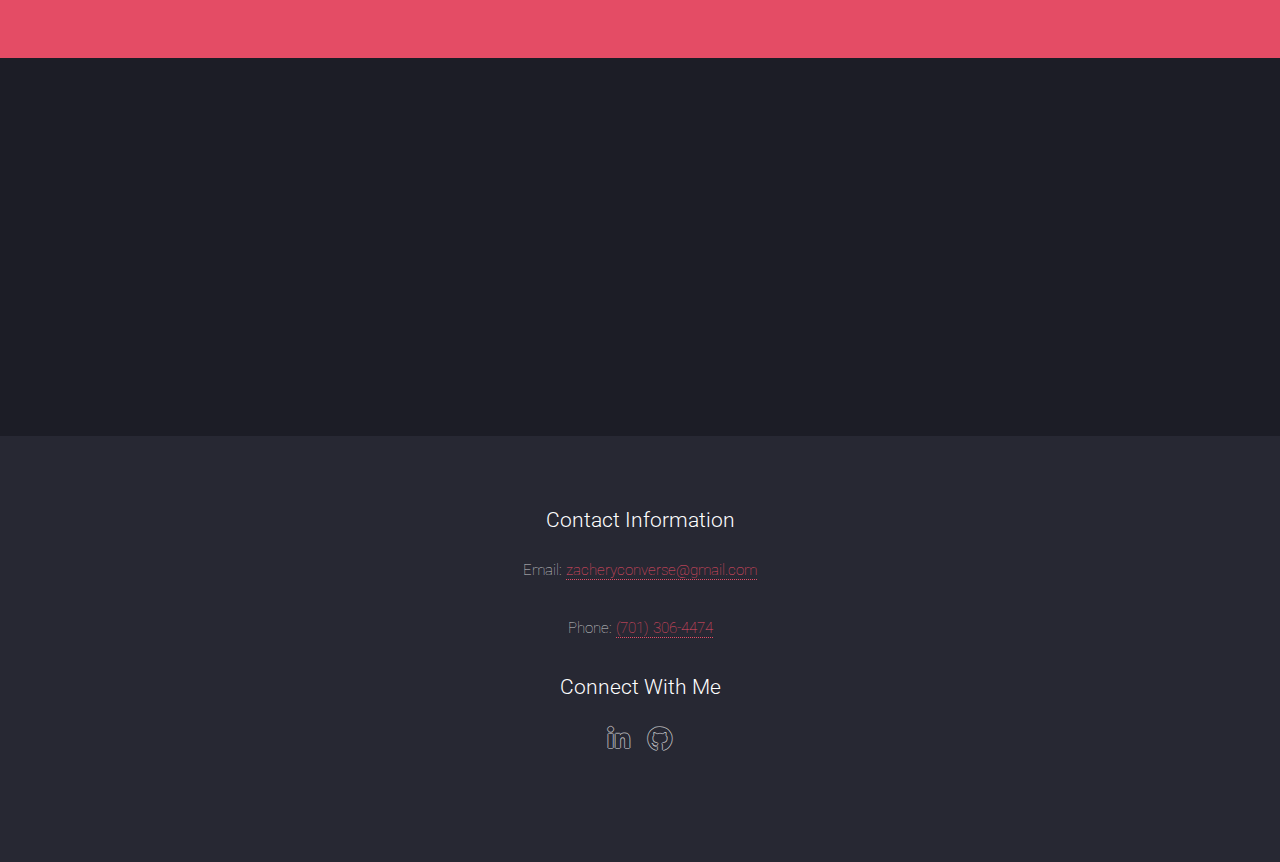
==== commit c05a51d9: "feat: add vol" ====
--- a/index.html
+++ b/index.html
@@ -1,260 +1,288 @@
 <!DOCTYPE HTML>
 <html>
-	<head>
-		<title>Zachery Converse Portfolio</title>
-		<link rel="shortcut icon" type="image/jpg" href="images/favicon.ico"/>
-		<meta charset="utf-8" />
-		<meta name="viewport" content="width=device-width, initial-scale=1, user-scalable=no" />
-		<link rel="stylesheet" href="assets/css/main.css" />
-		<noscript><link rel="stylesheet" href="assets/css/noscript.css" /></noscript>
-	</head>
-	<body class="is-preload landing">
-		<div id="page-wrapper">
-
-			<!-- Header -->
-			<header id="header">
-				<h1 id="logo"><a href="mailto:zacheryconverse@gmail.com" target='blank_'>zacheryconverse@gmail.com</a></h1>
-				<nav id="nav">
-					<ul class="icons">
-						<li><a href="https://www.linkedin.com/in/zachery-converse/" target="_blank" class="icon brands alt fa-linkedin-in"><span class="label">LinkedIn</span></a></li>
-						<li><a href="https://github.com/zacheryconverse" target="_blank" class="icon brands alt fa-github"><span class="label">GitHub</span></a></li>
-						<li><a href="index.html">Home</a></li>
-						<li>
-							<a href="#">About</a>
-							<ul>
-								<li><a href="endorsements.html">Endorsements</a></li>
-								<li><a href="resume.html">Work experience</a></li>
-							</ul>
-						</li>
-						<li><a href="#footer" class="button primary">Contact me</a></li>
-					</ul>
-				</nav>
-			</header>
-
-			<!-- Banner -->
-			<section id="banner">
-
-				<div class="content">
-					<header>
-						<h2>Full Stack Software Engineer</h2>
-						<p>Zachery Converse</p>
-					</header>
-					<span class="image"><img src="images/pic01.jpg" alt="Zachery Converse climbing" /></span>
-				</div>
-				<a href="#one" class="goto-next scrolly">Next</a>
-			</section>
-
-			<!-- One -->
-			<section id="one" class="spotlight style1 bottom">
-				<span class="image fit main"><img src="images/pic02.jpg" alt="view from portaledge" /></span>
-				<div class="content">
-					<div class="container">
-						<div class="row">
-							<div class="col-4 col-12-medium">
-								<header>
-									<h4>Passionate about hard work and great teams.</h4>
-									<p>I value teams that want to solve hard problems, and maintain a work culture that promotes and attracts quality talent.</p>
-								</header>
-							</div>
-							<div class="col-4 col-12-medium">
-								<p>As a Software Engineer with a focus on front-end development, I've made impactful contributions to dynamic teams at
-								innovative companies.</p>
-							</div>
-							<div class="col-4 col-12-medium">
-								<p>In addition to
-								my development work, I've had the opportunity to take on leadership
-								roles, including serving as a director at a successful startup that
-								underwent a positive acquisition.</p>
-							</div>
+
+<head>
+	<title>Zachery Converse Portfolio</title>
+	<link rel="shortcut icon" type="image/jpg" href="images/favicon.ico" />
+	<meta charset="utf-8" />
+	<meta name="viewport" content="width=device-width, initial-scale=1, user-scalable=no" />
+	<link rel="stylesheet" href="assets/css/main.css" />
+	<noscript>
+		<link rel="stylesheet" href="assets/css/noscript.css" />
+	</noscript>
+</head>
+
+<body class="is-preload landing">
+	<div id="page-wrapper">
+
+		<!-- Header -->
+		<header id="header">
+			<h1 id="logo"><a href="mailto:zacheryconverse@gmail.com" target='blank_'>zacheryconverse@gmail.com</a></h1>
+			<nav id="nav">
+				<ul class="icons">
+					<li><a href="https://www.linkedin.com/in/zachery-converse/" target="_blank"
+							class="icon brands alt fa-linkedin-in"><span class="label">LinkedIn</span></a></li>
+					<li><a href="https://github.com/zacheryconverse" target="_blank" class="icon brands alt fa-github"><span
+								class="label">GitHub</span></a></li>
+					<li><a href="index.html">Home</a></li>
+					<li>
+						<a href="#">About</a>
+						<ul>
+							<li><a href="endorsements.html">Endorsements</a></li>
+							<li><a href="resume.html">Work experience</a></li>
+						</ul>
+					</li>
+					<li><a href="#footer" class="button primary">Contact me</a></li>
+				</ul>
+			</nav>
+		</header>
+
+		<!-- Banner -->
+		<section id="banner">
+			<div class="content">
+				<header>
+					<h2>Full Stack Software Engineer</h2>
+					<p>Zachery Converse</p>
+				</header>
+				<span class="image"><img src="images/pic01.jpg" alt="Zachery Converse climbing" /></span>
+			</div>
+			<a href="#one" class="goto-next scrolly">Next</a>
+		</section>
+
+		<!-- One -->
+		<section id="one" class="spotlight style1 bottom">
+			<span class="image fit main"><img src="images/pic02.jpg" alt="view from portaledge" /></span>
+			<div class="content">
+				<div class="container">
+					<div class="row">
+						<div class="col-4 col-12-medium">
+							<header>
+								<h4>Software Engineer with 4+ years of experience in full-stack development.</h4>
+								<p>Recognized for driving a 20% improvement in user satisfaction and streamlining deployment processes by 30%</p>
+							</header>
+						</div>
+						<div class="col-4 col-12-medium">
+							<p><strong>Front-end expertise:</strong> I've made impactful contributions to dynamic teams at
+							innovative companies. Skilled in React, TypeScript, automated testing, and Agile methodologies.</p>
+						</div>
+						<div class="col-4 col-12-medium">
+							<p><strong>Leadership:</strong> Served in several leadership roles, including as a director at
+								a successful startup during their pivotal acquisition phase.</p>
+								<p>See endorsements in about section</p>
 						</div>
 					</div>
 				</div>
-				<a href="#two" class="goto-next scrolly">Next</a>
-			</section>
-
-			<!-- Two -->
-			<section id="two" class="spotlight style2 right">
-				<span class="image fit main"><img src="images/pic04.jpg" alt="shopping app" /></span>
-				<div class="content">
-					<header>
-						<h4>Robust and Scalable Back End Solutions</h4>
-						<p>Designed a scalable back-end that could maintain performance/resilience under production-level traffic</p>
-					</header>
-					<p>While ensuring the legacy UI continued to function, I re-engineered the server layer to handle 500+ requests per second while maintaining a response time under 50(ms).</p>
-					<ul>
-						<li>Optimized database for fast reads and writes & Horizontally scaled server on AWS</li>
-						<li>Emulated scenarios of high traffic by:
-							<ul>
-								<li>Generating a simulated dataset of more than 10 million realistic records</li>
-								<li>Stress tested and optimized queries of randomized data in the final 10% of this huge dataset</li>
-							</ul>
-						</li>
-					</ul>
-					<ul class="actions">
-						<li><a href="https://github.com/sidecountry-shop/reviewsService" target="_blank" class="button">Learn More</a></li>
-					</ul>
-				</div>
-				<a href="#three" class="goto-next scrolly">Next</a>
-			</section>
-
-			<!-- Three -->
-			<section id="three" class="spotlight style3 left">
-				<span class="image fit main bottom"><img src="images/pic03.jpg" alt="app" /></span>
-				<div class="content">
-					<header>
-						<h4>Innovative Front End Development</h4>
-						<p>Greenfield app built with React & Node.js</p>
-					</header>
-					<p>Built an urban apparel shopping app UI with a focus on intuitive user experience.</p>
-					<ul>
-						<li>Responsively rendered REST API</li>
-						<li>Developed as one of four microservices on a small team utilizing Agile practices:
-							<ul>
-								<li>Daily stand-up / scrum</li>
-								<li>Code reviews</li>
-								<li>Project boards</li>
-								<li>CI/CD pipelines</li>
-								<li>Iterative Retrospectives</li>
-								<li>Pair programming</li>
-								<li>Version control - Feature branch git workflow / FDD</li>
-							</ul>
-						</li>
-					</ul>
-					<ul class="actions">
-						<li><a href="https://github.com/Maze-Merch/productDetails" target="_blank" class="button">Learn More</a></li>
-<!-- 							<li><a href="http://maze-app.com/" target="_blank" class="button">Live</a></li> -->
-
-					</ul>
-				</div>
-				<a href="#four" class="goto-next scrolly">Next</a>
-			</section>
-
-			<!-- Four -->
-
-			<section id="four" class="spotlight style2 right">
-				<span class="image fit main"><img src="images/pic05.jpg" alt="app" /></span>
-				<div class="content">
-					<header>
-						<h4>Full Stack</h4>
-						<p>Route Beta is a full stack climbing app prototyped as a minimum viable product</p>
-					</header>
-					<p>Developed on tight time constraints, this app utilizes React, Redux, MongoDB, Node.js, Express Router, and Authentication</p>
-					<ul>
-						<li>User registration</li>
-						<li>User login</li>
-						<li>JSON Web Token</li>
-						<li>Salt + hash</li>
-						<li>Session validation</li>
-						<li>Designed REST API</li>
-						<li>Responsive CSS framework</li>
-					</ul>
-					<ul class="actions">
-						<li><a href="https://github.com/zacheryconverse/beta" target="_blank" class="button">Learn More</a></li>
-						<!-- <li><a href="http://www.routebeta.com/" target="_blank" class="button">Live</a></li> -->
-					</ul>
-				</div>
-				<a href="#five" class="goto-next scrolly">Next</a>
-			</section>
-
-			<!-- Five -->
-			<section id="five" class="wrapper style1 special fade-up">
-				<div class="container">
-					<header class="major">
-						<h2>Modern Full Stack Web Development</h2>
-						<p>As an instructor at Galvanize - the <a href="https://drive.google.com/file/d/1CsMpAjwdrZ2D8Vt3gV2Z459ynaqSB-Mz/view" target="_blank">top coding bootcamp in the industry for producing mid-level developers</a> - I taught Hack Reactor's industry-tested <a href="https://www.hackreactor.com/coding-bootcamp#Curriculum" target="_blank">curriculum</a> to 100+ students</p>
-					</header>
-					<div class="box alt">
-						<div class="row gtr-uniform">
-							<section class="col-4 col-6-medium col-12-xsmall">
-								<span class="icon solid alt major"><i class="major fab fa-js-square fa-3x"></i></span>
-								<h3>JavaScript (ES6+)</h3>
-								<p>Functional & object-oriented programming, vanilla, jQuery, promises, async/await, and maintainable.</p>
-							</section>
-							<section class="col-4 col-6-medium col-12-xsmall">
-								<span class="icon solid alt major"><i class="major fab fa-react fa-3x"></i></span>
-								<h3>React</h3>
-								<p>Fast, scalable, UI/UX on single-page web and mobile apps. Redux, Hooks, JSX, Babel, Webpack</p>
-							</section>
-							<section class="col-4 col-6-medium col-12-xsmall">
-								<span class="icon solid alt major"><i class="major fab fa-node fa-3x"></i></span>
-								<h3>Node.js</h3>
-								<p>Web servers, Async/Await, Express, concurrent data streams, callbacks, npm, Chrome V8 Engine</p>
-							</section>
-							<section class="col-4 col-6-medium col-12-xsmall">
-								<span class="icon solid alt major fa-paper-plane"></span>
-								<h3>Deployment</h3>
-								<p>Cloud computing web services, distributed computing, infrastructure, AWS EC2, Docker, Automated builds</p>
-							</section>
-							<section class="col-4 col-6-medium col-12-xsmall">
-								<span class="icon solid alt major"><i class="major fas fa-database fa-3x"></i></span>
-								<h3>Database</h3>
-								<p>SQL, NoSQL, MongoDB, Mongoose, Redis, PostgreSQL, MySQL, SQLite</p>
-							</section>
-							<section class="col-4 col-6-medium col-12-xsmall">
-								<span class="icon solid alt major fa-flask"></span>
-								<h3>Test Driven Development</h3>
-								<p>Automated Testing, BDD, Jest, Enzyme, Mocha, Chai, Jasmine, Sinon</p>
-							</section>
-						</div>
+			</div>
+			<a href="#three" class="goto-next scrolly">Next</a>
+		</section>
+
+		<!-- Two -->
+		<section id="vol" class="spotlight style2 right">
+			<span class="image fit main"><img src="images/pic_vol.jpg" alt="paragliding experience" /></span>
+			<div class="content">
+				<header>
+					<h3>Vol Inc</h3>
+					<p>I led the design and development of Vol, a web and mobile platform for paragliding enthusiasts that integrates
+						social engagement with advanced flight data analysis.</p>
+				</header>
+				<ul>
+					<li>Architected the full-stack application using React, Node.js, and PostgreSQL, delivering a seamless social feed
+						experience</li>
+					<li>Integrated IGC flight data analysis to allow users to visualize and share paragliding experiences with
+						interactive maps</li>
+					<li>Developed real-time social features such as follows, posts, comments, and likes, focusing on scalability and
+						performance</li>
+					<li>Implemented secure user authentication with Google OAuth and Google reCAPTCHA for data privacy and bot
+						prevention</li>
+				</ul>
+				<ul class="actions">
+					<li><a href="https://volflights.com" target="_blank" class="button">Learn More</a></li>
+				</ul>
+			</div>
+			<a href="#three" class="goto-next scrolly">Next</a>
+		</section>
+
+		<!-- Three -->
+		<section id="three" class="spotlight style3 left">
+			<span class="image fit main bottom"><img src="images/pic03.jpg" alt="working on code" /></span>
+			<div class="content">
+				<header>
+					<h3><a href="https://getstream.io/">Stream.io Inc</a></h3>
+					<p>Open source Chat SDK utilized by names like IBM Watson, Adobe,
+					Match, Masterclass, PGA, imgur, Hopin, Soundcloud, eToro, Whoop, Codepen, Strava, gojek, Product Hunt, Crunchbase,
+					NBCSports, Under Armour.</p>
+				</header>
+				<ul>
+					<li>Impacted
+					more than a billion global end-users by engineering features, resolving GitHub issues, and reviewing open-source contributions</li>
+					<li>Refactored the Chat SDK to meet WCAG (a11y) compliance</li>
+					<li>Implemented internationalization (i18n) for global adaptation, supporting 12 languages</li>
+					<li>Collaborated with client engineering teams to optimize SDK performance</li>
+				</ul>
+				<ul class="actions">
+					<li><a href="https://getstream.io/" target="_blank" class="button">Learn More</a></li>
+				</ul>
+			</div>
+			<a href="#four" class="goto-next scrolly">Next</a>
+		</section>
+
+		<!-- Four -->
+		<section id="four" class="spotlight style2 right">
+			<span class="image fit main"><img src="images/pic05.jpg" alt="working on a project" /></span>
+			<div class="content">
+				<header>
+					<h3><a href="https://floify.com/">Floify</a></h3>
+				</header>
+				<p>At Floify, I developed new features for mortgage automation dashboards and loan applications, leading to a
+					20% improvement in user satisfaction ratings.</p>
+				<ul>
+					<li>Implemented multi-factor authentication (MFA) for all 3.1 million users</li>
+					<li>Revised version control and environment management, reducing deployment times by over 30%</li>
+					<li>Developed a UI library for the refactored dashboard, ensuring style consistency</li>
+					<li>Elevated testing processes with automated Cypress tests in Docker</li>
+				</ul>
+				<ul class="actions">
+					<li><a href="https://floify.com/" target="_blank" class="button">Learn More</a></li>
+				</ul>
+			</div>
+			<a href="#five" class="goto-next scrolly">Next</a>
+		</section>
+
+		<!-- Five -->
+		<section id="five" class="spotlight style2 right">
+			<span class="image fit main"><img src="images/pic04.jpg" alt="shopping app" /></span>
+			<div class="content">
+				<header>
+					<h4>Robust and Scalable Back End Solutions</h4>
+					<p>Designed a scalable back-end that could maintain performance/resilience under production-level traffic</p>
+				</header>
+				<p>While ensuring the legacy UI continued to function, I re-engineered the Node.js server layer to handle 500+ requests per
+					second while maintaining a response time under 50(ms).</p>
+				<ul>
+					<li>Optimized database for fast reads and writes & Horizontally scaled server on AWS</li>
+					<li>Emulated scenarios of high traffic by:
+						<ul>
+							<li>Generating a simulated dataset of more than 10 million realistic records</li>
+							<li>Stress tested and optimized queries of randomized data in the final 10% of this huge dataset</li>
+						</ul>
+					</li>
+				</ul>
+				<ul class="actions">
+					<li><a href="https://github.com/sidecountry-shop/reviewsService" target="_blank" class="button">Learn More</a>
+					</li>
+				</ul>
+			</div>
+			<a href="#six" class="goto-next scrolly">Next</a>
+		</section>
+
+		<!-- Six -->
+		<section id="six" class="wrapper style1 special fade-up">
+			<div class="container">
+				<header class="major">
+					<h2>Modern Full Stack Web Development</h2>
+					<p>As an instructor at Galvanize - the <a
+							href="https://drive.google.com/file/d/1CsMpAjwdrZ2D8Vt3gV2Z459ynaqSB-Mz/view" target="_blank">top coding
+							bootcamp in the industry for producing mid-level developers</a> - I taught Hack Reactor's industry-tested
+						<a href="https://www.hackreactor.com/coding-bootcamp#Curriculum" target="_blank">curriculum</a> to 100+
+						students</p>
+				</header>
+				<div class="box alt">
+					<div class="row gtr-uniform">
+						<section class="col-4 col-6-medium col-12-xsmall">
+							<span class="icon solid alt major"><i class="major fab fa-js-square fa-3x"></i></span>
+							<h3>JavaScript (ES6+)</h3>
+							<p>Functional & object-oriented programming, vanilla, jQuery, promises, async/await, and maintainable.</p>
+						</section>
+						<section class="col-4 col-6-medium col-12-xsmall">
+							<span class="icon solid alt major"><i class="major fab fa-react fa-3x"></i></span>
+							<h3>React</h3>
+							<p>Fast, scalable, UI/UX on single-page web and mobile apps. Redux, Hooks, JSX, Babel, Webpack</p>
+						</section>
+						<section class="col-4 col-6-medium col-12-xsmall">
+							<span class="icon solid alt major"><i class="major fab fa-node fa-3x"></i></span>
+							<h3>Node.js</h3>
+							<p>Web servers, Async/Await, Express, concurrent data streams, callbacks, npm, Chrome V8 Engine</p>
+						</section>
+						<section class="col-4 col-6-medium col-12-xsmall">
+							<span class="icon solid alt major fa-paper-plane"></span>
+							<h3>Deployment</h3>
+							<p>Cloud computing web services, distributed computing, infrastructure, AWS EC2, Docker, Automated builds
+							</p>
+						</section>
+						<section class="col-4 col-6-medium col-12-xsmall">
+							<span class="icon solid alt major"><i class="major fas fa-database fa-3x"></i></span>
+							<h3>Database</h3>
+							<p>SQL, NoSQL, MongoDB, Mongoose, Redis, PostgreSQL, MySQL, SQLite</p>
+						</section>
+						<section class="col-4 col-6-medium col-12-xsmall">
+							<span class="icon solid alt major fa-flask"></span>
+							<h3>Test Driven Development</h3>
+							<p>Automated Testing, BDD, Jest, Enzyme, Mocha, Chai, Jasmine, Sinon</p>
+						</section>
 					</div>
 				</div>
-			</section>
-
-			<!-- six -->
-			<section id="six" class="wrapper style2 special fade">
-				<div class="container">
-					<header>
-						<section class="major">
-							<ul class="actions special">
-								<li><a href="endorsements.html" class="button">Featured Letters of Recommendation</a></li>
-							</ul>
-						</section>
-
-					</header>
-				</div>
-			</section>
-
-			<!-- seven -->
-			<section id="seven" class="wrapper style1 special fade-up">
-				<div class="container">
-					<header class="major">
-						<h4>I love: paragliding | climbing | skiing | coffeeing | coding | ... -- .. .-.. .. - -- </h4>
-						<p>Curiosity encourages us to feel engaged in the world. I love programming because it is a constant challenge to be curious - to learn and to take pride in maintaining best practices to ensure code is intuitive and pleasant to work with.</p>
-
-						<p style="font-size: 0.9em; margin-top: -0.6em; line-height: 1.5em;" >With my background in leadership, mentorship, and coaching, I've seen the value of approaching every day with joy, compassion, and an open mind. Our relationships and hard work make for exciting and fulfilling lives.</p>
-
-						<p  style="font-size: 0.9em; margin-top: -0.6em; line-height: 1.5em;">Outside of work, I spend my time exploring paragliding, rock climbing, skiing, and coffee shop conversations. I'm truly a fanatic about these things! </p>
-					</header>
-				</div>
-			</section>
-
-			<section id="footer">
-				<div class="container">
-					<section>
-						<h3>Contact Information</h3>
-						<p>Email: <a href="mailto:zacheryconverse@gmail.com">zacheryconverse@gmail.com</a></p>
-						<p>Phone: <a href="tel:701-306-4474">(701) 306-4474</a></p>
-					</section>
-					<section>
-						<h3>Connect With Me</h3>
-						<ul class="icons">
-							<li><a href="https://www.linkedin.com/in/zachery-converse/" class="icon brands alt fa-linkedin-in"></a></li>
-							<li><a href="https://github.com/zacheryconverse" class="icon brands alt fa-github"></a></li>
+			</div>
+		</section>
+
+		<!-- six -->
+		<section id="seven" class="wrapper style2 special fade">
+			<div class="container">
+				<header>
+					<section class="major">
+						<ul class="actions special">
+							<li><a href="endorsements.html" class="button">Featured Letters of Recommendation</a></li>
 						</ul>
 					</section>
-				</div>
-			</section>
-		</div>
-
-		<!-- Scripts -->
-		<script src="assets/js/jquery.min.js"></script>
-		<script src="assets/js/jquery.scrolly.min.js"></script>
-		<script src="assets/js/jquery.dropotron.min.js"></script>
-		<script src="assets/js/jquery.scrollex.min.js"></script>
-		<script src="assets/js/browser.min.js"></script>
-		<script src="assets/js/breakpoints.min.js"></script>
-		<script src="assets/js/util.js"></script>
-		<script src="assets/js/main.js"></script>
-
-	</body>
-</html>
+				</header>
+			</div>
+		</section>
+
+		<!-- seven -->
+		<section id="seven" class="wrapper style1 special fade-up">
+			<div class="container">
+				<header class="major">
+					<h4>I love: paragliding | climbing | skiing | coffeeing | coding | ... -- .. .-.. .. - --</h4>
+					<p>Curiosity encourages us to feel engaged in the world. I love programming because it is a constant challenge
+						to be curious - to learn and to take pride in maintaining best practices to ensure code is intuitive and
+						pleasant to work with.</p>
+					<p style="font-size: 0.9em; margin-top: -0.6em; line-height: 1.5em;">With my background in leadership,
+						mentorship, and coaching, I've seen the value of approaching every day with joy, compassion, and an open
+						mind. Our relationships and hard work make for exciting and fulfilling lives.</p>
+					<p style="font-size: 0.9em; margin-top: -0.6em; line-height: 1.5em;">Outside of work, I spend my time
+						exploring paragliding, rock climbing, skiing, and coffee shop conversations. I'm truly a fanatic about these
+						things!</p>
+				</header>
+			</div>
+		</section>
+
+		<!-- Footer -->
+		<section id="footer">
+			<div class="container">
+				<section>
+					<h3>Contact Information</h3>
+					<p>Email: <a href="mailto:zacheryconverse@gmail.com">zacheryconverse@gmail.com</a></p>
+					<p>Phone: <a href="tel:701-306-4474">(701) 306-4474</a></p>
+				</section>
+				<section>
+					<h3>Connect With Me</h3>
+					<ul class="icons">
+						<li><a href="https://www.linkedin.com/in/zachery-converse/" class="icon brands alt fa-linkedin-in"></a></li>
+						<li><a href="https://github.com/zacheryconverse" class="icon brands alt fa-github"></a></li>
+					</ul>
+				</section>
+			</div>
+		</section>
+	</div>
+
+	<!-- Scripts -->
+	<script src="assets/js/jquery.min.js"></script>
+	<script src="assets/js/jquery.scrolly.min.js"></script>
+	<script src="assets/js/jquery.dropotron.min.js"></script>
+	<script src="assets/js/jquery.scrollex.min.js"></script>
+	<script src="assets/js/browser.min.js"></script>
+	<script src="assets/js/breakpoints.min.js"></script>
+	<script src="assets/js/util.js"></script>
+	<script src="assets/js/main.js"></script>
+</body>
+
+</html>